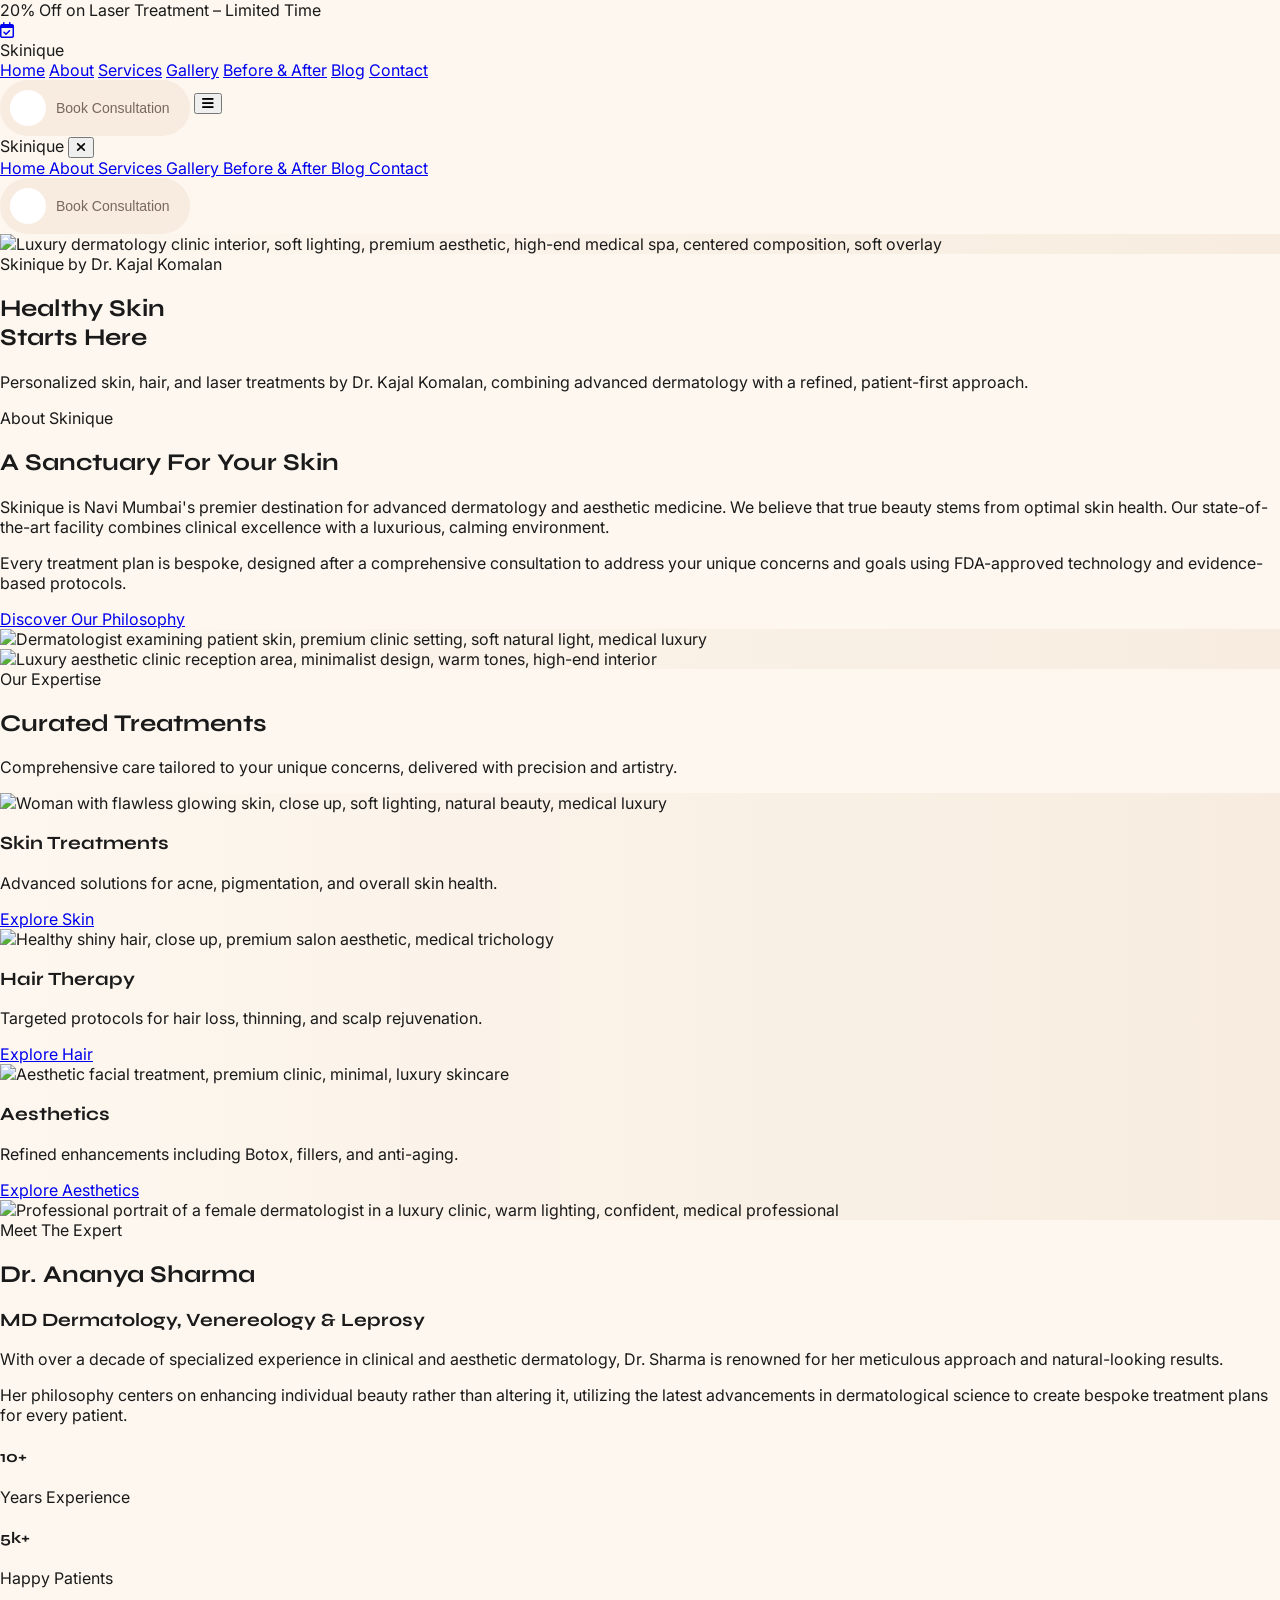
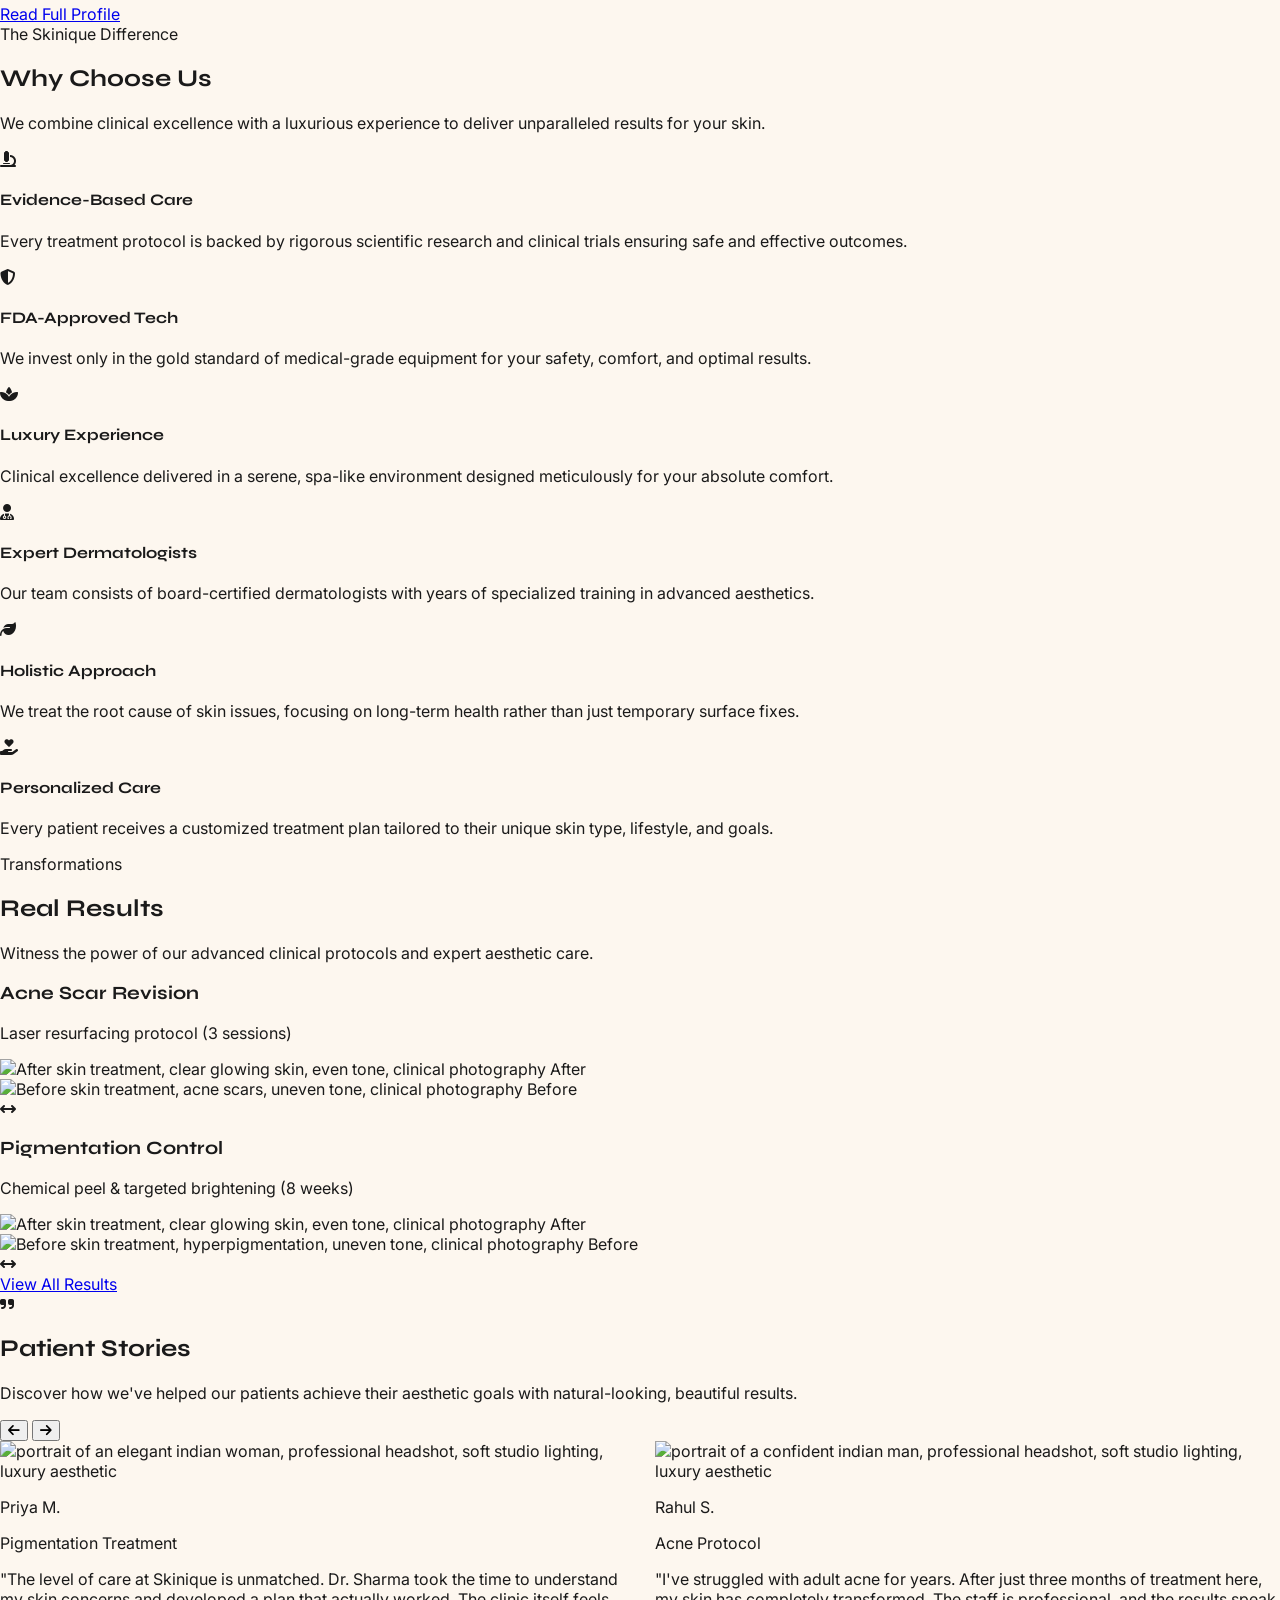
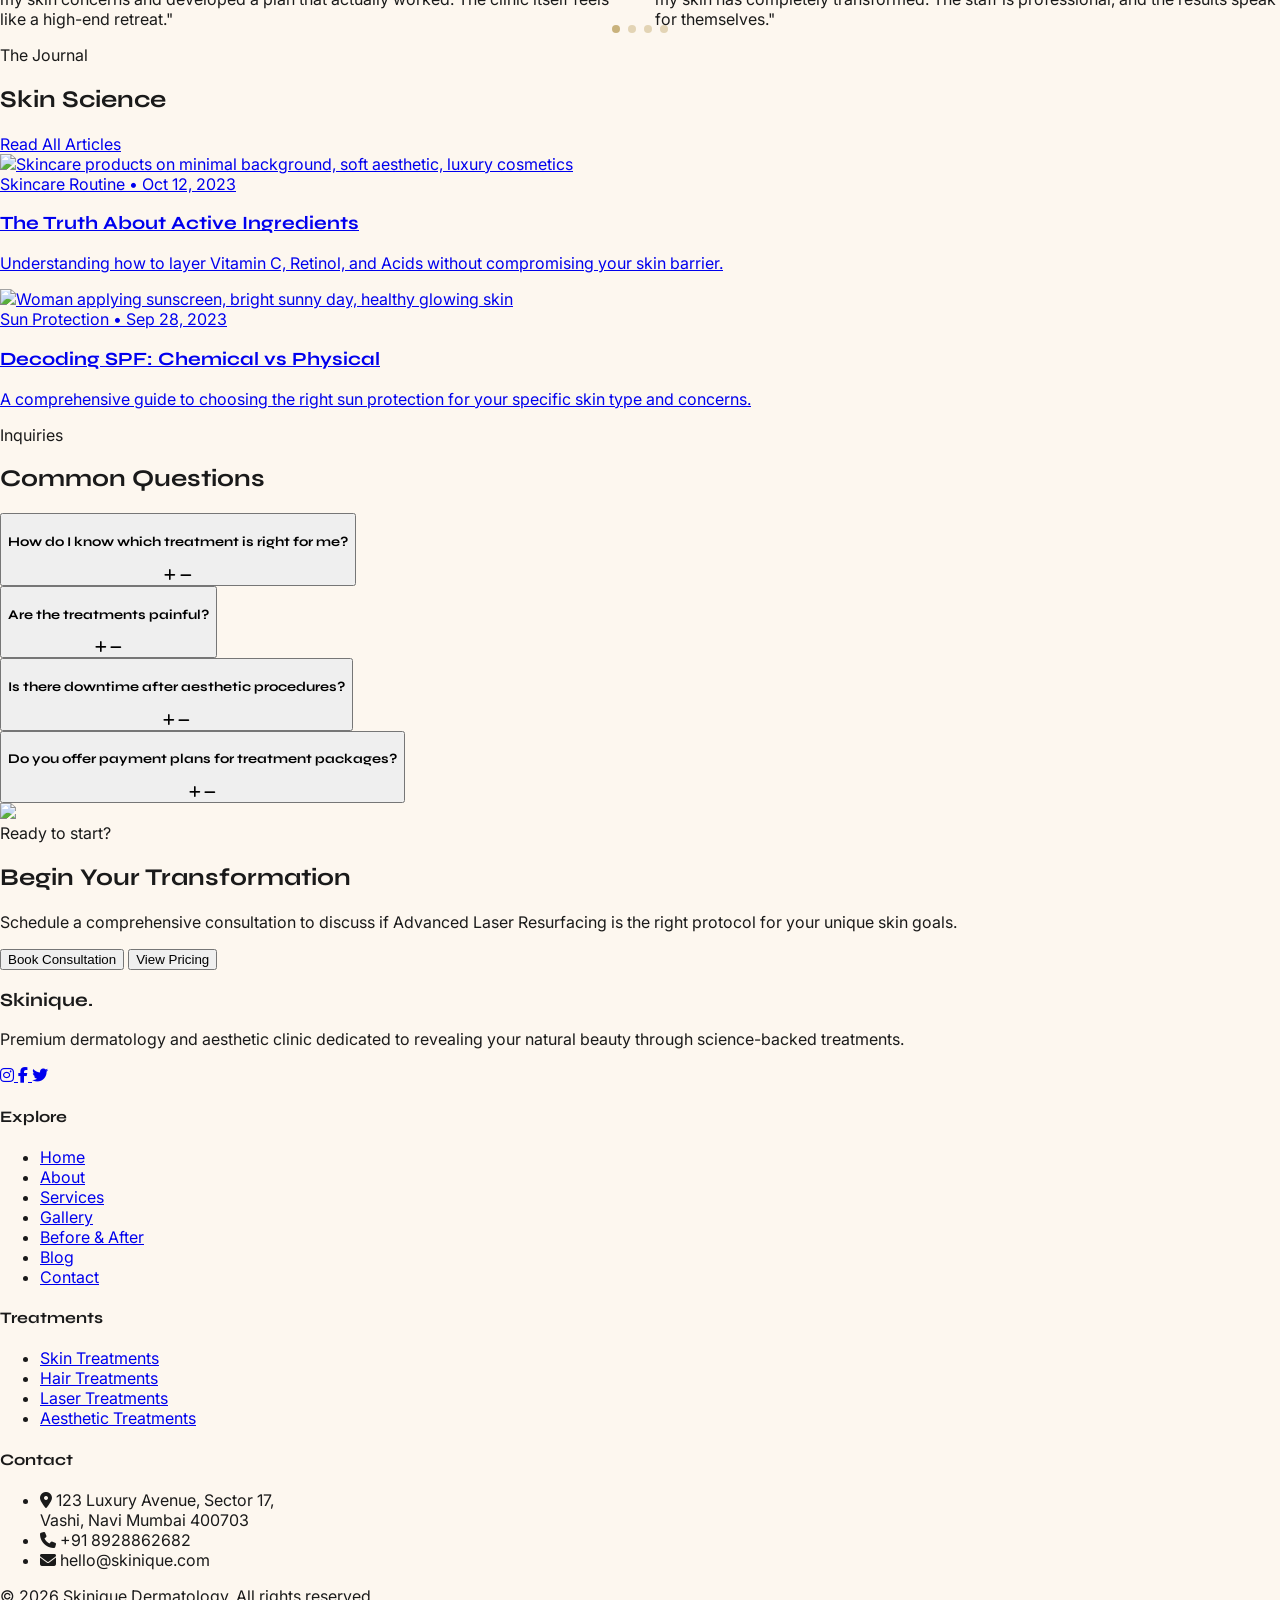
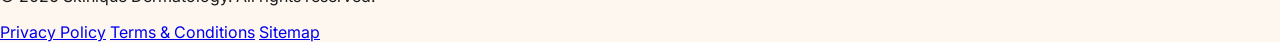
==== index.html @ 9dc1eeaf "iteration-one" ====
<!doctype html>
<html lang="en">
  <head>
    <script>
      window.FontAwesomeConfig = {
        autoReplaceSvg: "nest",
      };
    </script>
    <script
      src="https://cdnjs.cloudflare.com/ajax/libs/font-awesome/6.4.0/js/all.min.js"
      crossorigin="anonymous"
      referrerpolicy="no-referrer"
    ></script>
    <meta charset="UTF-8" />
    <meta name="viewport" content="width=device-width, initial-scale=1.0" />
    <title>Home - Skinique</title>
    <script src="https://cdn.tailwindcss.com"></script>
    <link
      href="https://fonts.googleapis.com/css2?family=Inter:wght@300;400;500;600;700&family=Syne:wght@400;500;600;700;800&display=swap"
      rel="stylesheet"
    />

    <link rel="stylesheet" href="/css/button.css" />
    <link rel="stylesheet" href="/css/common.css" />
    <link
      rel="stylesheet"
      href="https://cdnjs.cloudflare.com/ajax/libs/font-awesome/6.5.2/css/all.min.css"
      integrity="sha512-SnH5WK+bZxgPHs44uWIX+LLJAJ9/2PkPKZ5QiAj6Ta86w+fsb2TkcmfRyVX3pBnMFcV7oQPJkl9QevSCWr3W6A=="
      crossorigin="anonymous"
      referrerpolicy="no-referrer"
    />
    <link
      rel="stylesheet"
      href="https://cdn.jsdelivr.net/npm/swiper@11/swiper-bundle.min.css"
    />
    <script src="https://cdn.jsdelivr.net/npm/swiper@11/swiper-bundle.min.js"></script>

    <script>
      tailwind.config = {
        theme: {
          extend: {
            fontFamily: {
              sans: ["Inter", "sans-serif"],
              heading: ["Syne", "sans-serif"],
            },
            colors: {
              primary: "#C9B27C",
              primaryHover: "#b59e66",
              bgMain: "#FDF7EF",
              bgSection: "#F7ECDF",
              textDark: "#1A1A1A",
              textMuted: "#666666",
            },
            borderRadius: {
              custom: "4px",
              card: "8px",
            },
            boxShadow: {
              soft: "0 4px 20px -2px rgba(0, 0, 0, 0.05)",
              float: "0 10px 30px -5px rgba(201, 178, 124, 0.15)",
            },
          },
        },
      };
    </script>
    <style>
      body {
        margin: 0;
        padding: 0;
        background-color: #fdf7ef;
        color: #1a1a1a;
        font-family: "Inter", sans-serif;
        -webkit-font-smoothing: antialiased;
      }
      h1,
      h2,
      h3,
      h4,
      h5,
      h6 {
        font-family: "Syne", sans-serif;
      }
      ::-webkit-scrollbar {
        display: none;
      }

      .hero-overlay {
        background: linear-gradient(to bottom, rgb(0, 0, 0, 0.4));
      }
      /* FAQ Accordion Transitions */
      .faq-content {
        max-height: 0;
        overflow: hidden;
        transition:
          max-height 0.4s cubic-bezier(0.4, 0, 0.2, 1),
          opacity 0.4s cubic-bezier(0.4, 0, 0.2, 1);
        opacity: 0;
      }
      .faq-item.active .faq-content {
        max-height: 500px;
        opacity: 1;
      }
      .faq-item.active .faq-icon {
        transform: rotate(180deg);
      }
      /* Custom Swiper Styles */
      .swiper-pagination-bullet {
        background: #c9b27c !important;
        opacity: 0.5;
      }
      .swiper-pagination-bullet-active {
        opacity: 1;
      }
      .swiper-button-next,
      .swiper-button-prev {
        color: #c9b27c !important;
        background: white;
        width: 48px !important;
        height: 48px !important;
        border-radius: 50%;
        box-shadow: 0 4px 20px rgba(0, 0, 0, 0.1);
      }
      .swiper-button-next:after,
      .swiper-button-prev:after {
        font-size: 20px !important;
      }

      /* Interactive Micro-states */
      .interactive-btn {
        transition: all 0.3s cubic-bezier(0.4, 0, 0.2, 1);
      }
      .interactive-btn:hover {
        transform: scale(1.02);
        box-shadow: 0 12px 40px rgba(201, 178, 124, 0.3);
      }
      .interactive-btn:active {
        transform: scale(0.95);
      }
      .interactive-link {
        transition: all 0.3s ease;
      }
      .interactive-link:hover {
        color: #c9b27c;
        transform: translateY(-1px);
      }
      .bg-iiii {
      }
      .interactive-link:active {
        transform: translateY(1px);
      }
      .focus-ring {
        outline: none;
      }
      .focus-ring:focus-visible {
        box-shadow: 0 0 0 3px rgba(201, 178, 124, 0.5);
      }

      /* Image Placeholder Animation */
      .img-placeholder {
        background: linear-gradient(
          90deg,
          #fdf7ef 0%,
          #f7ecdf 50%,
          #fdf7ef 100%
        );
        background-size: 200% 100%;
        animation: pulse-bg 1.5s infinite;
      }
      @keyframes pulse-bg {
        0% {
          background-position: 200% 0;
        }
        100% {
          background-position: -200% 0;
        }
      }
    </style>
    <script>
      function toggleFaq(id) {
        const item = document.getElementById(id);
        const allItems = document.querySelectorAll(".faq-item");

        allItems.forEach((i) => {
          if (i.id !== id && i.classList.contains("active")) {
            i.classList.remove("active");
          }
        });

        item.classList.toggle("active");
      }

      function closePromo() {
        const banner = document.getElementById("promo-banner");
        const header = document.getElementById("header");
        const main = document.getElementById("main-content");
        if (banner) banner.style.display = "none";
        if (header) {
          header.classList.remove("top-12");
          header.classList.add("top-0");
        }
        if (main) {
          main.classList.remove("pt-[128px]");
          main.classList.add("pt-20");
        }
      }

      // Initialize Swiper on Load
      window.addEventListener("load", function () {
        new Swiper(".testimonial-swiper", {
          slidesPerView: 1,
          spaceBetween: 30,
          loop: true,
          pagination: {
            el: ".swiper-pagination",
            clickable: true,
          },
          breakpoints: {
            768: {
              slidesPerView: 2,
            },
          },
        });

        // Before/After Slider Logic
        const sliders = document.querySelectorAll(".ba-slider-container");

        const syncImages = () => {
          sliders.forEach((slider) => {
            const img = slider.querySelector(".slider-img-sync");
            if (img) img.style.width = slider.offsetWidth + "px";
          });
        };
        window.addEventListener("resize", syncImages);
        syncImages();

        sliders.forEach((slider) => {
          const beforeContainer = slider.querySelector(".ba-before");
          const handle = slider.querySelector(".ba-handle");
          let isDragging = false;

          const move = (e) => {
            if (!isDragging) return;
            let clientX = e.clientX || (e.touches && e.touches[0].clientX);
            let rect = slider.getBoundingClientRect();
            let x = clientX - rect.left;
            let percentage = (x / rect.width) * 100;

            if (percentage < 0) percentage = 0;
            if (percentage > 100) percentage = 100;

            beforeContainer.style.width = percentage + "%";
            handle.style.left = percentage + "%";
          };

          handle.addEventListener("mousedown", () => (isDragging = true));
          handle.addEventListener("touchstart", () => (isDragging = true), {
            passive: true,
          });
          window.addEventListener("mouseup", () => (isDragging = false));
          window.addEventListener("touchend", () => (isDragging = false));
          window.addEventListener("mousemove", move);
          window.addEventListener("touchmove", move, { passive: true });
        });
      });
    </script>
  </head>
  <body>
    <!-- Top Promotional Banner -->
    <div
      id="promo-banner"
      class="fixed top-0 left-0 w-full z-[100] h-12 bg-textDark flex items-center justify-center px-4 shadow-md transition-transform duration-300"
    >
      <div class="flex items-center justify-center w-full max-w-7xl mx-auto">
        <div class="flex items-center justify-center gap-4 flex-1">
          <span
            class="text-xs md:text-xs font-medium tracking-widest uppercase text-[#C9B27C] text-center"
            >20% Off on Laser Treatment – Limited Time</span
          >
        </div>
      </div>
    </div>

    <!-- Mobile Sticky FAB -->
    <div class="md:hidden fixed bottom-6 right-6 z-[70]">
      <a
        href="#booking"
        aria-label="Book Consultation"
        class="flex items-center justify-center w-14 h-14 bg-primary text-white rounded-full shadow-[0_8px_30px_rgba(201,178,124,0.4)] interactive-btn focus-ring"
      >
        <i class="fa-regular fa-calendar-check text-xl"></i>
      </a>
    </div>

    <!-- Header Navigation -->
    <header
      id="header"
      class="fixed w-full top-12 z-50 bg-bgMain/95 backdrop-blur-md border-b border-primary/20 transition-all duration-300"
    >
      <div
        class="max-w-7xl mx-auto px-6 h-20 flex items-center justify-between"
      >
        <div class="flex flex-1 items-center gap-2">
          <span
            class="font-heading font-bold text-2xl tracking-tight text-textDark"
            >Skinique</span
          >
        </div>

        <nav class="hidden md:flex items-center gap-8">
          <a
            href="./index.html"
            class="text-md font-medium text-textMuted interactive-link focus-ring"
            >Home</a
          >
          <a
            href="./about-us.html"
            class="text-md font-medium text-textMuted interactive-link focus-ring"
            >About</a
          >
          <a
            href="./service.html"
            class="text-md font-medium text-textMuted interactive-link focus-ring"
            >Services</a
          >
          <a
            href="./gallery.html"
            class="text-md font-medium text-textMuted interactive-link focus-ring"
            >Gallery</a
          >
          <a
            href="./before-after.html"
            class="text-md font-medium text-textMuted interactive-link focus-ring"
            >Before & After</a
          >
          <a
            href="./blogs.html"
            class="text-md font-medium text-textMuted interactive-link focus-ring"
            >Blog</a
          >
          <a
            href="./contact.html"
            class="text-md font-medium text-textMuted interactive-link focus-ring"
            >Contact</a
          >
        </nav>

        <div class="flex flex-1 justify-end gap-4">
          <button class=" hidden md:block primary-btn">
            <span class="btn-fill"></span>
            <span class="btn-logo">
              <img
                src="https://framerusercontent.com/images/O1tnocyvBNm6Zym1OQLf7n6GMk.svg?width=13&height=13"
                alt=""
              />
            </span>
            <span class="btn-text">Book Consultation</span>
          </button>

          <!-- Mobile Menu Button -->
          <button
            aria-label="Toggle Mobile Menu"
            class="md:hidden text-textDark p-2 focus-ring interactive-btn"
            onclick="
              document
                .getElementById('mobile-menu')
                .classList.toggle('translate-x-full')
            "
          >
            <i class="fa-solid fa-bars text-xl"></i>
          </button>
        </div>
      </div>
    </header>

    <!-- Mobile Menu Drawer -->
    <div
      id="mobile-menu"
      class="fixed inset-y-0 right-0 z-[100] w-full max-w-sm bg-bgMain shadow-2xl transform translate-x-full transition-transform duration-300 ease-in-out md:hidden flex flex-col"
    >
      <div
        class="flex items-center justify-between p-6 border-b border-primary/10"
      >
        <span
          class="font-heading font-bold text-2xl tracking-tight text-textDark"
        >
          Skinique
        </span>
        <button
          aria-label="Close Mobile Menu"
          class="text-textDark p-2 focus-ring interactive-btn hover:text-primary transition-colors"
          onclick="
            document
              .getElementById('mobile-menu')
              .classList.add('translate-x-full')
          "
        >
          <i class="fa-solid fa-xmark text-2xl"></i>
        </button>
      </div>

      <nav class="flex-1 overflow-y-auto p-6 flex flex-col gap-6">
        <!-- Active -->
        <a
          href="./index.html"
          class="text-lg font-heading font-bold text-textDark border-l-4 border-primary pl-4 interactive-link focus-ring"
        >
          Home
        </a>

        <a
          href="./about-us.html"
          class="text-lg font-heading font-medium text-textMuted pl-4 interactive-link focus-ring"
        >
          About
        </a>

        <a
          href="./service.html"
          class="text-lg font-heading font-medium text-textMuted pl-4 interactive-link focus-ring"
        >
          Services
        </a>

        <a
          href="./gallery.html"
          class="text-lg font-heading font-medium text-textMuted pl-4 interactive-link focus-ring"
        >
          Gallery
        </a>

        <a
          href="./before-after.html"
          class="text-lg font-heading font-medium text-textMuted pl-4 interactive-link focus-ring"
        >
          Before & After
        </a>

        <a
          href="./blogs.html"
          class="text-lg font-heading font-medium text-textMuted pl-4 interactive-link focus-ring"
        >
          Blog
        </a>

        <a
          href="./contact.html"
          class="text-lg font-heading font-medium text-textMuted pl-4 interactive-link focus-ring"
        >
          Contact
        </a>

        <!-- CTA -->
        <div class="mt-8 pt-8 border-t border-primary/10">
          <button class="primary-btn">
            <span class="btn-fill"></span>
            <span class="btn-logo">
              <img
                src="https://framerusercontent.com/images/O1tnocyvBNm6Zym1OQLf7n6GMk.svg?width=13&height=13"
                alt=""
              />
            </span>
            <span class="btn-text">Book Consultation</span>
          </button>
        </div>
      </nav>
    </div>

    <main id="main-content" class="pt-[128px] transition-all duration-300">
      <!-- Hero Section -->
      <section id="hero" class="md:px-20">
        <div
          class="relative md:rounded-[50px] h-[800px] w-full flex items-center justify-center text-center overflow-hidden"
        >
          <div class="absolute bg-iii inset-0 z-0 bg-bgMain img-placeholder">
            <img
              class="w-full h-full object-cover transition-opacity duration-500 opacity-0"
              onload="this.classList.remove('opacity-0')"
              src="https://skinaesthete.in/img/banner22.jpg"
              alt="Luxury dermatology clinic interior, soft lighting, premium aesthetic, high-end medical spa, centered composition, soft overlay"
              loading="lazy"
            />
            <div class="absolute inset-0 hero-overlay"></div>
          </div>

          <div
            class="relative z-10 max-w-7xl mx-auto px-6 w-full flex flex-col items-center"
          >
            <div class="max-w-[1000px] w-full">
              <div
                class="inline-flex items-center gap-2 px-4 py-2 mb-8 border border-white/20 rounded-full bg-white/10 backdrop-blur-md shadow-sm"
              >
                <span
                  class="w-2.5 h-2.5 rounded-full bg-primary animate-pulse"
                ></span>
                <span
                  class="text-xs font-bold tracking-widest uppercase text-white"
                >
                  Skinique by Dr. Kajal Komalan
                </span>
              </div>

              <h1
                class="font-heading text-white text-4xl md:text-7xl lg:text-[90px] font-bold leading-[1.05] mb-8 uppercase tracking-tighter drop-shadow-[0_2px_20px_rgba(0,0,0,0.25)]"
              >
                Healthy Skin <br />
                Starts Here
              </h1>

              <p
                class="text-xl text-white/80 font-medium mb-12 max-w-2xl mx-auto leading-relaxed"
              >
                Personalized skin, hair, and laser treatments by Dr. Kajal
                Komalan, combining advanced dermatology with a refined,
                patient-first approach.
              </p>

              <!-- <div class="flex justify-center flex-col sm:flex-row gap-4">
    <button
      class="bg-primary text-textDark px-10 py-4 rounded-full font-medium hover:bg-primaryHover transition-colors shadow-soft text-sm tracking-widest uppercase"
    >
      Book Consultation
    </button>

    <button
      class="bg-transparent border border-white/40 text-white px-10 py-4 rounded-full font-medium hover:bg-white/10 transition-colors text-sm tracking-widest uppercase"
    >
      View Pricing
    </button>
  </div> -->
            </div>
          </div>
        </div>
      </section>

      <!-- About Clinic -->
      <section id="about" class="py-24 bg-bgMain text-left">
        <div class="max-w-7xl mx-auto px-6">
          <div class="grid grid-cols-1 lg:grid-cols-2 gap-16 items-center">
            <div>
              <span
                class="text-sm font-medium tracking-widest uppercase text-primary mb-4 block"
                >About Skinique</span
              >
              <h2
                class="font-heading text-4xl md:text-5xl font-bold mb-6 text-textDark uppercase tracking-tight"
              >
                A Sanctuary For Your Skin
              </h2>
              <p
                class="text-textMuted text-lg mb-8 leading-relaxed font-normal"
              >
                Skinique is Navi Mumbai's premier destination for advanced
                dermatology and aesthetic medicine. We believe that true beauty
                stems from optimal skin health. Our state-of-the-art facility
                combines clinical excellence with a luxurious, calming
                environment.
              </p>
              <p
                class="text-textMuted text-lg mb-10 leading-relaxed font-normal"
              >
                Every treatment plan is bespoke, designed after a comprehensive
                consultation to address your unique concerns and goals using
                FDA-approved technology and evidence-based protocols.
              </p>
              <a
                href="#"
                aria-label="Discover Our Philosophy"
                class="inline-flex items-center justify-center px-8 py-3 text-sm font-bold tracking-widest uppercase text-textDark border-2 border-textDark hover:bg-textDark hover:text-white rounded-custom interactive-btn focus-ring"
              >
                Discover Our Philosophy
              </a>
            </div>
            <div class="grid grid-cols-2 gap-4">
              <div
                class="h-[400px] rounded-[8px] overflow-hidden mt-12 shadow-[0_8px_30px_rgba(0,0,0,0.08)] bg-bgSection img-placeholder"
              >
                <img
                  class="w-full h-full object-cover hover:scale-105 transition-all duration-700 opacity-0"
                  onload="this.classList.remove('opacity-0')"
                  src="https://storage.googleapis.com/uxpilot-auth.appspot.com/76db08c393-05ffa57e0c4076904047.png"
                  alt="Dermatologist examining patient skin, premium clinic setting, soft natural light, medical luxury"
                  loading="lazy"
                />
              </div>
              <div
                class="h-[400px] rounded-[8px] overflow-hidden shadow-[0_8px_30px_rgba(0,0,0,0.08)] bg-bgSection img-placeholder"
              >
                <img
                  class="w-full h-full object-cover hover:scale-105 transition-all duration-700 opacity-0"
                  onload="this.classList.remove('opacity-0')"
                  src="https://storage.googleapis.com/uxpilot-auth.appspot.com/95c38929e5-372c737a222aa7f0f8d8.png"
                  alt="Luxury aesthetic clinic reception area, minimalist design, warm tones, high-end interior"
                  loading="lazy"
                />
              </div>
            </div>
          </div>
        </div>
      </section>

      <!-- Services Preview -->
      <section id="services" class="py-24 bg-bgSection text-left">
        <div class="max-w-7xl mx-auto px-6">
          <div class="mb-16">
            <span
              class="text-sm font-medium tracking-widest uppercase text-primary mb-4 block"
              >Our Expertise</span
            >
            <h2
              class="font-heading text-4xl md:text-5xl font-bold mb-4 text-textDark uppercase tracking-tight"
            >
              Curated Treatments
            </h2>
            <p class="text-textMuted text-lg max-w-2xl font-normal">
              Comprehensive care tailored to your unique concerns, delivered
              with precision and artistry.
            </p>
          </div>

          <div class="grid grid-cols-1 md:grid-cols-3 gap-6">
            <!-- Skin Treatments -->
            <div
              class="group relative h-[500px] rounded-[8px] overflow-hidden cursor-pointer shadow-[0_8px_30px_rgba(0,0,0,0.08)] bg-bgMain img-placeholder focus-ring"
              tabindex="0"
            >
              <img
                class="absolute inset-0 w-full h-full object-cover transition-all duration-700 group-hover:scale-110 opacity-0"
                onload="this.classList.remove('opacity-0')"
                src="https://storage.googleapis.com/uxpilot-auth.appspot.com/b14bbe04ba-ece495fbead5e746f8f6.png"
                alt="Woman with flawless glowing skin, close up, soft lighting, natural beauty, medical luxury"
                loading="lazy"
              />
              <div
                class="absolute inset-0 bg-gradient-to-t from-black/80 via-black/30 to-transparent group-hover:from-black/90 transition-colors duration-300"
              ></div>
              <div class="absolute inset-0 p-8 flex flex-col justify-end">
                <h3
                  class="font-heading text-3xl font-bold mb-3 text-white uppercase tracking-tight transform translate-y-4 group-hover:translate-y-0 transition-transform duration-300"
                >
                  Skin Treatments
                </h3>
                <p
                  class="text-white/90 mb-6 font-normal opacity-0 group-hover:opacity-100 transform translate-y-4 group-hover:translate-y-0 transition-all duration-300 delay-100"
                >
                  Advanced solutions for acne, pigmentation, and overall skin
                  health.
                </p>
                <a
                  href="#"
                  aria-label="Explore Skin Treatments"
                  class="inline-flex items-center justify-center px-6 py-3 border-2 border-white text-white text-xs font-bold tracking-widest uppercase hover:bg-white hover:text-textDark transition-colors w-fit rounded-custom opacity-0 group-hover:opacity-100 transform translate-y-4 group-hover:translate-y-0 duration-300 delay-200 focus-ring"
                >
                  Explore Skin
                </a>
              </div>
            </div>

            <!-- Hair Treatments -->
            <div
              class="group relative h-[500px] rounded-[8px] overflow-hidden cursor-pointer shadow-[0_8px_30px_rgba(0,0,0,0.08)] bg-bgMain img-placeholder focus-ring"
              tabindex="0"
            >
              <img
                class="absolute inset-0 w-full h-full object-cover transition-all duration-700 group-hover:scale-110 opacity-0"
                onload="this.classList.remove('opacity-0')"
                src="https://storage.googleapis.com/uxpilot-auth.appspot.com/145e55fb94-842e3f1f214a0da42b2e.png"
                alt="Healthy shiny hair, close up, premium salon aesthetic, medical trichology"
                loading="lazy"
              />
              <div
                class="absolute inset-0 bg-gradient-to-t from-black/80 via-black/30 to-transparent group-hover:from-black/90 transition-colors duration-300"
              ></div>
              <div class="absolute inset-0 p-8 flex flex-col justify-end">
                <h3
                  class="font-heading text-3xl font-bold mb-3 text-white uppercase tracking-tight transform translate-y-4 group-hover:translate-y-0 transition-transform duration-300"
                >
                  Hair Therapy
                </h3>
                <p
                  class="text-white/90 mb-6 font-normal opacity-0 group-hover:opacity-100 transform translate-y-4 group-hover:translate-y-0 transition-all duration-300 delay-100"
                >
                  Targeted protocols for hair loss, thinning, and scalp
                  rejuvenation.
                </p>
                <a
                  href="#"
                  aria-label="Explore Hair Treatments"
                  class="inline-flex items-center justify-center px-6 py-3 border-2 border-white text-white text-xs font-bold tracking-widest uppercase hover:bg-white hover:text-textDark transition-colors w-fit rounded-custom opacity-0 group-hover:opacity-100 transform translate-y-4 group-hover:translate-y-0 duration-300 delay-200 focus-ring"
                >
                  Explore Hair
                </a>
              </div>
            </div>

            <!-- Aesthetic Treatments -->
            <div
              class="group relative h-[500px] rounded-[8px] overflow-hidden cursor-pointer shadow-[0_8px_30px_rgba(0,0,0,0.08)] bg-bgMain img-placeholder focus-ring"
              tabindex="0"
            >
              <img
                class="absolute inset-0 w-full h-full object-cover transition-all duration-700 group-hover:scale-110 opacity-0"
                onload="this.classList.remove('opacity-0')"
                src="https://storage.googleapis.com/uxpilot-auth.appspot.com/77c7452643-6c39bbbfc9924133c71f.png"
                alt="Aesthetic facial treatment, premium clinic, minimal, luxury skincare"
                loading="lazy"
              />
              <div
                class="absolute inset-0 bg-gradient-to-t from-black/80 via-black/30 to-transparent group-hover:from-black/90 transition-colors duration-300"
              ></div>
              <div class="absolute inset-0 p-8 flex flex-col justify-end">
                <h3
                  class="font-heading text-3xl font-bold mb-3 text-white uppercase tracking-tight transform translate-y-4 group-hover:translate-y-0 transition-transform duration-300"
                >
                  Aesthetics
                </h3>
                <p
                  class="text-white/90 mb-6 font-normal opacity-0 group-hover:opacity-100 transform translate-y-4 group-hover:translate-y-0 transition-all duration-300 delay-100"
                >
                  Refined enhancements including Botox, fillers, and anti-aging.
                </p>
                <a
                  href="#"
                  aria-label="Explore Aesthetic Treatments"
                  class="inline-flex items-center justify-center px-6 py-3 border-2 border-white text-white text-xs font-bold tracking-widest uppercase hover:bg-white hover:text-textDark transition-colors w-fit rounded-custom opacity-0 group-hover:opacity-100 transform translate-y-4 group-hover:translate-y-0 duration-300 delay-200 focus-ring"
                >
                  Explore Aesthetics
                </a>
              </div>
            </div>
          </div>
        </div>
      </section>

      <!-- About Doctor -->
      <section id="doctor" class="py-24 bg-bgMain text-left">
        <div class="max-w-7xl mx-auto px-6">
          <div class="grid grid-cols-1 lg:grid-cols-12 gap-16 items-center">
            <div
              class="lg:col-span-5 relative h-[700px] rounded-[8px] overflow-hidden shadow-[0_12px_40px_rgba(0,0,0,0.1)] bg-bgSection img-placeholder"
            >
              <img
                class="w-full h-full object-cover opacity-0 transition-opacity duration-500"
                onload="this.classList.remove('opacity-0')"
                src="https://storage.googleapis.com/uxpilot-auth.appspot.com/3fc05a202c-23f792e9f07f87e53e1f.png"
                alt="Professional portrait of a female dermatologist in a luxury clinic, warm lighting, confident, medical professional"
                loading="lazy"
              />
            </div>

            <div class="lg:col-span-7">
              <span
                class="text-sm font-medium tracking-widest uppercase text-primary mb-4 block"
                >Meet The Expert</span
              >
              <h2
                class="font-heading text-4xl md:text-5xl font-bold mb-6 text-textDark uppercase tracking-tight"
              >
                Dr. Ananya Sharma
              </h2>
              <h3 class="text-xl text-textDark font-medium mb-8">
                MD Dermatology, Venereology & Leprosy
              </h3>

              <p
                class="text-textMuted text-lg mb-6 leading-relaxed font-normal"
              >
                With over a decade of specialized experience in clinical and
                aesthetic dermatology, Dr. Sharma is renowned for her meticulous
                approach and natural-looking results.
              </p>
              <p
                class="text-textMuted text-lg mb-10 leading-relaxed font-normal"
              >
                Her philosophy centers on enhancing individual beauty rather
                than altering it, utilizing the latest advancements in
                dermatological science to create bespoke treatment plans for
                every patient.
              </p>

              <div
                class="grid grid-cols-2 gap-8 mb-10 border-t border-b border-primary/20 py-8"
              >
                <div>
                  <h4
                    class="font-heading text-3xl font-bold text-textDark mb-2"
                  >
                    10+
                  </h4>
                  <p
                    class="text-xs text-textMuted uppercase tracking-widest font-bold"
                  >
                    Years Experience
                  </p>
                </div>
                <div>
                  <h4
                    class="font-heading text-3xl font-bold text-textDark mb-2"
                  >
                    5k+
                  </h4>
                  <p
                    class="text-xs text-textMuted uppercase tracking-widest font-bold"
                  >
                    Happy Patients
                  </p>
                </div>
              </div>

              <a
                href="#"
                aria-label="Read Dr. Ananya Sharma's Full Profile"
                class="inline-flex items-center justify-center px-8 py-4 text-sm font-bold tracking-widest uppercase text-white bg-primary rounded-custom interactive-btn shadow-md focus-ring"
              >
                Read Full Profile
              </a>
            </div>
          </div>
        </div>
      </section>

      <!-- Why Choose Us & Before/After -->
      <section id="why-choose-us" class="py-24 bg-bgSection text-center">
        <div class="max-w-7xl mx-auto px-6">
          <div class="mb-20 max-w-3xl mx-auto">
            <span
              class="text-sm font-semibold tracking-widest uppercase text-primary mb-4 block"
              >The Skinique Difference</span
            >
            <h2
              class="font-heading text-4xl md:text-6xl font-bold mb-6 text-textDark uppercase tracking-tight"
            >
              Why Choose Us
            </h2>
            <p class="text-textMuted text-lg font-normal leading-relaxed">
              We combine clinical excellence with a luxurious experience to
              deliver unparalleled results for your skin.
            </p>
          </div>

          <div class="grid grid-cols-1 md:grid-cols-3 gap-8">
            <div
              class="bg-white p-10 rounded-[8px] shadow-[0_8px_30px_rgb(0,0,0,0.04)] border border-primary/10 hover:shadow-[0_12px_40px_rgb(0,0,0,0.08)] hover:-translate-y-1 transition-all duration-300 text-left group"
            >
              <div
                class="w-14 h-14 rounded-full bg-bgSection flex items-center justify-center mb-8 text-primary shadow-sm group-hover:bg-primary group-hover:text-white transition-colors duration-300"
              >
                <i class="fa-solid fa-microscope text-xl"></i>
              </div>
              <h4 class="font-heading text-2xl font-bold mb-4 text-textDark">
                Evidence-Based Care
              </h4>
              <p class="text-[#4B5563] font-normal leading-relaxed">
                Every treatment protocol is backed by rigorous scientific
                research and clinical trials ensuring safe and effective
                outcomes.
              </p>
            </div>

            <div
              class="bg-white p-10 rounded-[8px] shadow-[0_8px_30px_rgb(0,0,0,0.04)] border border-primary/10 hover:shadow-[0_12px_40px_rgb(0,0,0,0.08)] hover:-translate-y-1 transition-all duration-300 text-left group"
            >
              <div
                class="w-14 h-14 rounded-full bg-bgSection flex items-center justify-center mb-8 text-primary shadow-sm group-hover:bg-primary group-hover:text-white transition-colors duration-300"
              >
                <i class="fa-solid fa-shield-halved text-xl"></i>
              </div>
              <h4 class="font-heading text-2xl font-bold mb-4 text-textDark">
                FDA-Approved Tech
              </h4>
              <p class="text-[#4B5563] font-normal leading-relaxed">
                We invest only in the gold standard of medical-grade equipment
                for your safety, comfort, and optimal results.
              </p>
            </div>

            <div
              class="bg-white p-10 rounded-[8px] shadow-[0_8px_30px_rgb(0,0,0,0.04)] border border-primary/10 hover:shadow-[0_12px_40px_rgb(0,0,0,0.08)] hover:-translate-y-1 transition-all duration-300 text-left group"
            >
              <div
                class="w-14 h-14 rounded-full bg-bgSection flex items-center justify-center mb-8 text-primary shadow-sm group-hover:bg-primary group-hover:text-white transition-colors duration-300"
              >
                <i class="fa-solid fa-spa text-xl"></i>
              </div>
              <h4 class="font-heading text-2xl font-bold mb-4 text-textDark">
                Luxury Experience
              </h4>
              <p class="text-[#4B5563] font-normal leading-relaxed">
                Clinical excellence delivered in a serene, spa-like environment
                designed meticulously for your absolute comfort.
              </p>
            </div>

            <div
              class="bg-white p-10 rounded-[8px] shadow-[0_8px_30px_rgb(0,0,0,0.04)] border border-primary/10 hover:shadow-[0_12px_40px_rgb(0,0,0,0.08)] hover:-translate-y-1 transition-all duration-300 text-left group"
            >
              <div
                class="w-14 h-14 rounded-full bg-bgSection flex items-center justify-center mb-8 text-primary shadow-sm group-hover:bg-primary group-hover:text-white transition-colors duration-300"
              >
                <i class="fa-solid fa-user-doctor text-xl"></i>
              </div>
              <h4 class="font-heading text-2xl font-bold mb-4 text-textDark">
                Expert Dermatologists
              </h4>
              <p class="text-[#4B5563] font-normal leading-relaxed">
                Our team consists of board-certified dermatologists with years
                of specialized training in advanced aesthetics.
              </p>
            </div>

            <div
              class="bg-white p-10 rounded-[8px] shadow-[0_8px_30px_rgb(0,0,0,0.04)] border border-primary/10 hover:shadow-[0_12px_40px_rgb(0,0,0,0.08)] hover:-translate-y-1 transition-all duration-300 text-left group"
            >
              <div
                class="w-14 h-14 rounded-full bg-bgSection flex items-center justify-center mb-8 text-primary shadow-sm group-hover:bg-primary group-hover:text-white transition-colors duration-300"
              >
                <i class="fa-solid fa-leaf text-xl"></i>
              </div>
              <h4 class="font-heading text-2xl font-bold mb-4 text-textDark">
                Holistic Approach
              </h4>
              <p class="text-[#4B5563] font-normal leading-relaxed">
                We treat the root cause of skin issues, focusing on long-term
                health rather than just temporary surface fixes.
              </p>
            </div>

            <div
              class="bg-white p-10 rounded-[8px] shadow-[0_8px_30px_rgb(0,0,0,0.04)] border border-primary/10 hover:shadow-[0_12px_40px_rgb(0,0,0,0.08)] hover:-translate-y-1 transition-all duration-300 text-left group"
            >
              <div
                class="w-14 h-14 rounded-full bg-bgSection flex items-center justify-center mb-8 text-primary shadow-sm group-hover:bg-primary group-hover:text-white transition-colors duration-300"
              >
                <i class="fa-solid fa-hand-holding-heart text-xl"></i>
              </div>
              <h4 class="font-heading text-2xl font-bold mb-4 text-textDark">
                Personalized Care
              </h4>
              <p class="text-[#4B5563] font-normal leading-relaxed">
                Every patient receives a customized treatment plan tailored to
                their unique skin type, lifestyle, and goals.
              </p>
            </div>
          </div>
        </div>
      </section>

      <!-- Before & After Section -->
      <section id="before-after" class="py-24 bg-bgMain text-center">
        <div class="max-w-7xl mx-auto px-6">
          <div class="mb-16 max-w-3xl mx-auto">
            <span
              class="text-sm font-semibold tracking-widest uppercase text-primary mb-4 block"
              >Transformations</span
            >
            <h2
              class="font-heading text-4xl md:text-5xl font-bold text-textDark uppercase tracking-tight mb-6"
            >
              Real Results
            </h2>
            <p class="text-textMuted text-lg font-normal leading-relaxed">
              Witness the power of our advanced clinical protocols and expert
              aesthetic care.
            </p>
          </div>

          <div class="grid grid-cols-1 md:grid-cols-2 gap-10 mb-16 text-left">
            <div
              class="bg-white p-8 rounded-[8px] shadow-[0_8px_30px_rgb(0,0,0,0.04)] border border-primary/10 hover:shadow-[0_12px_40px_rgb(0,0,0,0.08)] transition-all duration-300"
            >
              <h3
                class="font-heading text-2xl font-bold mb-2 text-textDark uppercase tracking-tight"
              >
                Acne Scar Revision
              </h3>
              <p class="text-[#4B5563] font-normal mb-8">
                Laser resurfacing protocol (3 sessions)
              </p>

              <div
                class="relative h-[400px] rounded-custom overflow-hidden group ba-slider-container select-none"
              >
                <div class="absolute inset-0 w-full h-full">
                  <img
                    class="w-full h-full object-cover"
                    src="https://storage.googleapis.com/uxpilot-auth.appspot.com/1e7e80efde-bb34de32d57fdd7d9423.png"
                    alt="After skin treatment, clear glowing skin, even tone, clinical photography"
                    draggable="false"
                  />
                  <span
                    class="absolute top-6 right-6 bg-white/95 text-textDark text-xs px-4 py-2 rounded-custom tracking-widest uppercase backdrop-blur-md font-bold shadow-sm z-10"
                    >After</span
                  >
                </div>
                <div
                  class="absolute inset-0 w-1/2 overflow-hidden border-r-2 border-white z-10 ba-before"
                >
                  <img
                    class="absolute top-0 left-0 h-full w-full object-cover object-left max-w-none slider-img-sync"
                    src="https://storage.googleapis.com/uxpilot-auth.appspot.com/7dca98a636-fcdb39c7bfd11a5c4ecb.png"
                    alt="Before skin treatment, acne scars, uneven tone, clinical photography"
                    draggable="false"
                  />
                  <span
                    class="absolute top-6 left-6 bg-white/95 text-textDark text-xs px-4 py-2 rounded-custom tracking-widest uppercase backdrop-blur-md font-bold shadow-sm"
                    >Before</span
                  >
                </div>
                <div
                  class="absolute top-0 bottom-0 left-1/2 w-1 bg-white z-20 cursor-ew-resize ba-handle -ml-[2px]"
                >
                  <div
                    class="absolute top-1/2 left-1/2 -translate-x-1/2 -translate-y-1/2 w-10 h-10 bg-white rounded-full shadow-[0_4px_20px_rgba(0,0,0,0.15)] flex items-center justify-center text-textDark border border-gray-100 transition-transform hover:scale-110"
                  >
                    <i class="fa-solid fa-arrows-left-right text-sm"></i>
                  </div>
                </div>
              </div>
            </div>

            <div
              class="bg-white p-8 rounded-[8px] shadow-[0_8px_30px_rgb(0,0,0,0.04)] border border-primary/10 hover:shadow-[0_12px_40px_rgb(0,0,0,0.08)] transition-all duration-300"
            >
              <h3
                class="font-heading text-2xl font-bold mb-2 text-textDark uppercase tracking-tight"
              >
                Pigmentation Control
              </h3>
              <p class="text-[#4B5563] font-normal mb-8">
                Chemical peel & targeted brightening (8 weeks)
              </p>

              <div
                class="relative h-[400px] rounded-custom overflow-hidden group ba-slider-container select-none"
              >
                <div class="absolute inset-0 w-full h-full">
                  <img
                    class="w-full h-full object-cover"
                    src="https://storage.googleapis.com/uxpilot-auth.appspot.com/1e7e80efde-bb34de32d57fdd7d9423.png"
                    alt="After skin treatment, clear glowing skin, even tone, clinical photography"
                    draggable="false"
                  />
                  <span
                    class="absolute top-6 right-6 bg-white/95 text-textDark text-xs px-4 py-2 rounded-custom tracking-widest uppercase backdrop-blur-md font-bold shadow-sm z-10"
                    >After</span
                  >
                </div>
                <div
                  class="absolute inset-0 w-1/2 overflow-hidden border-r-2 border-white z-10 ba-before"
                >
                  <img
                    class="absolute top-0 left-0 h-full w-full object-cover object-left max-w-none slider-img-sync"
                    src="https://storage.googleapis.com/uxpilot-auth.appspot.com/e23b8e5822-c21fb8b9c765db803c54.png"
                    alt="Before skin treatment, hyperpigmentation, uneven tone, clinical photography"
                    draggable="false"
                  />
                  <span
                    class="absolute top-6 left-6 bg-white/95 text-textDark text-xs px-4 py-2 rounded-custom tracking-widest uppercase backdrop-blur-md font-bold shadow-sm"
                    >Before</span
                  >
                </div>
                <div
                  class="absolute top-0 bottom-0 left-1/2 w-1 bg-white z-20 cursor-ew-resize ba-handle -ml-[2px]"
                >
                  <div
                    class="absolute top-1/2 left-1/2 -translate-x-1/2 -translate-y-1/2 w-10 h-10 bg-white rounded-full shadow-[0_4px_20px_rgba(0,0,0,0.15)] flex items-center justify-center text-textDark border border-gray-100 transition-transform hover:scale-110"
                  >
                    <i class="fa-solid fa-arrows-left-right text-sm"></i>
                  </div>
                </div>
              </div>
            </div>
          </div>

          <a
            href="#"
            class="inline-flex items-center justify-center px-10 py-4 text-sm font-bold tracking-widest uppercase text-textDark border-2 border-textDark hover:bg-textDark hover:text-white rounded-custom transition-all duration-300 hover:scale-105 bg-transparent"
          >
            View All Results
          </a>
        </div>
      </section>

      <!-- Testimonials (Updated to match Home page style) -->
      <section
        id="testimonials"
        class="py-24 bg-bgSection text-left relative overflow-hidden"
      >
        <div class="max-w-7xl mx-auto px-6 relative z-10">
          <div
            class="flex flex-col md:flex-row justify-between items-end mb-16 gap-8"
          >
            <div class="max-w-xl">
              <div
                class="inline-flex items-center justify-center w-12 h-12 rounded-full bg-primary/10 text-primary mb-6"
              >
                <i class="fa-solid fa-quote-right text-xl"></i>
              </div>
              <h2
                class="font-heading text-4xl md:text-5xl font-bold text-textDark tracking-tight mb-4"
              >
                Patient Stories
              </h2>
              <p class="text-lg text-textMuted">
                Discover how we've helped our patients achieve their aesthetic
                goals with natural-looking, beautiful results.
              </p>
            </div>

            <!-- Carousel Navigation -->
            <div class="flex items-center gap-3">
  <button
    class="w-10 h-10 rounded-full border border-primary/30 flex items-center justify-center text-textDark hover:bg-primary hover:text-white hover:border-primary transition-all duration-300 swiper-button-prev-custom"
    aria-label="Previous testimonial"
  >
    <i class="fa-solid fa-arrow-left text-sm"></i>
  </button>

  <button
    class="w-10 h-10 rounded-full border border-primary/30 flex items-center justify-center text-textDark hover:bg-primary hover:text-white hover:border-primary transition-all duration-300 swiper-button-next-custom"
    aria-label="Next testimonial"
  >
    <i class="fa-solid fa-arrow-right text-sm"></i>
  </button>
</div>
          </div>

          <div class="relative w-full overflow-visible">
            <div class="swiper testimonial-swiper !overflow-visible">
              <div class="swiper-wrapper">
                <!-- Testimonial 1 -->
                <div class="swiper-slide h-auto w-full max-w-[400px]">
                  <div
                    class="h-full bg-white p-8 md:p-10 rounded-[16px] flex flex-col shadow-[0_4px_24px_rgba(0,0,0,0.03)] border border-primary/5 hover:shadow-[0_8px_32px_rgba(0,0,0,0.06)] transition-shadow duration-300"
                  >
                    <div class="flex items-center gap-4 mb-8">
                      <div
                        class="w-14 h-14 rounded-full overflow-hidden shrink-0 border-2 border-bgMain"
                      >
                        <img
                          class="w-full h-full object-cover"
                          src="https://storage.googleapis.com/uxpilot-auth.appspot.com/88856723a9-359d977dd03132077c40.png"
                          alt="portrait of an elegant indian woman, professional headshot, soft studio lighting, luxury aesthetic"
                        />
                      </div>
                      <div>
                        <p class="font-heading font-bold text-lg text-textDark">
                          Priya M.
                        </p>
                        <p
                          class="text-xs text-textMuted font-medium uppercase tracking-wider mt-1"
                        >
                          Pigmentation Treatment
                        </p>
                      </div>
                    </div>

                    <p
                      class="text-textDark text-lg leading-relaxed font-medium flex-grow"
                    >
                      "The level of care at Skinique is unmatched. Dr. Sharma
                      took the time to understand my skin concerns and developed
                      a plan that actually worked. The clinic itself feels like
                      a high-end retreat."
                    </p>
                  </div>
                </div>

                <!-- Testimonial 2 -->
                <div class="swiper-slide h-auto w-full max-w-[400px]">
                  <div
                    class="h-full bg-white p-8 md:p-10 rounded-[16px] flex flex-col shadow-[0_4px_24px_rgba(0,0,0,0.03)] border border-primary/5 hover:shadow-[0_8px_32px_rgba(0,0,0,0.06)] transition-shadow duration-300"
                  >
                    <div class="flex items-center gap-4 mb-8">
                      <div
                        class="w-14 h-14 rounded-full overflow-hidden shrink-0 border-2 border-bgMain"
                      >
                        <img
                          class="w-full h-full object-cover"
                          src="https://storage.googleapis.com/uxpilot-auth.appspot.com/36c15737f6-81eeaa0131002516e9d7.png"
                          alt="portrait of a confident indian man, professional headshot, soft studio lighting, luxury aesthetic"
                        />
                      </div>
                      <div>
                        <p class="font-heading font-bold text-lg text-textDark">
                          Rahul S.
                        </p>
                        <p
                          class="text-xs text-textMuted font-medium uppercase tracking-wider mt-1"
                        >
                          Acne Protocol
                        </p>
                      </div>
                    </div>

                    <p
                      class="text-textDark text-lg leading-relaxed font-medium flex-grow"
                    >
                      "I've struggled with adult acne for years. After just
                      three months of treatment here, my skin has completely
                      transformed. The staff is professional, and the results
                      speak for themselves."
                    </p>
                  </div>
                </div>

                <!-- Testimonial 3 -->
                <div class="swiper-slide h-auto w-full max-w-[400px]">
                  <div
                    class="h-full bg-white p-8 md:p-10 rounded-[16px] flex flex-col shadow-[0_4px_24px_rgba(0,0,0,0.03)] border border-primary/5 hover:shadow-[0_8px_32px_rgba(0,0,0,0.06)] transition-shadow duration-300"
                  >
                    <div class="flex items-center gap-4 mb-8">
                      <div
                        class="w-14 h-14 rounded-full overflow-hidden shrink-0 border-2 border-bgMain"
                      >
                        <img
                          class="w-full h-full object-cover"
                          src="https://storage.googleapis.com/uxpilot-auth.appspot.com/e1b135b0e5-eb0844f254604ade6c55.png"
                          alt="portrait of a sophisticated indian woman, professional headshot, soft studio lighting, luxury aesthetic"
                        />
                      </div>
                      <div>
                        <p class="font-heading font-bold text-lg text-textDark">
                          Neha K.
                        </p>
                        <p
                          class="text-xs text-textMuted font-medium uppercase tracking-wider mt-1"
                        >
                          Aesthetic Procedures
                        </p>
                      </div>
                    </div>

                    <p
                      class="text-textDark text-lg leading-relaxed font-medium flex-grow"
                    >
                      "My go-to place for aesthetic treatments. They never
                      overdo it; the results are always subtle, natural, and
                      exactly what I asked for. Highly recommend their
                      anti-aging services."
                    </p>
                  </div>
                </div>

                <!-- Testimonial 4 -->
                <div class="swiper-slide h-auto w-full max-w-[400px]">
                  <div
                    class="h-full bg-white p-8 md:p-10 rounded-[16px] flex flex-col shadow-[0_4px_24px_rgba(0,0,0,0.03)] border border-primary/5 hover:shadow-[0_8px_32px_rgba(0,0,0,0.06)] transition-shadow duration-300"
                  >
                    <div class="flex items-center gap-4 mb-8">
                      <div
                        class="w-14 h-14 rounded-full overflow-hidden shrink-0 border-2 border-bgMain"
                      >
                        <img
                          class="w-full h-full object-cover"
                          src="https://storage.googleapis.com/uxpilot-auth.appspot.com/bb83e9d264-c996e465c9abdca686c5.png"
                          alt="portrait of an older indian woman, elegant, professional headshot, soft studio lighting, luxury aesthetic"
                        />
                      </div>
                      <div>
                        <p class="font-heading font-bold text-lg text-textDark">
                          Anjali D.
                        </p>
                        <p
                          class="text-xs text-textMuted font-medium uppercase tracking-wider mt-1"
                        >
                          Hair Restoration
                        </p>
                      </div>
                    </div>

                    <p
                      class="text-textDark text-lg leading-relaxed font-medium flex-grow"
                    >
                      "After years of trying different clinics for my thinning
                      hair, I finally found a solution that works. The advanced
                      treatments here restored not just my hair, but my
                      confidence."
                    </p>
                  </div>
                </div>
              </div>

              <!-- Pagination dots for mobile/tablet -->
              <div
                class="swiper-pagination mt-12 !bottom-auto !relative lg:hidden"
              ></div>
            </div>
          </div>
        </div>
      </section>

      <!-- Blog Preview -->
      <section id="blog" class="py-24 bg-bgSection text-left">
        <div class="max-w-7xl mx-auto px-6">
          <div class="flex justify-between items-end mb-16">
            <div>
              <span
                class="text-sm font-medium tracking-widest uppercase text-primary mb-4 block"
                >The Journal</span
              >
              <h2
                class="font-heading text-4xl md:text-5xl font-bold text-textDark uppercase tracking-tight"
              >
                Skin Science
              </h2>
            </div>
            <a
              href="#"
              class="hidden md:inline-flex text-sm font-medium tracking-widest uppercase text-textDark border-b border-textDark pb-1 hover:text-primary hover:border-primary transition-colors"
            >
              Read All Articles
            </a>
          </div>

          <div class="grid grid-cols-1 md:grid-cols-2 gap-8">
            <a
              href="#"
              class="group block bg-white p-6 rounded-[8px] shadow-[0_8px_30px_rgb(0,0,0,0.04)] border border-primary/10 hover:shadow-[0_12px_40px_rgb(0,0,0,0.08)] transition-all duration-300"
            >
              <div class="h-[400px] rounded-[4px] overflow-hidden mb-6">
                <img
                  class="w-full h-full object-cover transition-transform duration-700 group-hover:scale-110"
                  src="https://storage.googleapis.com/uxpilot-auth.appspot.com/e01a164aba-9d3a8fc1aa9e968fd37c.png"
                  alt="Skincare products on minimal background, soft aesthetic, luxury cosmetics"
                />
              </div>
              <span
                class="text-xs font-bold tracking-widest uppercase text-primary mb-3 block"
                >Skincare Routine • Oct 12, 2023</span
              >
              <h3
                class="font-heading text-2xl font-bold text-textDark mb-3 group-hover:text-primary transition-colors uppercase tracking-tight"
              >
                The Truth About Active Ingredients
              </h3>
              <p class="text-[#4B5563] leading-relaxed font-normal">
                Understanding how to layer Vitamin C, Retinol, and Acids without
                compromising your skin barrier.
              </p>
            </a>

            <a
              href="#"
              class="group block bg-white p-6 rounded-[8px] shadow-[0_8px_30px_rgb(0,0,0,0.04)] border border-primary/10 hover:shadow-[0_12px_40px_rgb(0,0,0,0.08)] transition-all duration-300"
            >
              <div class="h-[400px] rounded-[4px] overflow-hidden mb-6">
                <img
                  class="w-full h-full object-cover transition-transform duration-700 group-hover:scale-110"
                  src="https://storage.googleapis.com/uxpilot-auth.appspot.com/70f4c192b2-7d90429a69f0aaf06f5a.png"
                  alt="Woman applying sunscreen, bright sunny day, healthy glowing skin"
                />
              </div>
              <span
                class="text-xs font-bold tracking-widest uppercase text-primary mb-3 block"
                >Sun Protection • Sep 28, 2023</span
              >
              <h3
                class="font-heading text-2xl font-bold text-textDark mb-3 group-hover:text-primary transition-colors uppercase tracking-tight"
              >
                Decoding SPF: Chemical vs Physical
              </h3>
              <p class="text-[#4B5563] leading-relaxed font-normal">
                A comprehensive guide to choosing the right sun protection for
                your specific skin type and concerns.
              </p>
            </a>
          </div>
        </div>
      </section>

      <!-- FAQ -->
      <section id="faq" class="py-32 bg-bgSection text-left">
        <div class="max-w-4xl mx-auto px-6">
          <div class="mb-20 text-center">
            <span
              class="text-sm font-semibold tracking-widest uppercase text-primary mb-4 block"
              >Inquiries</span
            >
            <h2
              class="font-heading text-4xl md:text-6xl font-bold text-textDark uppercase tracking-tight"
            >
              Common Questions
            </h2>
          </div>

          <div class="space-y-4">
            <div
              id="faq-1"
              class="faq-item group bg-white border border-primary/20 rounded-[8px] shadow-[0_4px_20px_rgba(0,0,0,0.04)] overflow-hidden transition-all duration-300 hover:shadow-[0_8px_30px_rgba(0,0,0,0.08)]"
            >
              <button
                onclick="toggleFaq('faq-1')"
                class="w-full px-8 py-6 flex items-center justify-between text-left focus:outline-none focus-visible:ring-2 focus-visible:ring-primary focus-visible:ring-inset"
              >
                <h4
                  class="font-heading text-xl font-bold text-textDark group-[.active]:text-primary transition-colors"
                >
                  How do I know which treatment is right for me?
                </h4>
                <div
                  class="faq-icon text-textDark group-[.active]:text-primary transition-all duration-300 w-10 h-10 rounded-full bg-bgSection flex items-center justify-center group-[.active]:bg-primary/10 border border-primary/10"
                >
                  <i class="fa-solid fa-plus group-[.active]:hidden"></i>
                  <i class="fa-solid fa-minus hidden group-[.active]:block"></i>
                </div>
              </button>
              <div class="faq-content bg-white">
                <div class="px-8 pb-8 pt-0 border-t border-gray-100 mt-2">
                  <p
                    class="text-[#4B5563] text-lg leading-relaxed font-normal pt-6"
                  >
                    We require a comprehensive initial consultation for all new
                    patients. During this session, Dr. Sharma will assess your
                    skin type, concerns, and goals to create a customized
                    treatment plan specifically for you.
                  </p>
                </div>
              </div>
            </div>

            <div
              id="faq-2"
              class="faq-item group bg-white border border-primary/20 rounded-[8px] shadow-[0_4px_20px_rgba(0,0,0,0.04)] overflow-hidden transition-all duration-300 hover:shadow-[0_8px_30px_rgba(0,0,0,0.08)]"
            >
              <button
                onclick="toggleFaq('faq-2')"
                class="w-full px-8 py-6 flex items-center justify-between text-left focus:outline-none focus-visible:ring-2 focus-visible:ring-primary focus-visible:ring-inset"
              >
                <h4
                  class="font-heading text-xl font-bold text-textDark group-[.active]:text-primary transition-colors"
                >
                  Are the treatments painful?
                </h4>
                <div
                  class="faq-icon text-textDark group-[.active]:text-primary transition-all duration-300 w-10 h-10 rounded-full bg-bgSection flex items-center justify-center group-[.active]:bg-primary/10 border border-primary/10"
                >
                  <i class="fa-solid fa-plus group-[.active]:hidden"></i>
                  <i class="fa-solid fa-minus hidden group-[.active]:block"></i>
                </div>
              </button>
              <div class="faq-content bg-white">
                <div class="px-8 pb-8 pt-0 border-t border-gray-100 mt-2">
                  <p
                    class="text-[#4B5563] text-lg leading-relaxed font-normal pt-6"
                  >
                    Patient comfort is a priority. Most of our non-invasive
                    treatments involve minimal to no discomfort. For procedures
                    that may cause slight sensitivity, we use medical-grade
                    topical numbing creams.
                  </p>
                </div>
              </div>
            </div>

            <div
              id="faq-3"
              class="faq-item group bg-white border border-primary/20 rounded-[8px] shadow-[0_4px_20px_rgba(0,0,0,0.04)] overflow-hidden transition-all duration-300 hover:shadow-[0_8px_30px_rgba(0,0,0,0.08)]"
            >
              <button
                onclick="toggleFaq('faq-3')"
                class="w-full px-8 py-6 flex items-center justify-between text-left focus:outline-none focus-visible:ring-2 focus-visible:ring-primary focus-visible:ring-inset"
              >
                <h4
                  class="font-heading text-xl font-bold text-textDark group-[.active]:text-primary transition-colors"
                >
                  Is there downtime after aesthetic procedures?
                </h4>
                <div
                  class="faq-icon text-textDark group-[.active]:text-primary transition-all duration-300 w-10 h-10 rounded-full bg-bgSection flex items-center justify-center group-[.active]:bg-primary/10 border border-primary/10"
                >
                  <i class="fa-solid fa-plus group-[.active]:hidden"></i>
                  <i class="fa-solid fa-minus hidden group-[.active]:block"></i>
                </div>
              </button>
              <div class="faq-content bg-white">
                <div class="px-8 pb-8 pt-0 border-t border-gray-100 mt-2">
                  <p
                    class="text-[#4B5563] text-lg leading-relaxed font-normal pt-6"
                  >
                    Downtime varies significantly depending on the specific
                    treatment. While many of our signature facials and light
                    peels have zero downtime, deeper lasers or injectables may
                    require 24-48 hours of recovery. This will be thoroughly
                    discussed during your consultation.
                  </p>
                </div>
              </div>
            </div>

            <div
              id="faq-4"
              class="faq-item group bg-white border border-primary/20 rounded-[8px] shadow-[0_4px_20px_rgba(0,0,0,0.04)] overflow-hidden transition-all duration-300 hover:shadow-[0_8px_30px_rgba(0,0,0,0.08)]"
            >
              <button
                onclick="toggleFaq('faq-4')"
                class="w-full px-8 py-6 flex items-center justify-between text-left focus:outline-none focus-visible:ring-2 focus-visible:ring-primary focus-visible:ring-inset"
              >
                <h4
                  class="font-heading text-xl font-bold text-textDark group-[.active]:text-primary transition-colors"
                >
                  Do you offer payment plans for treatment packages?
                </h4>
                <div
                  class="faq-icon text-textDark group-[.active]:text-primary transition-all duration-300 w-10 h-10 rounded-full bg-bgSection flex items-center justify-center group-[.active]:bg-primary/10 border border-primary/10"
                >
                  <i class="fa-solid fa-plus group-[.active]:hidden"></i>
                  <i class="fa-solid fa-minus hidden group-[.active]:block"></i>
                </div>
              </button>
              <div class="faq-content bg-white">
                <div class="px-8 pb-8 pt-0 border-t border-gray-100 mt-2">
                  <p
                    class="text-[#4B5563] text-lg leading-relaxed font-normal pt-6"
                  >
                    Yes, we offer flexible payment options and structured EMI
                    plans for extensive treatment protocols and aesthetic
                    packages to ensure our premium care is accessible.
                  </p>
                </div>
              </div>
            </div>
          </div>
        </div>
      </section>

      <section
        class="py-32 w-full max-w-6xl mx-auto border-t border-textMuted/20 stagger-enter"
      >
        <div
          class="bg-textDark text-white rounded-[32px] overflow-hidden relative"
        >
          <div class="absolute inset-0 opacity-20">
            <img
              class="w-full h-full object-cover"
              src="https://storage.googleapis.com/uxpilot-auth.appspot.com/3382df8161-88e7a12e2fe2adcaa710.png"
            />
          </div>

          <div
            class="relative z-10 px-8 py-20 md:py-32 flex flex-col items-center text-center max-w-3xl mx-auto"
          >
            <span
              class="text-primary text-xs font-semibold tracking-widest uppercase mb-6 block"
            >
              Ready to start?
            </span>

            <h2
              class="font-heading text-5xl md:text-6xl lg:text-[70px] font-bold tracking-tight leading-[1.1] mb-8"
            >
              Begin Your Transformation
            </h2>

            <p
              class="text-white/80 text-lg md:text-xl leading-relaxed font-light mb-12"
            >
              Schedule a comprehensive consultation to discuss if Advanced Laser
              Resurfacing is the right protocol for your unique skin goals.
            </p>

            <div class="flex flex-col sm:flex-row gap-4">
              <button
                class="bg-white text-textDark px-10 py-4 rounded-full font-medium hover:bg-primary hover:text-white transition-colors shadow-soft text-sm tracking-widest uppercase"
              >
                Book Consultation
              </button>

              <button
                class="bg-transparent border border-white/30 text-white px-10 py-4 rounded-full font-medium hover:bg-white/10 transition-colors text-sm tracking-widest uppercase"
              >
                View Pricing
              </button>
            </div>
          </div>
        </div>
      </section>
    </main>

    <!-- Footer -->
    <footer id="footer" class="bg-bgMain py-10 border-t border-primary/20">
      <div class="max-w-7xl mx-auto px-6">
        <div class="grid grid-cols-1 md:grid-cols-12 gap-12">
          <div class="md:col-span-4">
            <h3
              class="font-heading text-3xl font-bold mb-6 text-textDark tracking-tight uppercase"
            >
              Skinique.
            </h3>
            <p class="text-textMuted text-sm leading-relaxed mb-8 max-w-xs">
              Premium dermatology and aesthetic clinic dedicated to revealing
              your natural beauty through science-backed treatments.
            </p>
           <div class="flex gap-4">
  <a
    href="#"
    aria-label="Instagram"
    class="w-12 h-12 flex items-center justify-center rounded-full bg-bgSection text-textDark hover:bg-primary hover:text-white transition-all duration-300 shadow-sm hover:shadow-md"
  >
    <i class="fa-brands fa-instagram text-lg"></i>
  </a>

  <a
    href="#"
    aria-label="Facebook"
    class="w-12 h-12 flex items-center justify-center rounded-full bg-bgSection text-textDark hover:bg-primary hover:text-white transition-all duration-300 shadow-sm hover:shadow-md"
  >
    <i class="fa-brands fa-facebook-f text-lg"></i>
  </a>

  <a
    href="#"
    aria-label="Twitter"
    class="w-12 h-12 flex items-center justify-center rounded-full bg-bgSection text-textDark hover:bg-primary hover:text-white transition-all duration-300 shadow-sm hover:shadow-md"
  >
    <i class="fa-brands fa-twitter text-lg"></i>
  </a>
</div>
          </div>

          <div class="md:col-span-2">
            <h4
              class="text-xs font-medium tracking-widest uppercase text-textDark mb-6"
            >
              Explore
            </h4>

            <ul class="space-y-4 text-sm hover-anchor text-textMuted">
              <li>
                <a
                  href="./index.html"
                  class="hover:text-textDark transition-colors"
                >
                  Home
                </a>
              </li>
              <li>
                <a
                  href="./about-us.html"
                  class="hover:text-textDark transition-colors"
                >
                  About
                </a>
              </li>
              <li>
                <a
                  href="./service.html"
                  class="hover:text-textDark transition-colors"
                >
                  Services
                </a>
              </li>
              <li>
                <a
                  href="./gallery.html"
                  class="hover:text-textDark transition-colors"
                >
                  Gallery
                </a>
              </li>
              <li>
                <a
                  href="./before-after.html"
                  class="hover:text-textDark transition-colors"
                >
                  Before & After
                </a>
              </li>
              <li>
                <a
                  href="./blogs.html"
                  class="hover:text-textDark transition-colors"
                >
                  Blog
                </a>
              </li>
              <li>
                <a
                  href="./contact.html"
                  class="hover:text-textDark transition-colors"
                >
                  Contact
                </a>
              </li>
            </ul>
          </div>

          <div class="md:col-span-3">
            <h4
              class="text-xs font-medium tracking-widest uppercase text-textDark mb-6"
            >
              Treatments
            </h4>

            <ul class="space-y-4 text-sm hover-anchor text-textMuted">
              <li>
                <a href="#" class="hover:text-textDark transition-colors">
                  Skin Treatments
                </a>
              </li>
              <li>
                <a href="#" class="hover:text-textDark transition-colors">
                  Hair Treatments
                </a>
              </li>
              <li>
                <a href="#" class="hover:text-textDark transition-colors">
                  Laser Treatments
                </a>
              </li>
              <li>
                <a href="#" class="hover:text-textDark transition-colors">
                  Aesthetic Treatments
                </a>
              </li>
            </ul>
          </div>

          <div class="md:col-span-3">
            <h4
              class="text-xs font-medium tracking-widest uppercase text-textDark mb-6"
            >
              Contact
            </h4>
            <ul class="space-y-4 text-sm text-textMuted">
              <li class="flex items-start gap-3">
                <i class="fa-solid fa-location-dot mt-1 text-primary"></i>
                <span
                  >123 Luxury Avenue, Sector 17,<br />Vashi, Navi Mumbai
                  400703</span
                >
              </li>
              <li class="flex items-center gap-3">
                <i class="fa-solid fa-phone text-primary"></i>
                <span>+91 8928862682</span>
              </li>
              <li class="flex items-center gap-3">
                <i class="fa-solid fa-envelope text-primary"></i>
                <span>hello@skinique.com</span>
              </li>
            </ul>
          </div>
        </div>
      </div>
    </footer>
    <div
      id="footer"
      class="w-full border-t border-skinique-container py-4 px-8 lg:px-16 flex flex-col md:flex-row items-center justify-between gap-4 bg-white/50"
    >
      <p class="text-xs text-skinique-textLight">
        © 2026 Skinique Dermatology. All rights reserved.
      </p>
      <div class="flex items-center gap-6">
        <a
          href="./privacy-policy.html"
          class="text-xs text-skinique-textLight hover:text-skinique-accent transition-colors"
          >Privacy Policy</a
        >
        <a
          href="./terms-condition.html"
          class="text-xs text-skinique-textLight hover:text-skinique-accent transition-colors"
          >Terms & Conditions</a
        >
        <a
          href="#"
          class="text-xs text-skinique-textLight hover:text-skinique-accent transition-colors"
          >Sitemap</a
        >
      </div>
    </div>
  </body>
</html>
---- css/button.css ----
.primary-btn {
    
    flex-shrink: 0;
  position: relative;
  font-size: 14px;
  line-height: 18px;
  font-weight: 500;
  color: rgb(122, 104, 93);
  background-color: #f7ecdf;
  padding: 10px 20px 10px 10px;
  border: none;
  border-radius: 62px;
  display: inline-flex;
  justify-content: center;
  align-items: center;
  gap: 10px;
  overflow: hidden;
  z-index: 1;
}

.btn-fill {
  position: absolute;
  left: 10px;
  width: 24px;
  height: 24px;
  background-color: #fff;
  border-radius: 50%;
  z-index: 0;
  transition: transform 0.5s cubic-bezier(0.19, 1, 0.22, 1);
}

.primary-btn:hover .btn-fill {
  transform: scale(20);
}

.primary-btn:hover .btn-logo {
  transform: rotate(160deg);
}

.btn-logo,
.btn-text {
  position: relative;
  z-index: 2;
}

.btn-logo {
  display: inline-flex;
  justify-content: center;
  width: 24px;
  height: 24px;
  align-items: center;
  background-color: #fff;
  padding: 6px;
  border-radius: 50%;
  transition: all cubic-bezier(0.19, 1, 0.22, 1) 0.5s;
}

.btn-text {
  transition: color 0.3s ease;
}

.primary-btn:hover .btn-text,
.primary-btn:hover .btn-logo {
  color: #633b2c;
}
---- css/common.css ----
.hover-anchor > li > a{
    position: relative;
    padding-bottom: 4px;
    /* font-weight: 500; */
}


.hover-anchor > li > a::before{
    content:"";
    position: absolute;
    width:0%;
    bottom:0% !important;
    transition: all cubic-bezier(0.19, 1, 0.22, 1) 0.5s;
    left:0;
    border-bottom: 2px solid #000;
}



.hover-anchor > li > a:hover::before {
  width: 100%;
}
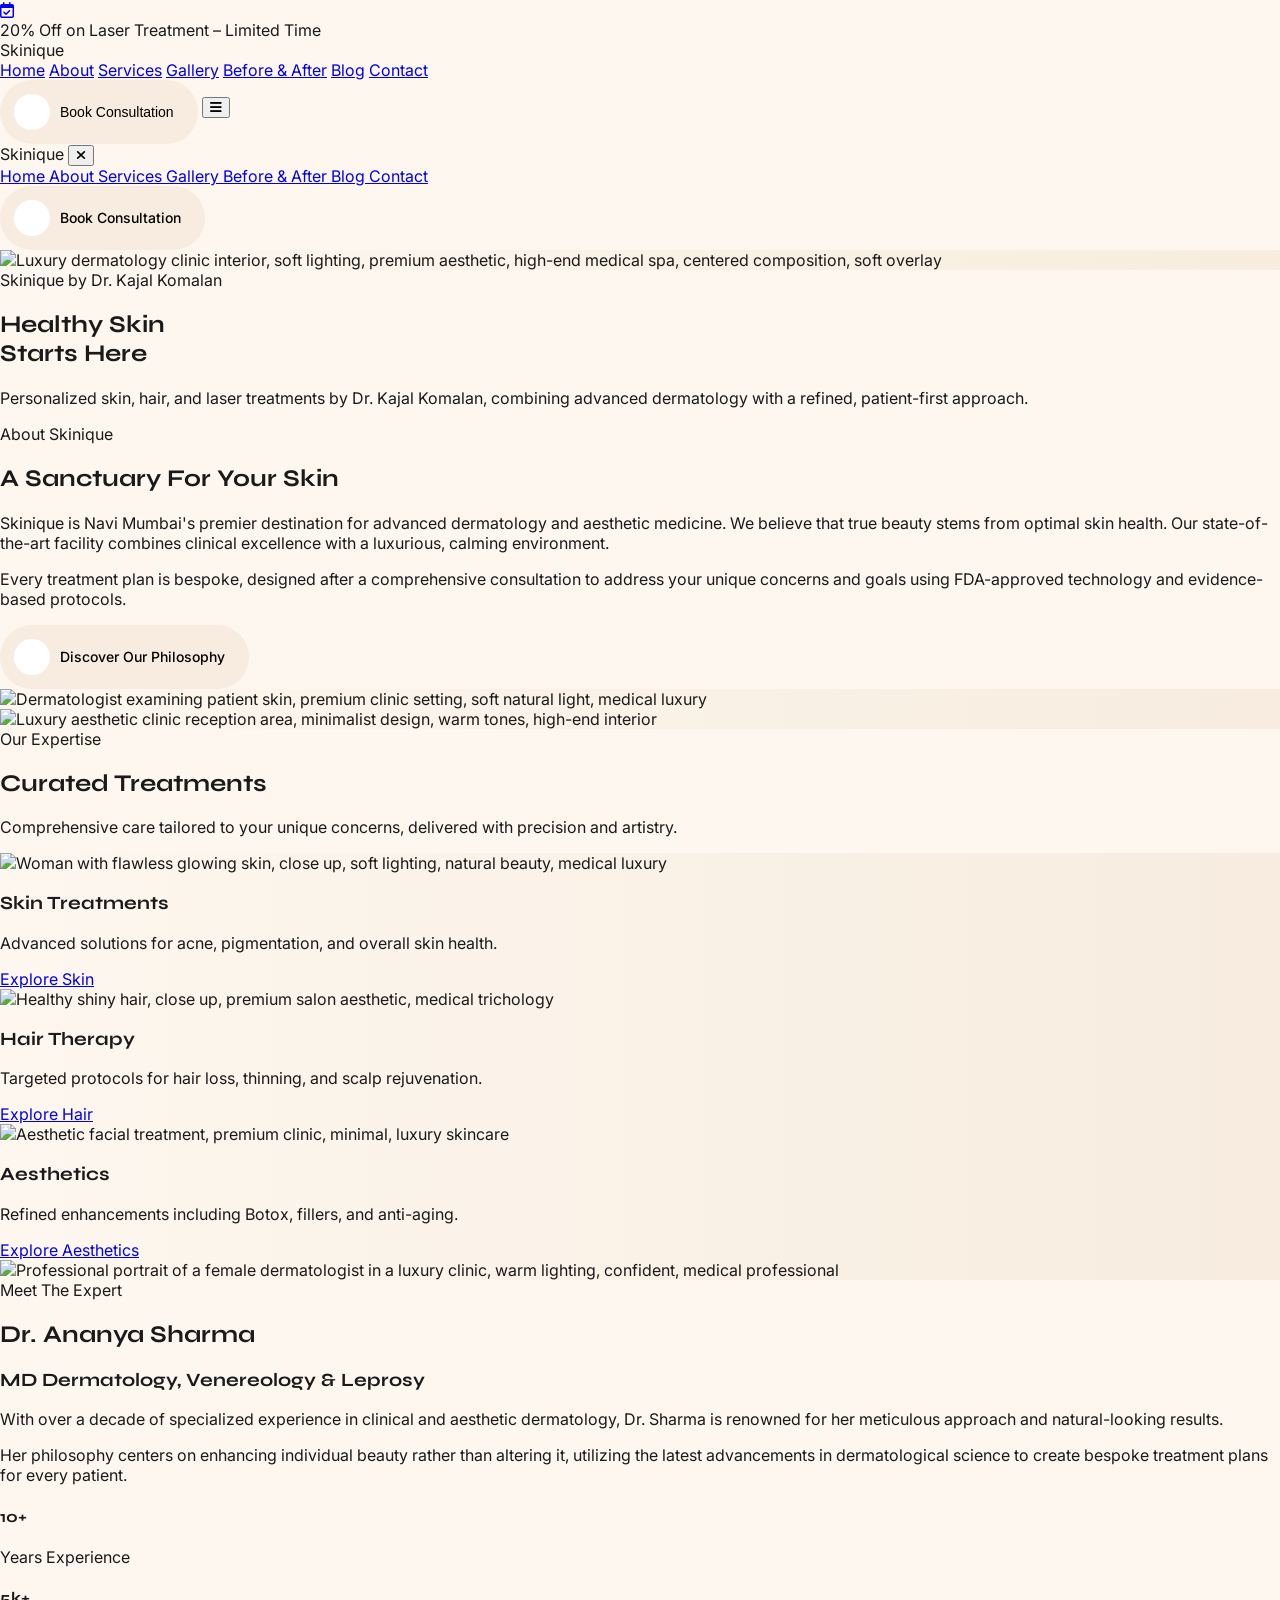
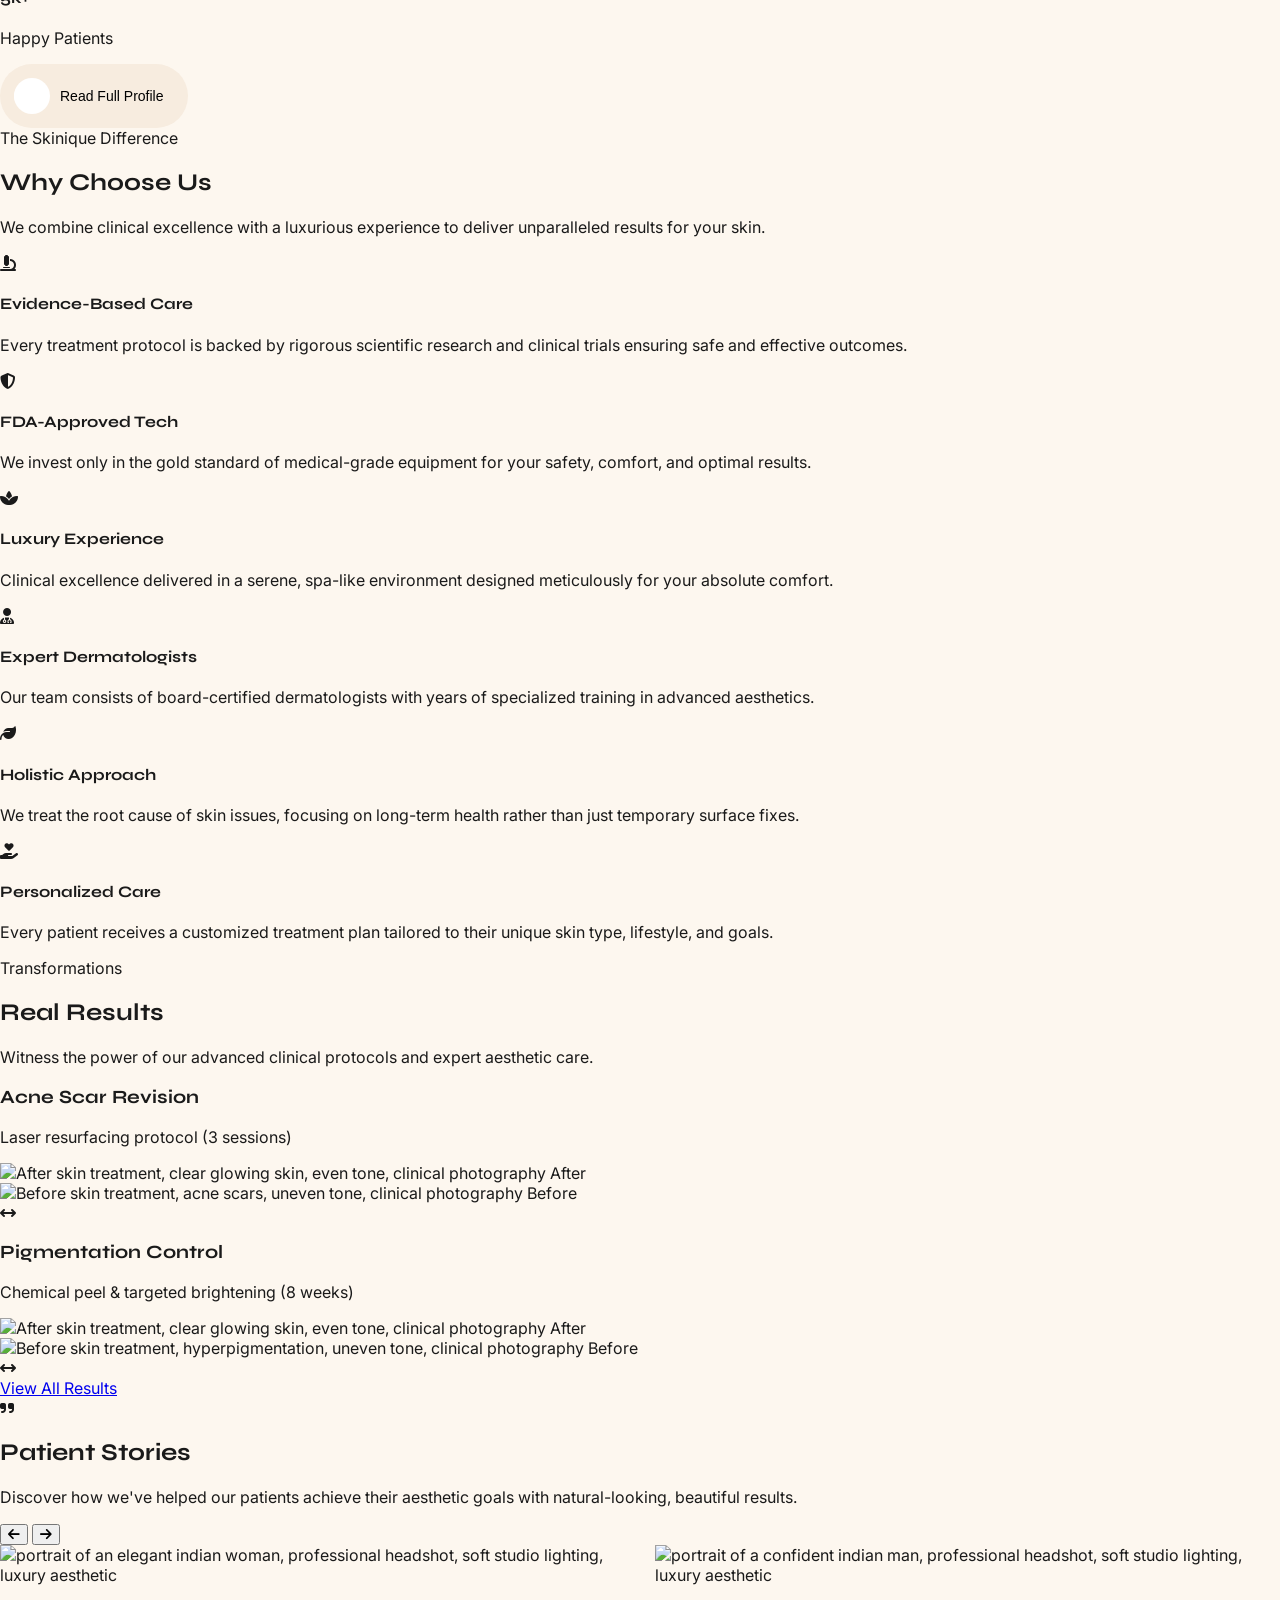
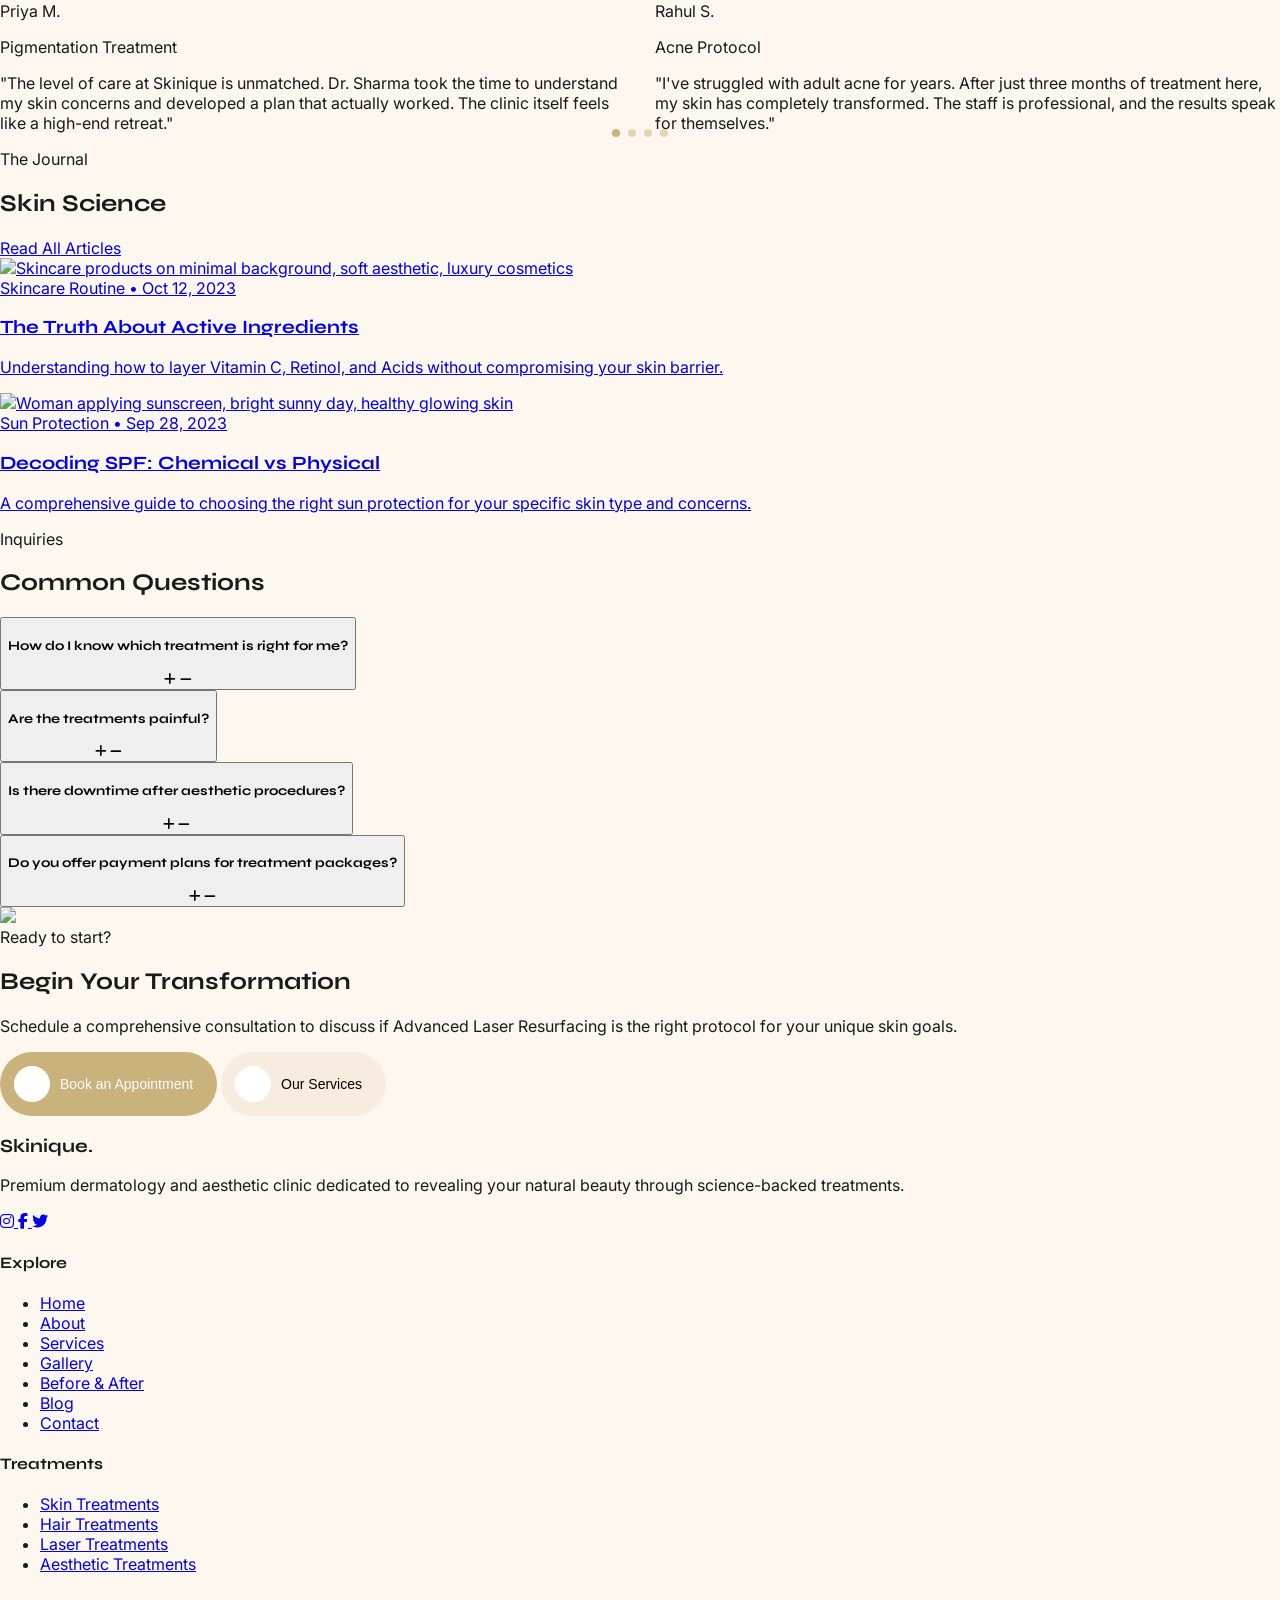
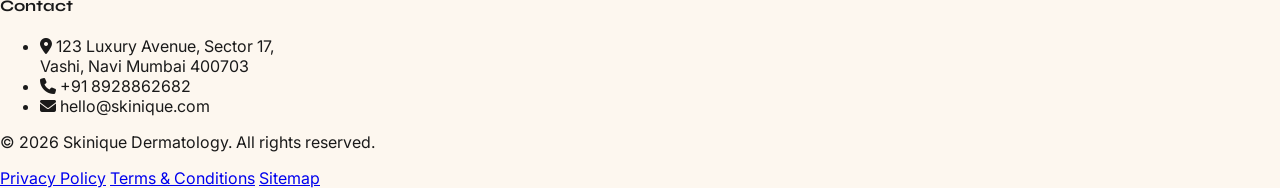
==== commit aaa409ca: "iteration-two" ====
--- a/index.html
+++ b/index.html
@@ -265,20 +265,7 @@
     </script>
   </head>
   <body>
-    <!-- Top Promotional Banner -->
-    <div
-      id="promo-banner"
-      class="fixed top-0 left-0 w-full z-[100] h-12 bg-textDark flex items-center justify-center px-4 shadow-md transition-transform duration-300"
-    >
-      <div class="flex items-center justify-center w-full max-w-7xl mx-auto">
-        <div class="flex items-center justify-center gap-4 flex-1">
-          <span
-            class="text-xs md:text-xs font-medium tracking-widest uppercase text-[#C9B27C] text-center"
-            >20% Off on Laser Treatment – Limited Time</span
-          >
-        </div>
-      </div>
-    </div>
+   
 
     <!-- Mobile Sticky FAB -->
     <div class="md:hidden fixed bottom-6 right-6 z-[70]">
@@ -291,14 +278,22 @@
       </a>
     </div>
 
+   <div id="nav-wrapper" class="fixed top-0 left-0 w-full z-[100]" style="transition: transform 0.5s cubic-bezier(0.4, 0, 0.2, 1);">
+       <!-- Promo Banner -->
+  <div id="promo-banner" class="h-12 bg-textDark flex items-center justify-center px-4 shadow-md">
+    <div class="flex items-center justify-center w-full max-w-7xl mx-auto">
+      <div class="flex items-center justify-center gap-4 flex-1">
+        <span class="text-xs md:text-xs font-medium tracking-widest uppercase text-[#C9B27C] text-center">
+          20% Off on Laser Treatment – Limited Time
+        </span>
+      </div>
+    </div>
+  </div>
+
+
     <!-- Header Navigation -->
-    <header
-      id="header"
-      class="fixed w-full top-12 z-50 bg-bgMain/95 backdrop-blur-md border-b border-primary/20 transition-all duration-300"
-    >
-      <div
-        class="max-w-7xl mx-auto px-6 h-20 flex items-center justify-between"
-      >
+   <header id="header" class="w-full bg-bgMain/95 backdrop-blur-md ">
+    <div class="max-w-7xl mx-auto px-6 h-20 flex items-center justify-between">
         <div class="flex flex-1 items-center gap-2">
           <span
             class="font-heading font-bold text-2xl tracking-tight text-textDark"
@@ -306,7 +301,7 @@
           >
         </div>
 
-        <nav class="hidden md:flex items-center gap-8">
+        <nav class="hidden lg:flex items-center gap-8">
           <a
             href="./index.html"
             class="text-md font-medium text-textMuted interactive-link focus-ring"
@@ -345,7 +340,7 @@
         </nav>
 
         <div class="flex flex-1 justify-end gap-4">
-          <button class=" hidden md:block primary-btn">
+          <button class="  primary-btn">
             <span class="btn-fill"></span>
             <span class="btn-logo">
               <img
@@ -359,7 +354,7 @@
           <!-- Mobile Menu Button -->
           <button
             aria-label="Toggle Mobile Menu"
-            class="md:hidden text-textDark p-2 focus-ring interactive-btn"
+            class="lg:hidden text-textDark p-2 focus-ring interactive-btn"
             onclick="
               document
                 .getElementById('mobile-menu')
@@ -371,11 +366,12 @@
         </div>
       </div>
     </header>
+    </div>
 
     <!-- Mobile Menu Drawer -->
     <div
       id="mobile-menu"
-      class="fixed inset-y-0 right-0 z-[100] w-full max-w-sm bg-bgMain shadow-2xl transform translate-x-full transition-transform duration-300 ease-in-out md:hidden flex flex-col"
+      class="fixed inset-y-0 right-0 z-[100] w-full max-w-sm bg-bgMain shadow-2xl transform translate-x-full transition-transform duration-300 ease-in-out lg:hidden flex flex-col"
     >
       <div
         class="flex items-center justify-between p-6 border-b border-primary/10"
@@ -451,7 +447,7 @@
 
         <!-- CTA -->
         <div class="mt-8 pt-8 border-t border-primary/10">
-          <button class="primary-btn">
+          <a class="primary-btn">
             <span class="btn-fill"></span>
             <span class="btn-logo">
               <img
@@ -460,16 +456,16 @@
               />
             </span>
             <span class="btn-text">Book Consultation</span>
-          </button>
+          </a>
         </div>
       </nav>
     </div>
 
     <main id="main-content" class="pt-[128px] transition-all duration-300">
       <!-- Hero Section -->
-      <section id="hero" class="md:px-20">
+      <section id="hero" class="max-w-7xl mt-[20px] mx-auto">
         <div
-          class="relative md:rounded-[50px] h-[800px] w-full flex items-center justify-center text-center overflow-hidden"
+          class="relative lg:rounded-[50px] h-[800px] w-full flex items-center justify-center text-center overflow-hidden"
         >
           <div class="absolute bg-iii inset-0 z-0 bg-bgMain img-placeholder">
             <img
@@ -562,13 +558,25 @@
                 consultation to address your unique concerns and goals using
                 FDA-approved technology and evidence-based protocols.
               </p>
-              <a
+              <!-- <a
                 href="#"
                 aria-label="Discover Our Philosophy"
                 class="inline-flex items-center justify-center px-8 py-3 text-sm font-bold tracking-widest uppercase text-textDark border-2 border-textDark hover:bg-textDark hover:text-white rounded-custom interactive-btn focus-ring"
               >
                 Discover Our Philosophy
-              </a>
+              </a> -->
+
+
+              <a class="primary-btn">
+            <span class="btn-fill"></span>
+            <span class="btn-logo">
+              <img
+                src="https://framerusercontent.com/images/O1tnocyvBNm6Zym1OQLf7n6GMk.svg?width=13&height=13"
+                alt=""
+              />
+            </span>
+            <span class="btn-text">Discover Our Philosophy</span>
+          </a>
             </div>
             <div class="grid grid-cols-2 gap-4">
               <div
@@ -635,20 +643,20 @@
               ></div>
               <div class="absolute inset-0 p-8 flex flex-col justify-end">
                 <h3
-                  class="font-heading text-3xl font-bold mb-3 text-white uppercase tracking-tight transform translate-y-4 group-hover:translate-y-0 transition-transform duration-300"
+                  class="font-heading text-3xl font-bold mb-3 text-white uppercase tracking-tight "
                 >
                   Skin Treatments
                 </h3>
                 <p
-                  class="text-white/90 mb-6 font-normal opacity-0 group-hover:opacity-100 transform translate-y-4 group-hover:translate-y-0 transition-all duration-300 delay-100"
+                  class="text-white/90 mb-6 font-normal  transform "
                 >
                   Advanced solutions for acne, pigmentation, and overall skin
                   health.
                 </p>
                 <a
-                  href="#"
+                  href="./service.html"
                   aria-label="Explore Skin Treatments"
-                  class="inline-flex items-center justify-center px-6 py-3 border-2 border-white text-white text-xs font-bold tracking-widest uppercase hover:bg-white hover:text-textDark transition-colors w-fit rounded-custom opacity-0 group-hover:opacity-100 transform translate-y-4 group-hover:translate-y-0 duration-300 delay-200 focus-ring"
+                  class="inline-flex items-center justify-center px-6 py-3 border-[1px] border-white text-white text-xs font-bold tracking-widest uppercase hover:bg-bgSection hover:text-textDark transition-colors w-fit rounded-[36px]  duration-300  "
                 >
                   Explore Skin
                 </a>
@@ -672,23 +680,25 @@
               ></div>
               <div class="absolute inset-0 p-8 flex flex-col justify-end">
                 <h3
-                  class="font-heading text-3xl font-bold mb-3 text-white uppercase tracking-tight transform translate-y-4 group-hover:translate-y-0 transition-transform duration-300"
+                  class="font-heading text-3xl font-bold mb-3 text-white uppercase tracking-tight "
                 >
                   Hair Therapy
                 </h3>
                 <p
-                  class="text-white/90 mb-6 font-normal opacity-0 group-hover:opacity-100 transform translate-y-4 group-hover:translate-y-0 transition-all duration-300 delay-100"
+                  class="text-white/90 mb-6 font-normal o"
                 >
                   Targeted protocols for hair loss, thinning, and scalp
                   rejuvenation.
                 </p>
-                <a
-                  href="#"
-                  aria-label="Explore Hair Treatments"
-                  class="inline-flex items-center justify-center px-6 py-3 border-2 border-white text-white text-xs font-bold tracking-widest uppercase hover:bg-white hover:text-textDark transition-colors w-fit rounded-custom opacity-0 group-hover:opacity-100 transform translate-y-4 group-hover:translate-y-0 duration-300 delay-200 focus-ring"
+
+                 <a
+                  href="./service.html"
+                  aria-label="Explore Skin Treatments"
+                  class="inline-flex items-center justify-center px-6 py-3 border-[1px] border-white text-white text-xs font-bold tracking-widest uppercase hover:bg-bgSection hover:text-textDark transition-colors w-fit rounded-[36px]  duration-300  "
                 >
                   Explore Hair
                 </a>
+               
               </div>
             </div>
 
@@ -709,22 +719,24 @@
               ></div>
               <div class="absolute inset-0 p-8 flex flex-col justify-end">
                 <h3
-                  class="font-heading text-3xl font-bold mb-3 text-white uppercase tracking-tight transform translate-y-4 group-hover:translate-y-0 transition-transform duration-300"
+                  class="font-heading text-3xl font-bold mb-3 text-white uppercase tracking-tight "
                 >
                   Aesthetics
                 </h3>
                 <p
-                  class="text-white/90 mb-6 font-normal opacity-0 group-hover:opacity-100 transform translate-y-4 group-hover:translate-y-0 transition-all duration-300 delay-100"
+                  class="text-white/90 mb-6 font-normal  "
                 >
                   Refined enhancements including Botox, fillers, and anti-aging.
                 </p>
-                <a
-                  href="#"
-                  aria-label="Explore Aesthetic Treatments"
-                  class="inline-flex items-center justify-center px-6 py-3 border-2 border-white text-white text-xs font-bold tracking-widest uppercase hover:bg-white hover:text-textDark transition-colors w-fit rounded-custom opacity-0 group-hover:opacity-100 transform translate-y-4 group-hover:translate-y-0 duration-300 delay-200 focus-ring"
-                >
-                  Explore Aesthetics
+
+                 <a
+                  href="./service.html"
+                  aria-label="Explore Skin Treatments"
+                  class="inline-flex items-center justify-center px-6 py-3 border-[1px] border-white text-white text-xs font-bold tracking-widest uppercase hover:bg-bgSection hover:text-textDark transition-colors w-fit rounded-[36px]  duration-300  "
+                >
+                   Explore Aesthetics
                 </a>
+                
               </div>
             </div>
           </div>
@@ -806,13 +818,24 @@
                 </div>
               </div>
 
-              <a
+               <button class=" hidden md:block primary-btn">
+            <span class="btn-fill"></span>
+            <span class="btn-logo">
+              <img
+                src="https://framerusercontent.com/images/O1tnocyvBNm6Zym1OQLf7n6GMk.svg?width=13&height=13"
+                alt=""
+              />
+            </span>
+            <span class="btn-text"> Read Full Profile</span>
+          </button>
+
+              <!-- <a
                 href="#"
                 aria-label="Read Dr. Ananya Sharma's Full Profile"
                 class="inline-flex items-center justify-center px-8 py-4 text-sm font-bold tracking-widest uppercase text-white bg-primary rounded-custom interactive-btn shadow-md focus-ring"
               >
                 Read Full Profile
-              </a>
+              </a> -->
             </div>
           </div>
         </div>
@@ -1072,8 +1095,8 @@
           </div>
 
           <a
-            href="#"
-            class="inline-flex items-center justify-center px-10 py-4 text-sm font-bold tracking-widest uppercase text-textDark border-2 border-textDark hover:bg-textDark hover:text-white rounded-custom transition-all duration-300 hover:scale-105 bg-transparent"
+            href="./before-after.html"
+            class="inline-flex items-center justify-center px-10 py-4 text-sm font-bold tracking-widest uppercase text-textDark border border-textDark hover:bg-textDark hover:text-white rounded-[50px] transition-all duration-300 hover:scale-105 bg-transparent"
           >
             View All Results
           </a>
@@ -1559,17 +1582,29 @@
             </p>
 
             <div class="flex flex-col sm:flex-row gap-4">
-              <button
-                class="bg-white text-textDark px-10 py-4 rounded-full font-medium hover:bg-primary hover:text-white transition-colors shadow-soft text-sm tracking-widest uppercase"
-              >
-                Book Consultation
-              </button>
-
-              <button
-                class="bg-transparent border border-white/30 text-white px-10 py-4 rounded-full font-medium hover:bg-white/10 transition-colors text-sm tracking-widest uppercase"
-              >
-                View Pricing
-              </button>
+
+               <button class="  primary-btn btn-variant-two">
+            <span class="btn-fill"></span>
+            <span class="btn-logo">
+              <img
+                src="https://framerusercontent.com/images/O1tnocyvBNm6Zym1OQLf7n6GMk.svg?width=13&height=13"
+                alt=""
+              />
+            </span>
+            <span class="btn-text">Book an Appointment</span>
+          </button>
+             
+
+              <button class="  primary-btn">
+            <span class="btn-fill"></span>
+            <span class="btn-logo">
+              <img
+                src="https://framerusercontent.com/images/O1tnocyvBNm6Zym1OQLf7n6GMk.svg?width=13&height=13"
+                alt=""
+              />
+            </span>
+            <span class="btn-text">Our Services</span>
+          </button>
             </div>
           </div>
         </div>
@@ -1767,5 +1802,33 @@
         >
       </div>
     </div>
+
+
+
+  <script>
+  const navWrapper = document.getElementById('nav-wrapper');
+  let lastScrollY = window.scrollY;
+  let ticking = false;
+
+  window.addEventListener('scroll', () => {
+    if (!ticking) {
+      window.requestAnimationFrame(() => {
+        const currentScrollY = window.scrollY;
+        const scrollingDown = currentScrollY > lastScrollY;
+        const pastThreshold = currentScrollY > 20;
+
+        if (scrollingDown && pastThreshold) {
+          navWrapper.style.transform = 'translateY(-100%)';
+        } else {
+          navWrapper.style.transform = 'translateY(0)';
+        }
+
+        lastScrollY = currentScrollY;
+        ticking = false;
+      });
+      ticking = true;
+    }
+  });
+</script>
   </body>
 </html>
--- a/css/button.css
+++ b/css/button.css
@@ -8,22 +8,22 @@
   font-size: 14px;
   line-height: 18px;
   font-weight: 500;
-  color: rgb(122, 104, 93);
+  color:#000;
   background-color: #f7ecdf;
-  padding: 10px 20px 10px 10px;
+  padding: 14px 24px 14px 14px;
   border: none;
-  border-radius: 62px;
+  border-radius: 100px;
   display: inline-flex;
   justify-content: center;
   align-items: center;
-  gap: 10px;
+  gap: 10px !important;
   overflow: hidden;
   z-index: 1;
 }
 
 .btn-fill {
   position: absolute;
-  left: 10px;
+  left: 14px;
   width: 24px;
   height: 24px;
   background-color: #fff;
@@ -66,3 +66,10 @@
 .primary-btn:hover .btn-logo {
   color: #633b2c;
 }
+
+
+
+.btn-variant-two {
+  background-color: #C9B27C;
+  color: #fff;
+}
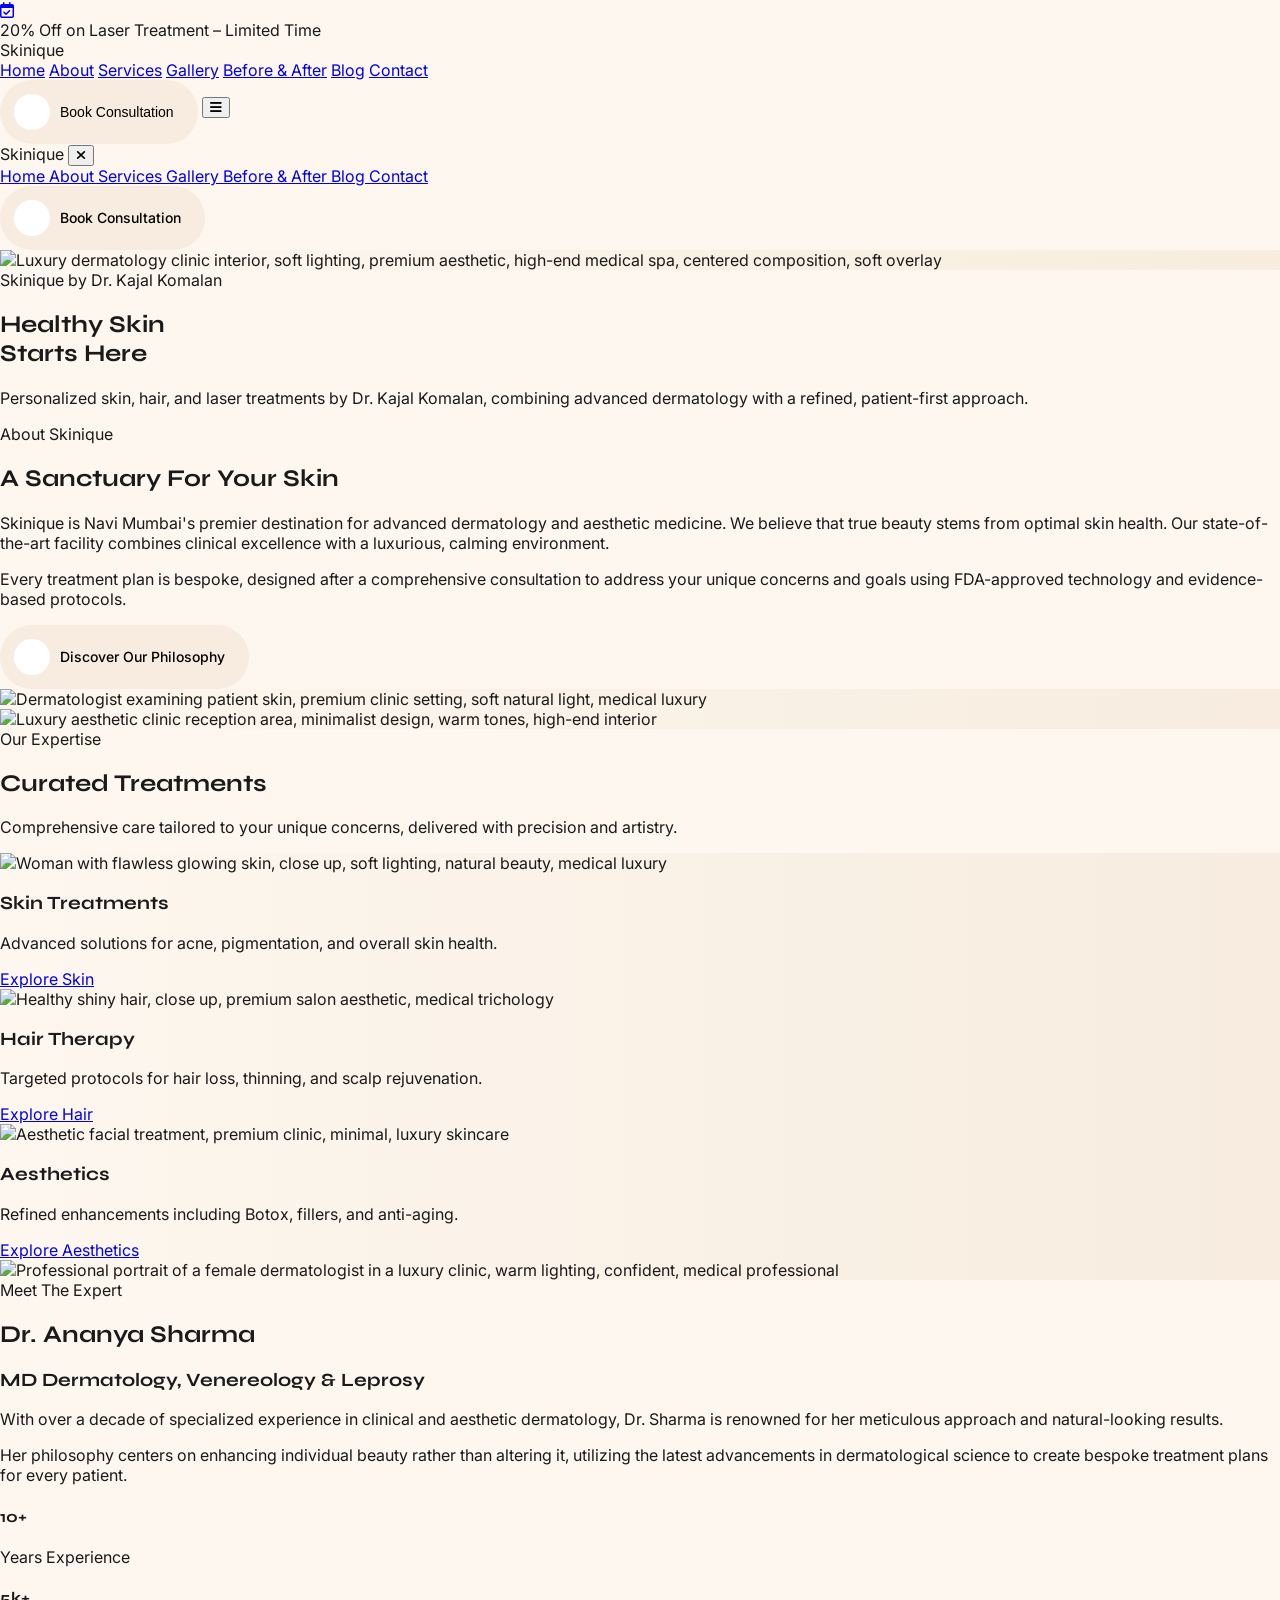
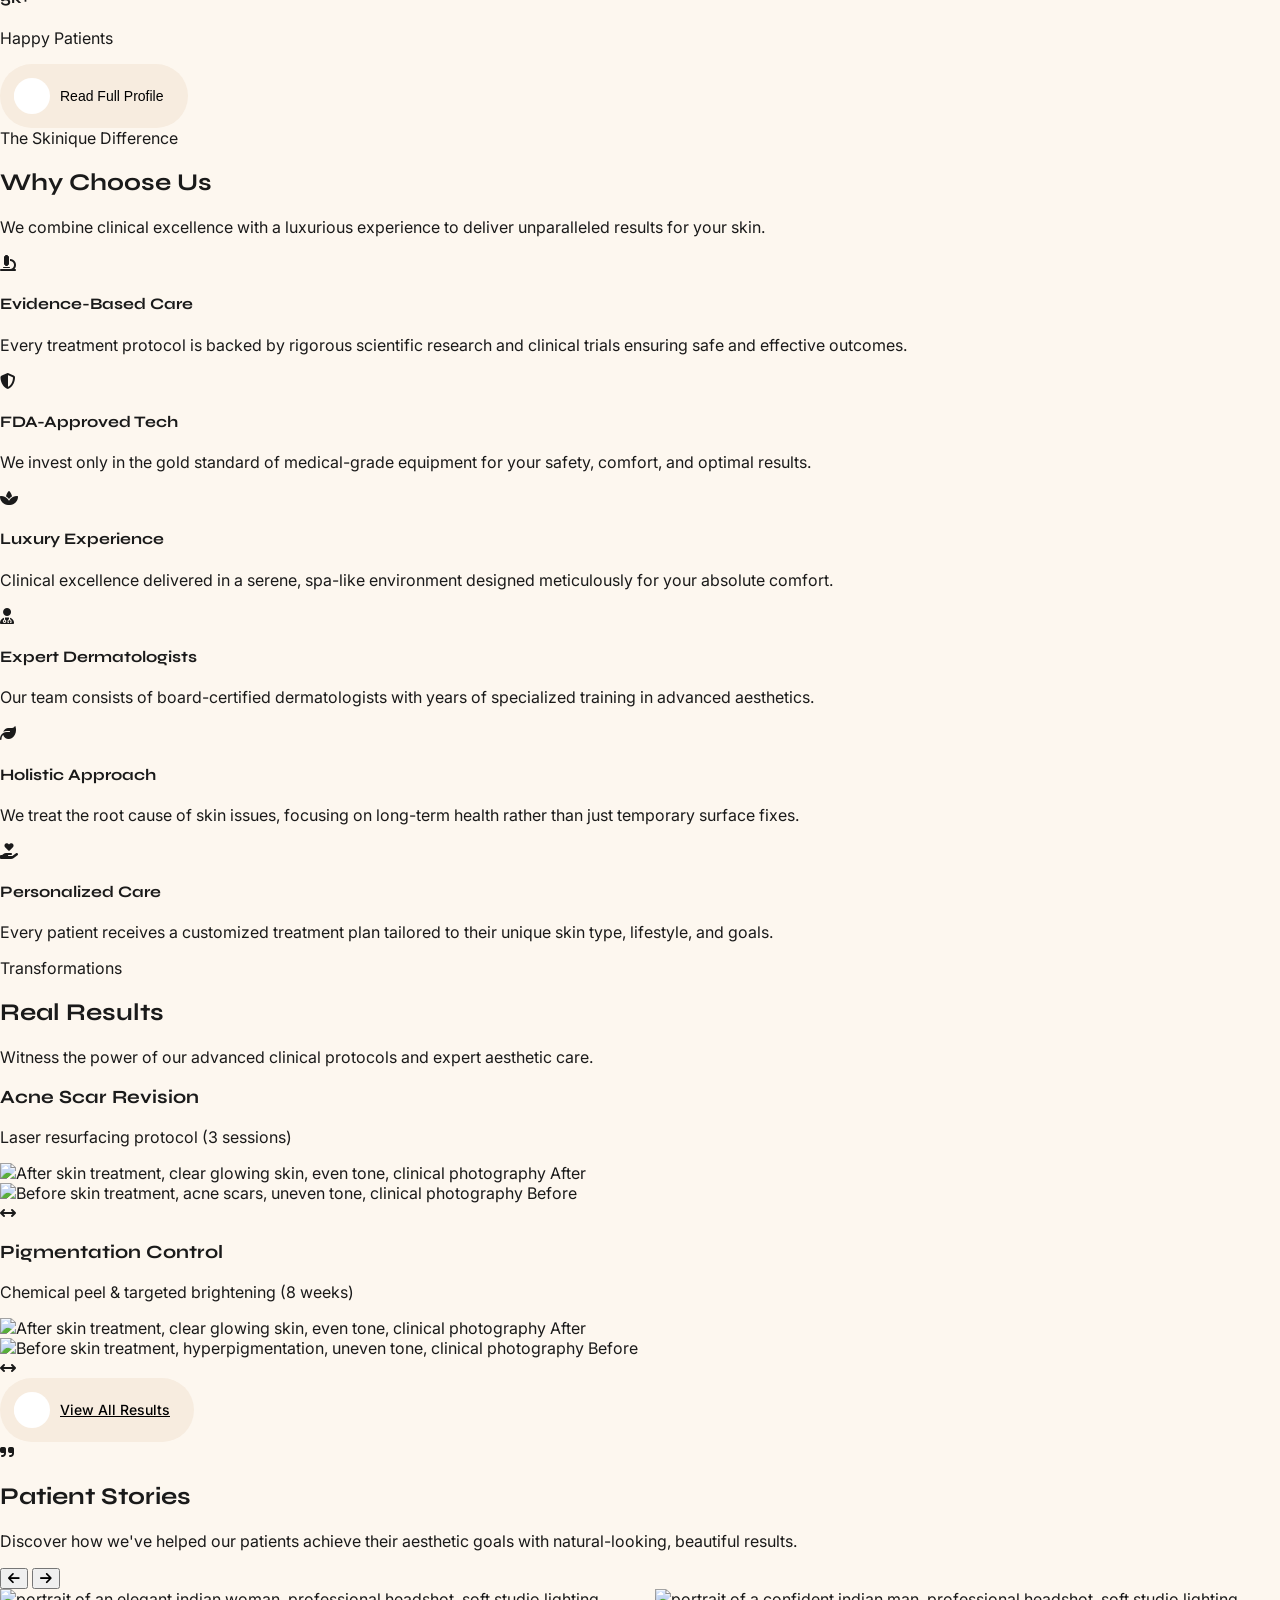
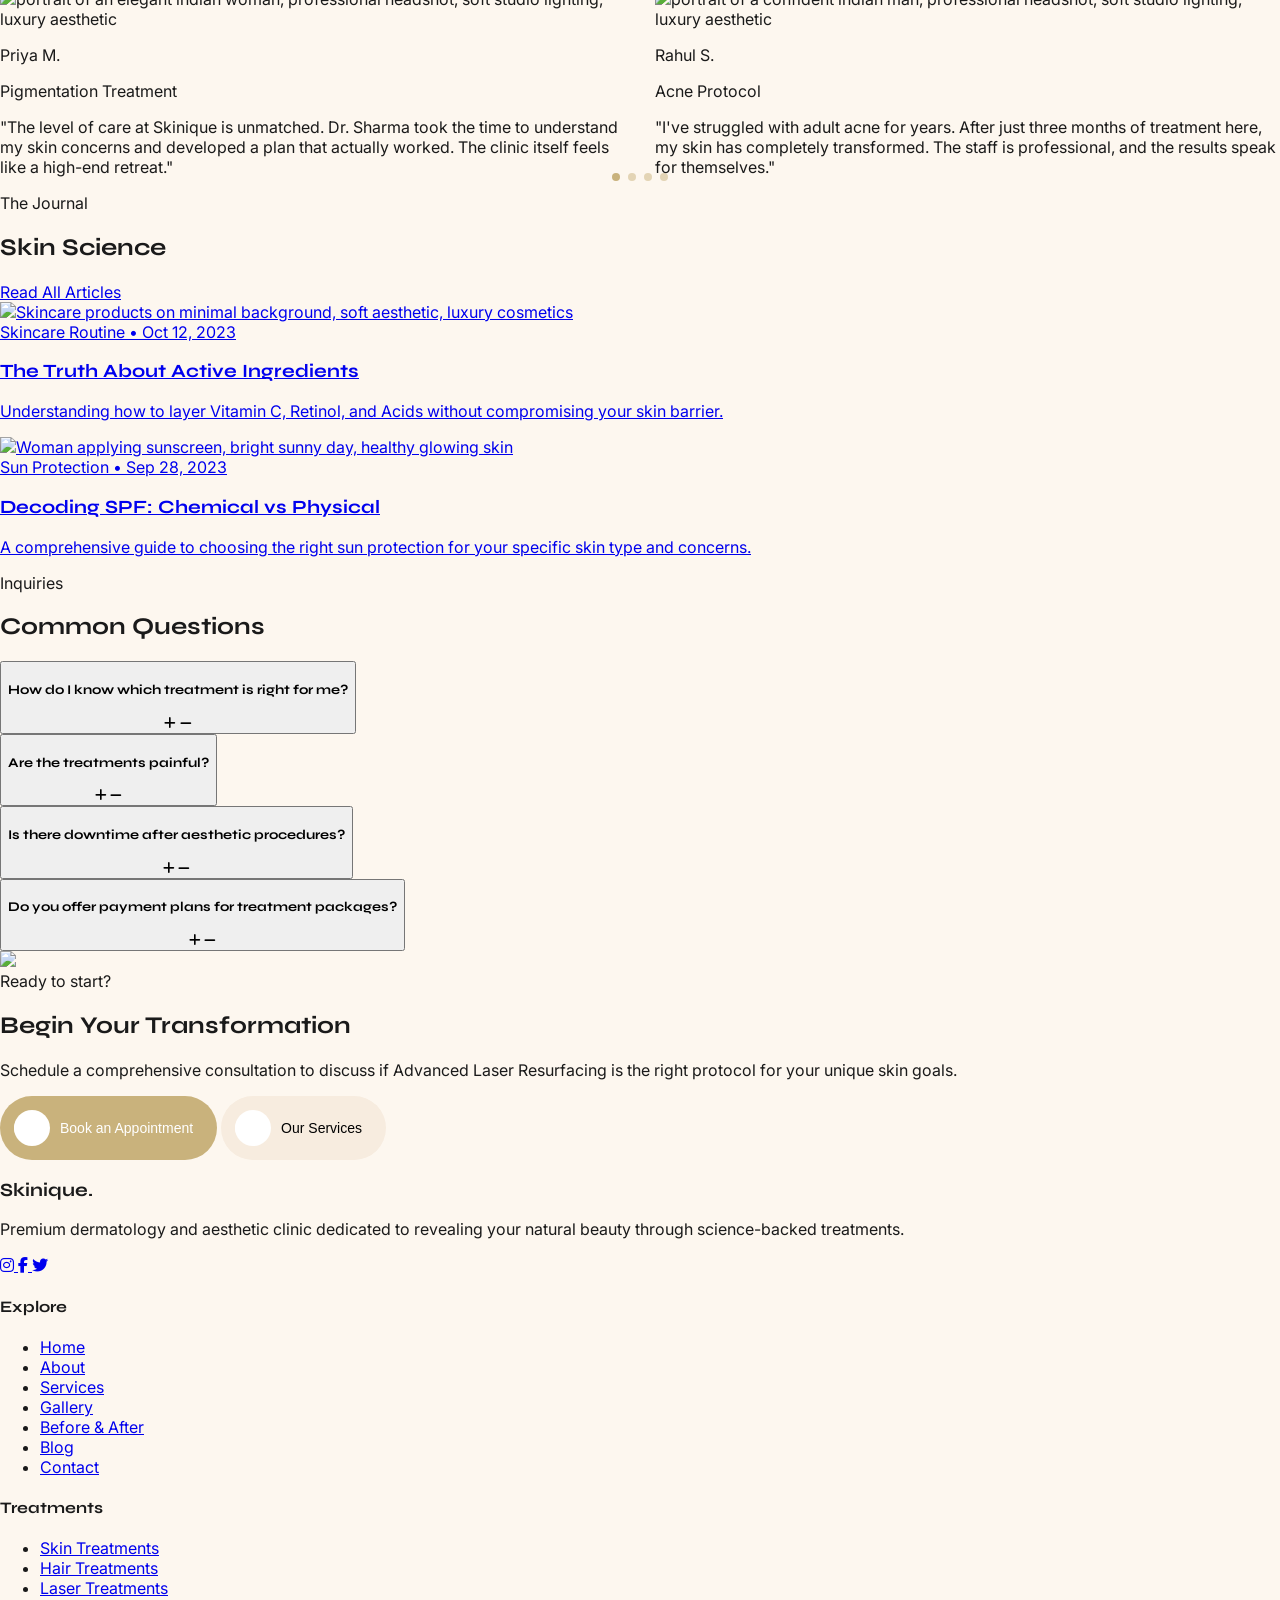
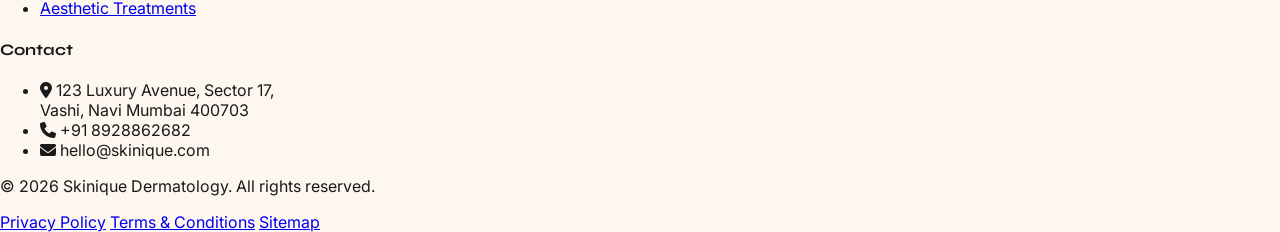
==== commit fba4ef9f: "iteration-three" ====
--- a/index.html
+++ b/index.html
@@ -41,7 +41,7 @@
           extend: {
             fontFamily: {
               sans: ["Inter", "sans-serif"],
-              heading: ["Syne", "sans-serif"],
+              heading: [ "Hedvig Letters Sans", "sans-serif"],
             },
             colors: {
               primary: "#C9B27C",
@@ -51,10 +51,11 @@
               textDark: "#1A1A1A",
               textMuted: "#666666",
             },
-            borderRadius: {
-              custom: "4px",
-              card: "8px",
-            },
+           borderRadius: {
+  card: "8px",
+  medium: "16px",
+  large: "32px",
+},
             boxShadow: {
               soft: "0 4px 20px -2px rgba(0, 0, 0, 0.05)",
               float: "0 10px 30px -5px rgba(201, 178, 124, 0.15)",
@@ -465,7 +466,7 @@
       <!-- Hero Section -->
       <section id="hero" class="max-w-7xl mt-[20px] mx-auto">
         <div
-          class="relative lg:rounded-[50px] h-[800px] w-full flex items-center justify-center text-center overflow-hidden"
+          class="relative lg:rounded-large h-[800px] w-full flex items-center justify-center text-center overflow-hidden"
         >
           <div class="absolute bg-iii inset-0 z-0 bg-bgMain img-placeholder">
             <img
@@ -580,7 +581,7 @@
             </div>
             <div class="grid grid-cols-2 gap-4">
               <div
-                class="h-[400px] rounded-[8px] overflow-hidden mt-12 shadow-[0_8px_30px_rgba(0,0,0,0.08)] bg-bgSection img-placeholder"
+                class="h-[400px] rounded-medium overflow-hidden mt-12 shadow-[0_8px_30px_rgba(0,0,0,0.08)] bg-bgSection img-placeholder"
               >
                 <img
                   class="w-full h-full object-cover hover:scale-105 transition-all duration-700 opacity-0"
@@ -591,7 +592,7 @@
                 />
               </div>
               <div
-                class="h-[400px] rounded-[8px] overflow-hidden shadow-[0_8px_30px_rgba(0,0,0,0.08)] bg-bgSection img-placeholder"
+                class="h-[400px] rounded-medium overflow-hidden shadow-[0_8px_30px_rgba(0,0,0,0.08)] bg-bgSection img-placeholder"
               >
                 <img
                   class="w-full h-full object-cover hover:scale-105 transition-all duration-700 opacity-0"
@@ -628,7 +629,7 @@
           <div class="grid grid-cols-1 md:grid-cols-3 gap-6">
             <!-- Skin Treatments -->
             <div
-              class="group relative h-[500px] rounded-[8px] overflow-hidden cursor-pointer shadow-[0_8px_30px_rgba(0,0,0,0.08)] bg-bgMain img-placeholder focus-ring"
+              class="group relative h-[500px] rounded-medium overflow-hidden cursor-pointer shadow-[0_8px_30px_rgba(0,0,0,0.08)] bg-bgMain img-placeholder focus-ring"
               tabindex="0"
             >
               <img
@@ -665,7 +666,7 @@
 
             <!-- Hair Treatments -->
             <div
-              class="group relative h-[500px] rounded-[8px] overflow-hidden cursor-pointer shadow-[0_8px_30px_rgba(0,0,0,0.08)] bg-bgMain img-placeholder focus-ring"
+              class="group relative h-[500px] rounded-medium overflow-hidden cursor-pointer shadow-[0_8px_30px_rgba(0,0,0,0.08)] bg-bgMain img-placeholder focus-ring"
               tabindex="0"
             >
               <img
@@ -704,7 +705,7 @@
 
             <!-- Aesthetic Treatments -->
             <div
-              class="group relative h-[500px] rounded-[8px] overflow-hidden cursor-pointer shadow-[0_8px_30px_rgba(0,0,0,0.08)] bg-bgMain img-placeholder focus-ring"
+              class="group relative h-[500px] rounded-medium overflow-hidden cursor-pointer shadow-[0_8px_30px_rgba(0,0,0,0.08)] bg-bgMain img-placeholder focus-ring"
               tabindex="0"
             >
               <img
@@ -748,7 +749,7 @@
         <div class="max-w-7xl mx-auto px-6">
           <div class="grid grid-cols-1 lg:grid-cols-12 gap-16 items-center">
             <div
-              class="lg:col-span-5 relative h-[700px] rounded-[8px] overflow-hidden shadow-[0_12px_40px_rgba(0,0,0,0.1)] bg-bgSection img-placeholder"
+              class="lg:col-span-5 relative h-[700px] rounded-medium overflow-hidden shadow-[0_12px_40px_rgba(0,0,0,0.1)] bg-bgSection img-placeholder"
             >
               <img
                 class="w-full h-full object-cover opacity-0 transition-opacity duration-500"
@@ -818,7 +819,7 @@
                 </div>
               </div>
 
-               <button class=" hidden md:block primary-btn">
+               <button class="  primary-btn">
             <span class="btn-fill"></span>
             <span class="btn-logo">
               <img
@@ -862,7 +863,7 @@
 
           <div class="grid grid-cols-1 md:grid-cols-3 gap-8">
             <div
-              class="bg-white p-10 rounded-[8px] shadow-[0_8px_30px_rgb(0,0,0,0.04)] border border-primary/10 hover:shadow-[0_12px_40px_rgb(0,0,0,0.08)] hover:-translate-y-1 transition-all duration-300 text-left group"
+              class="bg-white p-10 rounded-medium shadow-[0_8px_30px_rgb(0,0,0,0.04)] border border-primary/10 hover:shadow-[0_12px_40px_rgb(0,0,0,0.08)] hover:-translate-y-1 transition-all duration-300 text-left group"
             >
               <div
                 class="w-14 h-14 rounded-full bg-bgSection flex items-center justify-center mb-8 text-primary shadow-sm group-hover:bg-primary group-hover:text-white transition-colors duration-300"
@@ -880,7 +881,7 @@
             </div>
 
             <div
-              class="bg-white p-10 rounded-[8px] shadow-[0_8px_30px_rgb(0,0,0,0.04)] border border-primary/10 hover:shadow-[0_12px_40px_rgb(0,0,0,0.08)] hover:-translate-y-1 transition-all duration-300 text-left group"
+              class="bg-white p-10 rounded-medium shadow-[0_8px_30px_rgb(0,0,0,0.04)] border border-primary/10 hover:shadow-[0_12px_40px_rgb(0,0,0,0.08)] hover:-translate-y-1 transition-all duration-300 text-left group"
             >
               <div
                 class="w-14 h-14 rounded-full bg-bgSection flex items-center justify-center mb-8 text-primary shadow-sm group-hover:bg-primary group-hover:text-white transition-colors duration-300"
@@ -897,7 +898,7 @@
             </div>
 
             <div
-              class="bg-white p-10 rounded-[8px] shadow-[0_8px_30px_rgb(0,0,0,0.04)] border border-primary/10 hover:shadow-[0_12px_40px_rgb(0,0,0,0.08)] hover:-translate-y-1 transition-all duration-300 text-left group"
+              class="bg-white p-10 rounded-medium shadow-[0_8px_30px_rgb(0,0,0,0.04)] border border-primary/10 hover:shadow-[0_12px_40px_rgb(0,0,0,0.08)] hover:-translate-y-1 transition-all duration-300 text-left group"
             >
               <div
                 class="w-14 h-14 rounded-full bg-bgSection flex items-center justify-center mb-8 text-primary shadow-sm group-hover:bg-primary group-hover:text-white transition-colors duration-300"
@@ -914,7 +915,7 @@
             </div>
 
             <div
-              class="bg-white p-10 rounded-[8px] shadow-[0_8px_30px_rgb(0,0,0,0.04)] border border-primary/10 hover:shadow-[0_12px_40px_rgb(0,0,0,0.08)] hover:-translate-y-1 transition-all duration-300 text-left group"
+              class="bg-white p-10 rounded-medium shadow-[0_8px_30px_rgb(0,0,0,0.04)] border border-primary/10 hover:shadow-[0_12px_40px_rgb(0,0,0,0.08)] hover:-translate-y-1 transition-all duration-300 text-left group"
             >
               <div
                 class="w-14 h-14 rounded-full bg-bgSection flex items-center justify-center mb-8 text-primary shadow-sm group-hover:bg-primary group-hover:text-white transition-colors duration-300"
@@ -931,7 +932,7 @@
             </div>
 
             <div
-              class="bg-white p-10 rounded-[8px] shadow-[0_8px_30px_rgb(0,0,0,0.04)] border border-primary/10 hover:shadow-[0_12px_40px_rgb(0,0,0,0.08)] hover:-translate-y-1 transition-all duration-300 text-left group"
+              class="bg-white p-10 rounded-medium shadow-[0_8px_30px_rgb(0,0,0,0.04)] border border-primary/10 hover:shadow-[0_12px_40px_rgb(0,0,0,0.08)] hover:-translate-y-1 transition-all duration-300 text-left group"
             >
               <div
                 class="w-14 h-14 rounded-full bg-bgSection flex items-center justify-center mb-8 text-primary shadow-sm group-hover:bg-primary group-hover:text-white transition-colors duration-300"
@@ -948,7 +949,7 @@
             </div>
 
             <div
-              class="bg-white p-10 rounded-[8px] shadow-[0_8px_30px_rgb(0,0,0,0.04)] border border-primary/10 hover:shadow-[0_12px_40px_rgb(0,0,0,0.08)] hover:-translate-y-1 transition-all duration-300 text-left group"
+              class="bg-white p-10 rounded-medium shadow-[0_8px_30px_rgb(0,0,0,0.04)] border border-primary/10 hover:shadow-[0_12px_40px_rgb(0,0,0,0.08)] hover:-translate-y-1 transition-all duration-300 text-left group"
             >
               <div
                 class="w-14 h-14 rounded-full bg-bgSection flex items-center justify-center mb-8 text-primary shadow-sm group-hover:bg-primary group-hover:text-white transition-colors duration-300"
@@ -988,7 +989,7 @@
 
           <div class="grid grid-cols-1 md:grid-cols-2 gap-10 mb-16 text-left">
             <div
-              class="bg-white p-8 rounded-[8px] shadow-[0_8px_30px_rgb(0,0,0,0.04)] border border-primary/10 hover:shadow-[0_12px_40px_rgb(0,0,0,0.08)] transition-all duration-300"
+              class="bg-white p-8 rounded-medium shadow-[0_8px_30px_rgb(0,0,0,0.04)] border border-primary/10 hover:shadow-[0_12px_40px_rgb(0,0,0,0.08)] transition-all duration-300"
             >
               <h3
                 class="font-heading text-2xl font-bold mb-2 text-textDark uppercase tracking-tight"
@@ -1041,7 +1042,7 @@
             </div>
 
             <div
-              class="bg-white p-8 rounded-[8px] shadow-[0_8px_30px_rgb(0,0,0,0.04)] border border-primary/10 hover:shadow-[0_12px_40px_rgb(0,0,0,0.08)] transition-all duration-300"
+              class="bg-white p-8 rounded-medium shadow-[0_8px_30px_rgb(0,0,0,0.04)] border border-primary/10 hover:shadow-[0_12px_40px_rgb(0,0,0,0.08)] transition-all duration-300"
             >
               <h3
                 class="font-heading text-2xl font-bold mb-2 text-textDark uppercase tracking-tight"
@@ -1094,12 +1095,20 @@
             </div>
           </div>
 
-          <a
-            href="./before-after.html"
-            class="inline-flex items-center justify-center px-10 py-4 text-sm font-bold tracking-widest uppercase text-textDark border border-textDark hover:bg-textDark hover:text-white rounded-[50px] transition-all duration-300 hover:scale-105 bg-transparent"
-          >
-            View All Results
+
+          <a   href="./before-after.html" class="  primary-btn">
+            <span class="btn-fill"></span>
+            <span class="btn-logo">
+              <img
+                src="https://framerusercontent.com/images/O1tnocyvBNm6Zym1OQLf7n6GMk.svg?width=13&height=13"
+                alt=""
+              />
+            </span>
+            <span class="btn-text">View All Results</span>
           </a>
+
+
+         
         </div>
       </section>
 
@@ -1153,7 +1162,7 @@
                 <!-- Testimonial 1 -->
                 <div class="swiper-slide h-auto w-full max-w-[400px]">
                   <div
-                    class="h-full bg-white p-8 md:p-10 rounded-[16px] flex flex-col shadow-[0_4px_24px_rgba(0,0,0,0.03)] border border-primary/5 hover:shadow-[0_8px_32px_rgba(0,0,0,0.06)] transition-shadow duration-300"
+                    class="h-full bg-white p-8 md:p-10 rounded-medium flex flex-col shadow-[0_4px_24px_rgba(0,0,0,0.03)] border border-primary/5 hover:shadow-[0_8px_32px_rgba(0,0,0,0.06)] transition-shadow duration-300"
                   >
                     <div class="flex items-center gap-4 mb-8">
                       <div
@@ -1191,7 +1200,7 @@
                 <!-- Testimonial 2 -->
                 <div class="swiper-slide h-auto w-full max-w-[400px]">
                   <div
-                    class="h-full bg-white p-8 md:p-10 rounded-[16px] flex flex-col shadow-[0_4px_24px_rgba(0,0,0,0.03)] border border-primary/5 hover:shadow-[0_8px_32px_rgba(0,0,0,0.06)] transition-shadow duration-300"
+                    class="h-full bg-white p-8 md:p-10 rounded-medium flex flex-col shadow-[0_4px_24px_rgba(0,0,0,0.03)] border border-primary/5 hover:shadow-[0_8px_32px_rgba(0,0,0,0.06)] transition-shadow duration-300"
                   >
                     <div class="flex items-center gap-4 mb-8">
                       <div
@@ -1229,7 +1238,7 @@
                 <!-- Testimonial 3 -->
                 <div class="swiper-slide h-auto w-full max-w-[400px]">
                   <div
-                    class="h-full bg-white p-8 md:p-10 rounded-[16px] flex flex-col shadow-[0_4px_24px_rgba(0,0,0,0.03)] border border-primary/5 hover:shadow-[0_8px_32px_rgba(0,0,0,0.06)] transition-shadow duration-300"
+                    class="h-full bg-white p-8 md:p-10 rounded-medium flex flex-col shadow-[0_4px_24px_rgba(0,0,0,0.03)] border border-primary/5 hover:shadow-[0_8px_32px_rgba(0,0,0,0.06)] transition-shadow duration-300"
                   >
                     <div class="flex items-center gap-4 mb-8">
                       <div
@@ -1267,7 +1276,7 @@
                 <!-- Testimonial 4 -->
                 <div class="swiper-slide h-auto w-full max-w-[400px]">
                   <div
-                    class="h-full bg-white p-8 md:p-10 rounded-[16px] flex flex-col shadow-[0_4px_24px_rgba(0,0,0,0.03)] border border-primary/5 hover:shadow-[0_8px_32px_rgba(0,0,0,0.06)] transition-shadow duration-300"
+                    class="h-full bg-white p-8 md:p-10 rounded-medium flex flex-col shadow-[0_4px_24px_rgba(0,0,0,0.03)] border border-primary/5 hover:shadow-[0_8px_32px_rgba(0,0,0,0.06)] transition-shadow duration-300"
                   >
                     <div class="flex items-center gap-4 mb-8">
                       <div
@@ -1338,7 +1347,7 @@
           <div class="grid grid-cols-1 md:grid-cols-2 gap-8">
             <a
               href="#"
-              class="group block bg-white p-6 rounded-[8px] shadow-[0_8px_30px_rgb(0,0,0,0.04)] border border-primary/10 hover:shadow-[0_12px_40px_rgb(0,0,0,0.08)] transition-all duration-300"
+              class="group block bg-white p-6 rounded-medium shadow-[0_8px_30px_rgb(0,0,0,0.04)] border border-primary/10 hover:shadow-[0_12px_40px_rgb(0,0,0,0.08)] transition-all duration-300"
             >
               <div class="h-[400px] rounded-[4px] overflow-hidden mb-6">
                 <img
@@ -1364,7 +1373,7 @@
 
             <a
               href="#"
-              class="group block bg-white p-6 rounded-[8px] shadow-[0_8px_30px_rgb(0,0,0,0.04)] border border-primary/10 hover:shadow-[0_12px_40px_rgb(0,0,0,0.08)] transition-all duration-300"
+              class="group block bg-white p-6 rounded-medium shadow-[0_8px_30px_rgb(0,0,0,0.04)] border border-primary/10 hover:shadow-[0_12px_40px_rgb(0,0,0,0.08)] transition-all duration-300"
             >
               <div class="h-[400px] rounded-[4px] overflow-hidden mb-6">
                 <img
@@ -1409,11 +1418,11 @@
           <div class="space-y-4">
             <div
               id="faq-1"
-              class="faq-item group bg-white border border-primary/20 rounded-[8px] shadow-[0_4px_20px_rgba(0,0,0,0.04)] overflow-hidden transition-all duration-300 hover:shadow-[0_8px_30px_rgba(0,0,0,0.08)]"
+              class="faq-item group bg-white border border-primary/20 rounded-medium shadow-[0_4px_20px_rgba(0,0,0,0.04)] overflow-hidden transition-all duration-300 hover:shadow-[0_8px_30px_rgba(0,0,0,0.08)]"
             >
               <button
                 onclick="toggleFaq('faq-1')"
-                class="w-full px-8 py-6 flex items-center justify-between text-left focus:outline-none focus-visible:ring-2 focus-visible:ring-primary focus-visible:ring-inset"
+                class="w-full px-6 py-4 flex items-center justify-between text-left focus:outline-none focus-visible:ring-2 focus-visible:ring-primary focus-visible:ring-inset"
               >
                 <h4
                   class="font-heading text-xl font-bold text-textDark group-[.active]:text-primary transition-colors"
@@ -1443,11 +1452,11 @@
 
             <div
               id="faq-2"
-              class="faq-item group bg-white border border-primary/20 rounded-[8px] shadow-[0_4px_20px_rgba(0,0,0,0.04)] overflow-hidden transition-all duration-300 hover:shadow-[0_8px_30px_rgba(0,0,0,0.08)]"
+              class="faq-item group bg-white border border-primary/20 rounded-medium shadow-[0_4px_20px_rgba(0,0,0,0.04)] overflow-hidden transition-all duration-300 hover:shadow-[0_8px_30px_rgba(0,0,0,0.08)]"
             >
               <button
                 onclick="toggleFaq('faq-2')"
-                class="w-full px-8 py-6 flex items-center justify-between text-left focus:outline-none focus-visible:ring-2 focus-visible:ring-primary focus-visible:ring-inset"
+                class="w-full px-6 py-4 flex items-center justify-between text-left focus:outline-none focus-visible:ring-2 focus-visible:ring-primary focus-visible:ring-inset"
               >
                 <h4
                   class="font-heading text-xl font-bold text-textDark group-[.active]:text-primary transition-colors"
@@ -1477,11 +1486,11 @@
 
             <div
               id="faq-3"
-              class="faq-item group bg-white border border-primary/20 rounded-[8px] shadow-[0_4px_20px_rgba(0,0,0,0.04)] overflow-hidden transition-all duration-300 hover:shadow-[0_8px_30px_rgba(0,0,0,0.08)]"
+              class="faq-item group bg-white border border-primary/20 rounded-medium shadow-[0_4px_20px_rgba(0,0,0,0.04)] overflow-hidden transition-all duration-300 hover:shadow-[0_8px_30px_rgba(0,0,0,0.08)]"
             >
               <button
                 onclick="toggleFaq('faq-3')"
-                class="w-full px-8 py-6 flex items-center justify-between text-left focus:outline-none focus-visible:ring-2 focus-visible:ring-primary focus-visible:ring-inset"
+                class="w-full px-6 py-4 flex items-center justify-between text-left focus:outline-none focus-visible:ring-2 focus-visible:ring-primary focus-visible:ring-inset"
               >
                 <h4
                   class="font-heading text-xl font-bold text-textDark group-[.active]:text-primary transition-colors"
@@ -1512,11 +1521,11 @@
 
             <div
               id="faq-4"
-              class="faq-item group bg-white border border-primary/20 rounded-[8px] shadow-[0_4px_20px_rgba(0,0,0,0.04)] overflow-hidden transition-all duration-300 hover:shadow-[0_8px_30px_rgba(0,0,0,0.08)]"
+              class="faq-item group bg-white border border-primary/20 rounded-medium shadow-[0_4px_20px_rgba(0,0,0,0.04)] overflow-hidden transition-all duration-300 hover:shadow-[0_8px_30px_rgba(0,0,0,0.08)]"
             >
               <button
                 onclick="toggleFaq('faq-4')"
-                class="w-full px-8 py-6 flex items-center justify-between text-left focus:outline-none focus-visible:ring-2 focus-visible:ring-primary focus-visible:ring-inset"
+                class="w-full px-6 py-4 flex items-center justify-between text-left focus:outline-none focus-visible:ring-2 focus-visible:ring-primary focus-visible:ring-inset"
               >
                 <h4
                   class="font-heading text-xl font-bold text-textDark group-[.active]:text-primary transition-colors"
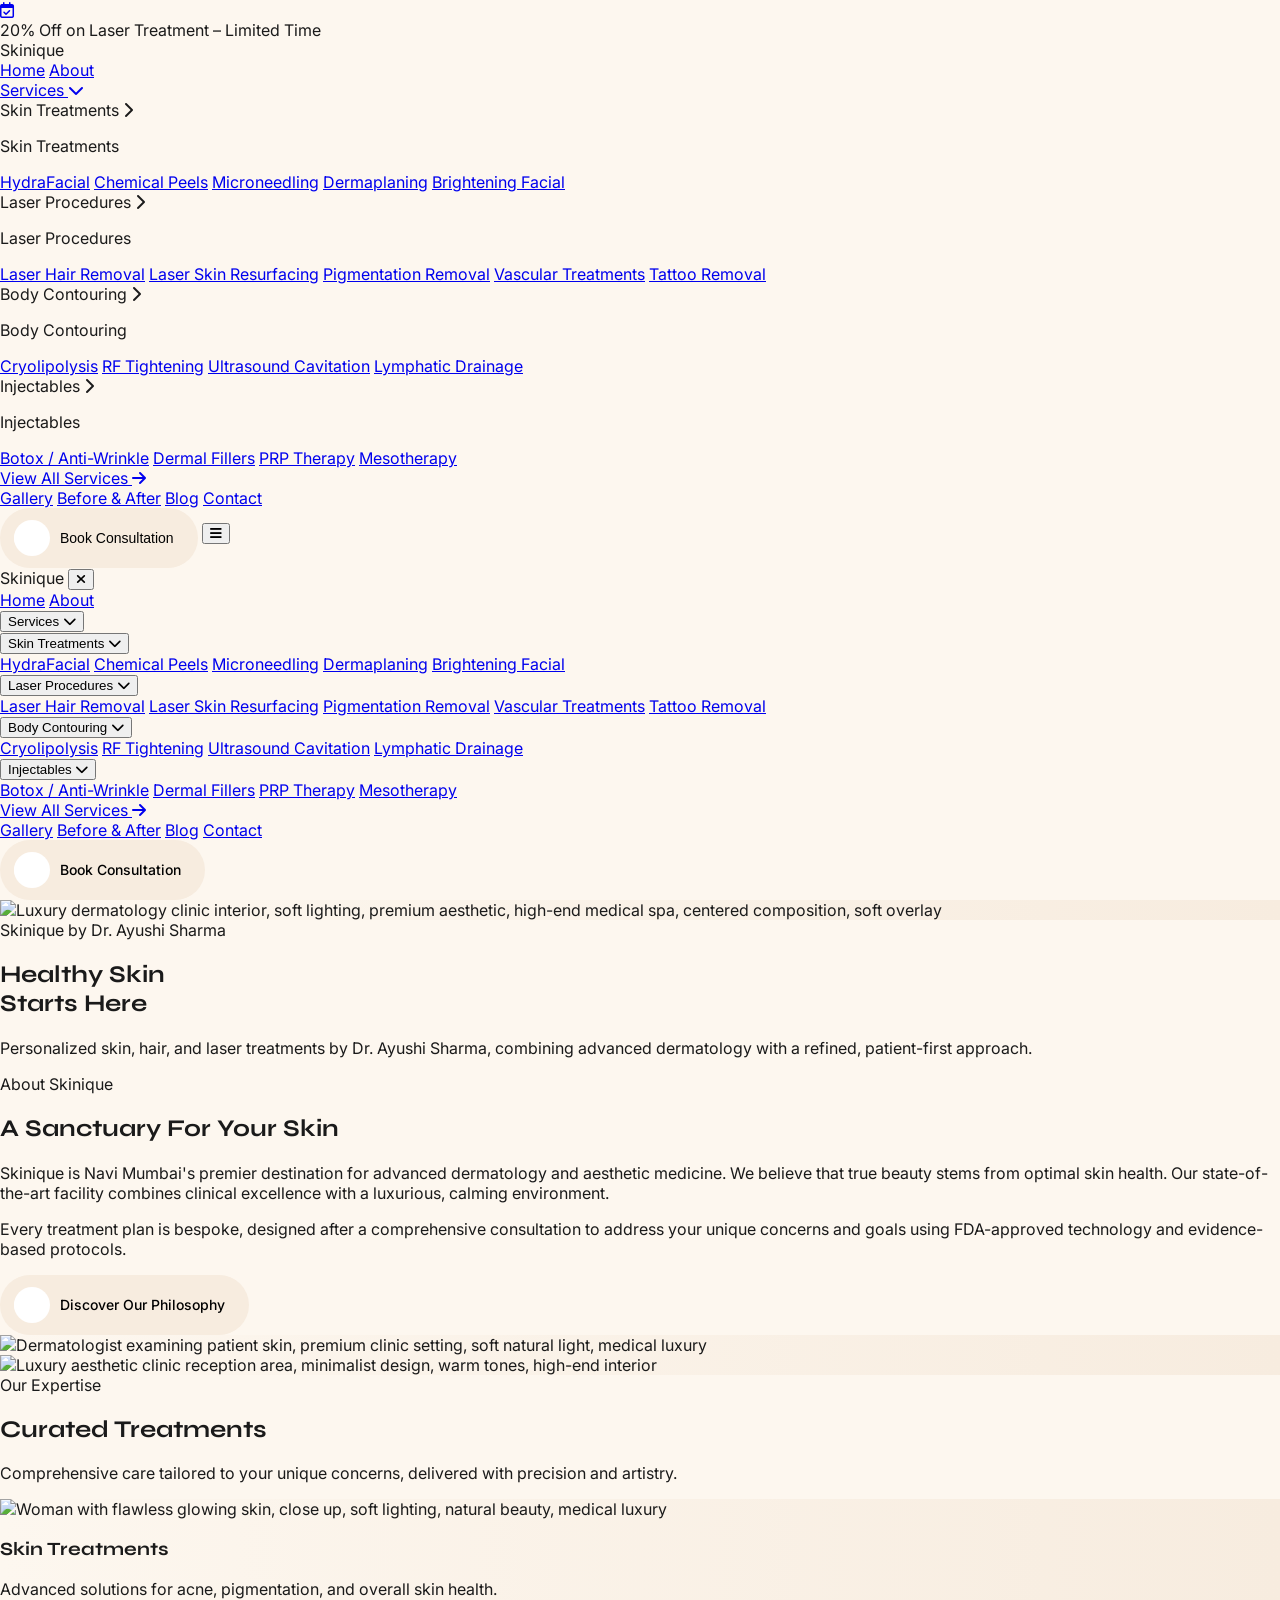
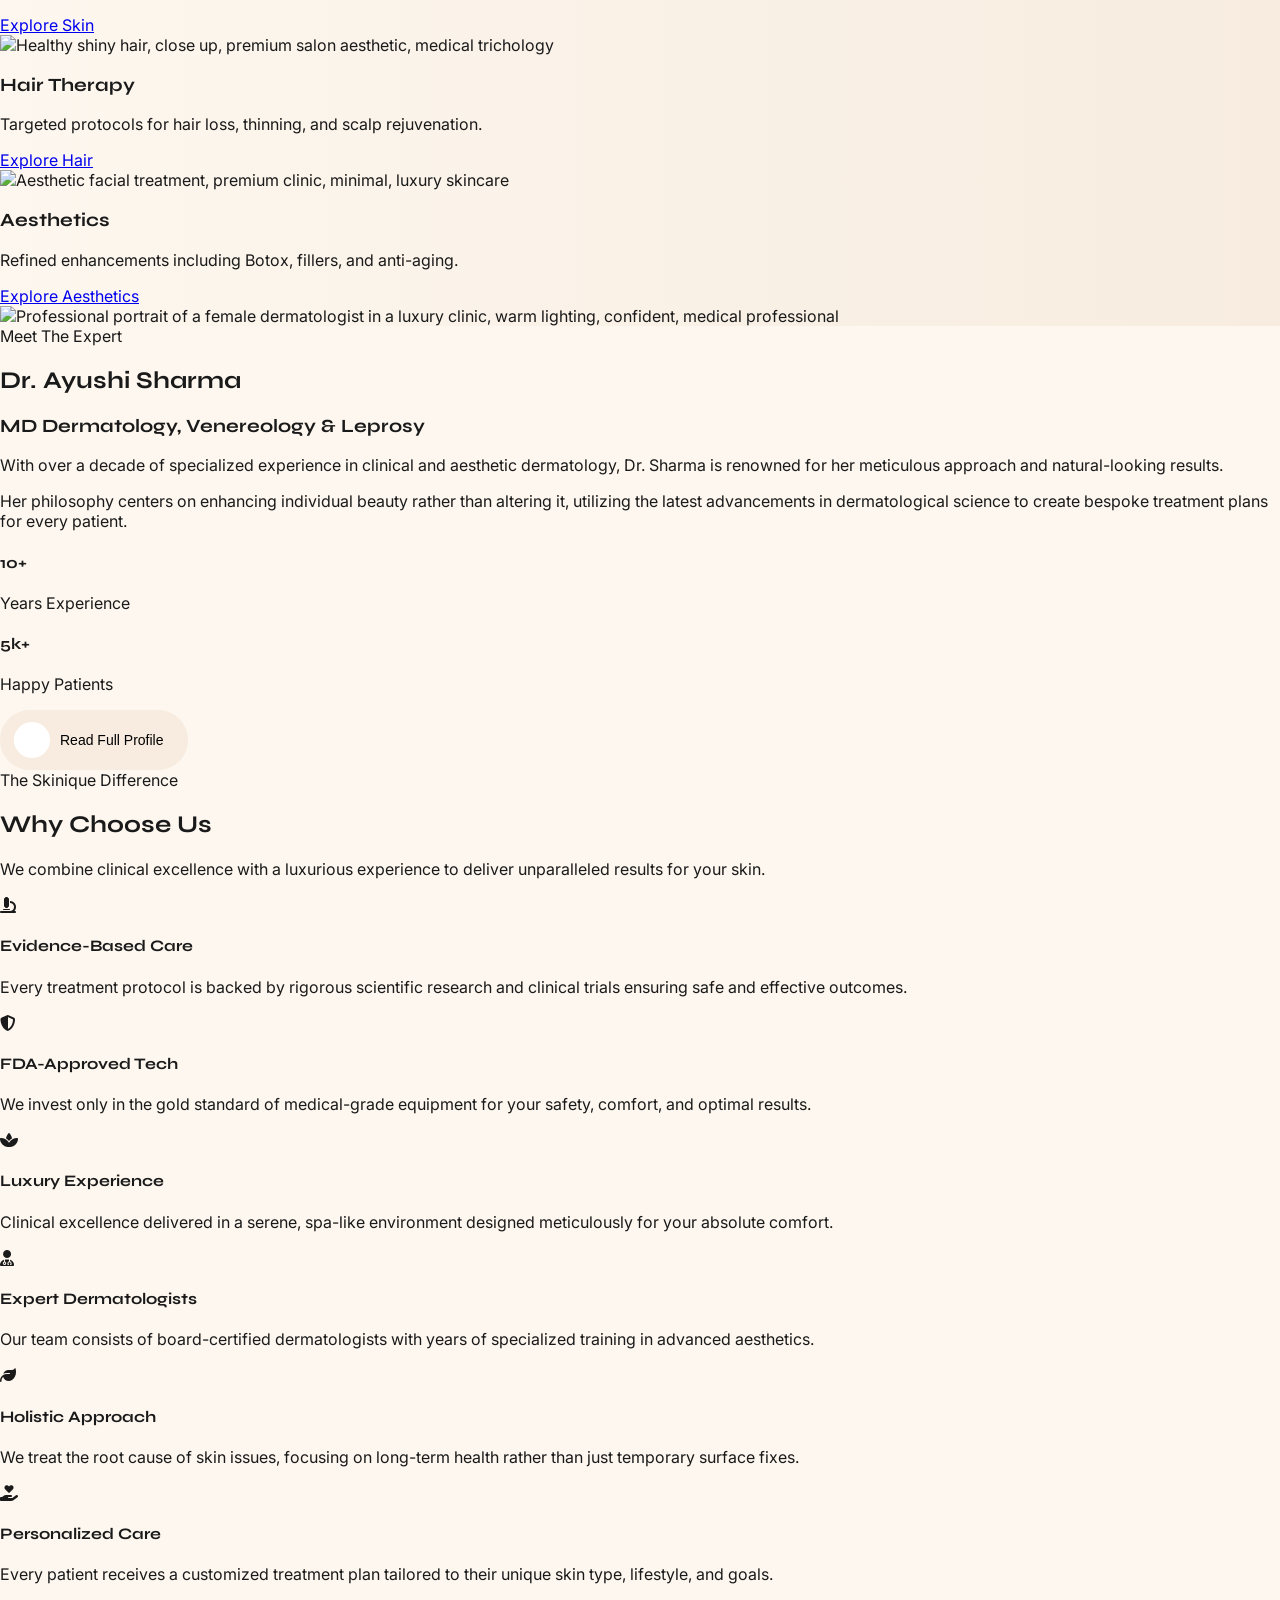
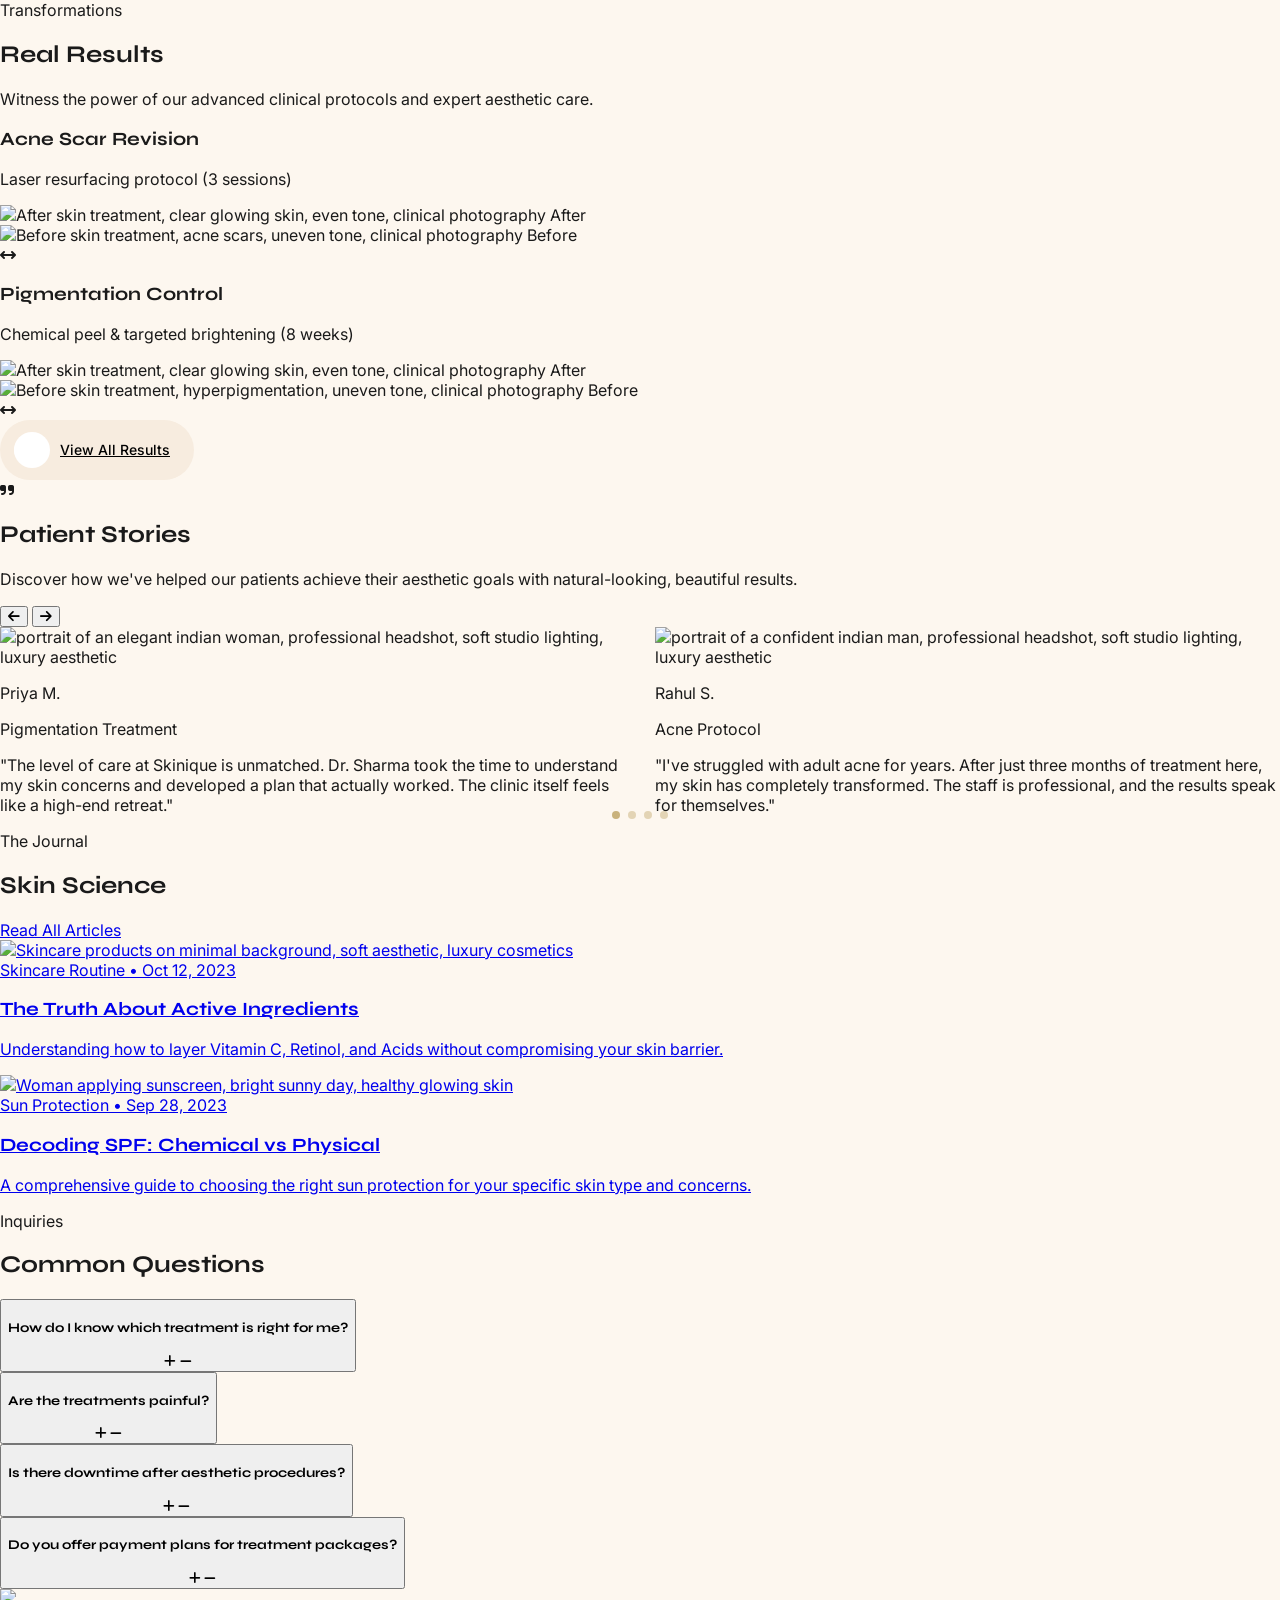
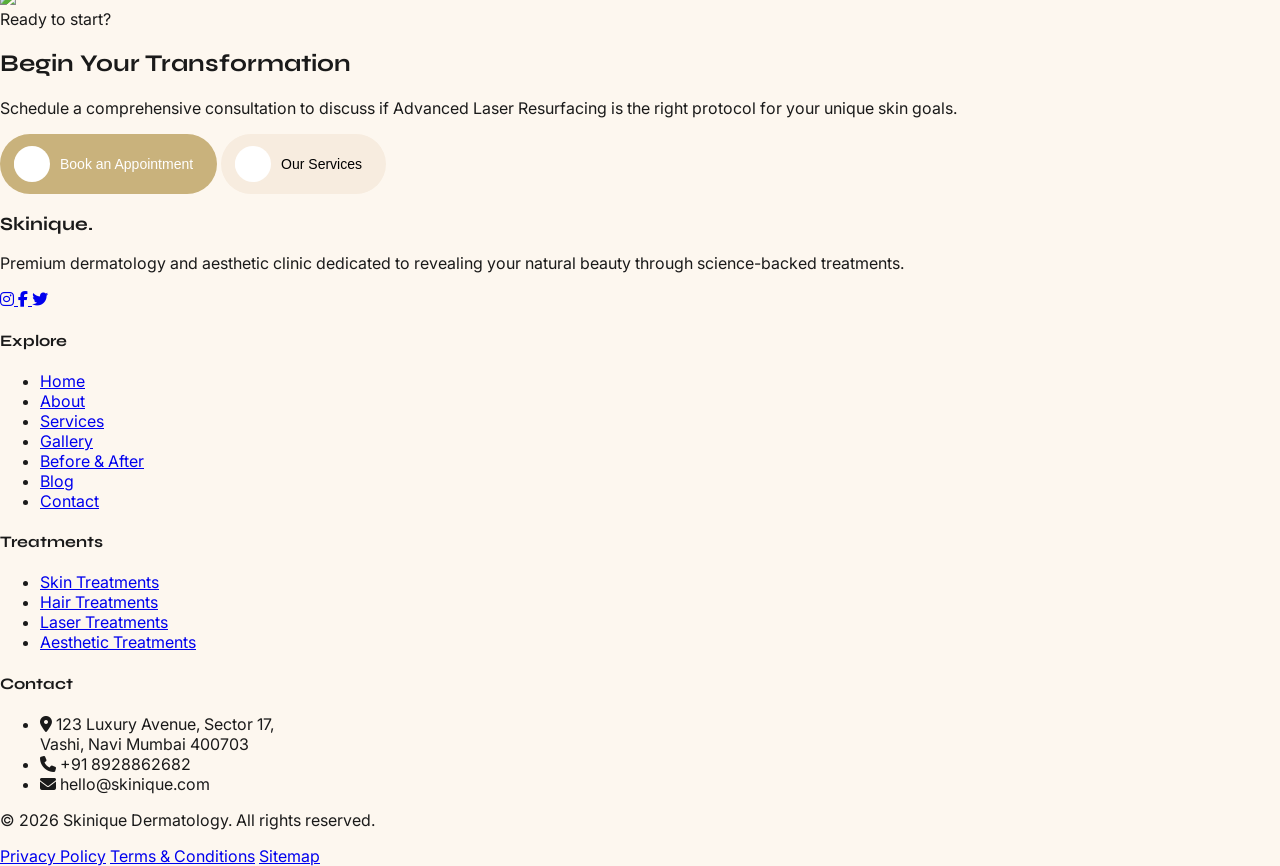
==== commit f4ce545c: "iteration-05" ====
--- a/index.html
+++ b/index.html
@@ -41,7 +41,7 @@
           extend: {
             fontFamily: {
               sans: ["Inter", "sans-serif"],
-              heading: [ "Hedvig Letters Sans", "sans-serif"],
+              heading: ["Hedvig Letters Sans", "sans-serif"],
             },
             colors: {
               primary: "#C9B27C",
@@ -51,11 +51,11 @@
               textDark: "#1A1A1A",
               textMuted: "#666666",
             },
-           borderRadius: {
-  card: "8px",
-  medium: "16px",
-  large: "32px",
-},
+            borderRadius: {
+              card: "8px",
+              medium: "16px",
+              large: "32px",
+            },
             boxShadow: {
               soft: "0 4px 20px -2px rgba(0, 0, 0, 0.05)",
               float: "0 10px 30px -5px rgba(201, 178, 124, 0.15)",
@@ -266,107 +266,343 @@
     </script>
   </head>
   <body>
-   
-
     <!-- Mobile Sticky FAB -->
     <div class="md:hidden fixed bottom-6 right-6 z-[70]">
       <a
         href="#booking"
         aria-label="Book Consultation"
-        class="flex items-center justify-center w-14 h-14 bg-primary text-white rounded-full shadow-[0_8px_30px_rgba(201,178,124,0.4)] interactive-btn focus-ring"
+        class="flex items-center justify-center w-14 h-14 bg-primary text-white rounded-full shadow-[0_8px_30px_rgba(201,178,124,0.4)] focus:outline-none"
       >
         <i class="fa-regular fa-calendar-check text-xl"></i>
       </a>
     </div>
 
-   <div id="nav-wrapper" class="fixed top-0 left-0 w-full z-[100]" style="transition: transform 0.5s cubic-bezier(0.4, 0, 0.2, 1);">
-       <!-- Promo Banner -->
-  <div id="promo-banner" class="h-12 bg-textDark flex items-center justify-center px-4 shadow-md">
-    <div class="flex items-center justify-center w-full max-w-7xl mx-auto">
-      <div class="flex items-center justify-center gap-4 flex-1">
-        <span class="text-xs md:text-xs font-medium tracking-widest uppercase text-[#C9B27C] text-center">
+    <div
+      id="nav-wrapper"
+      class="fixed top-0 left-0 w-full z-[100]"
+      style="transition: transform 0.5s cubic-bezier(0.4, 0, 0.2, 1)"
+    >
+      <!-- Promo Banner -->
+      <div
+        id="promo-banner"
+        class="h-12 bg-textDark flex items-center justify-center px-4 shadow-md"
+      >
+        <span
+          class="text-xs font-medium tracking-widest uppercase text-primary text-center"
+        >
           20% Off on Laser Treatment – Limited Time
         </span>
       </div>
-    </div>
-  </div>
-
-
-    <!-- Header Navigation -->
-   <header id="header" class="w-full bg-bgMain/95 backdrop-blur-md ">
-    <div class="max-w-7xl mx-auto px-6 h-20 flex items-center justify-between">
-        <div class="flex flex-1 items-center gap-2">
-          <span
-            class="font-heading font-bold text-2xl tracking-tight text-textDark"
-            >Skinique</span
-          >
+
+      <!-- Header Navigation -->
+      <header id="header" class="w-full bg-bgMain/95 backdrop-blur-md">
+        <div
+          class="max-w-7xl mx-auto px-6 h-20 flex items-center justify-between"
+        >
+          <!-- Logo -->
+          <div class="flex flex-1 items-center gap-2">
+            <span
+              class="font-heading font-bold text-2xl tracking-tight text-textDark"
+              >Skinique</span
+            >
+          </div>
+
+          <!-- Desktop Nav -->
+          <nav class="hidden lg:flex items-center gap-8">
+            <a
+              href="./index.html"
+              class="text-md font-medium text-textMuted interactive-link focus-ring"
+              >Home</a
+            >
+            <a
+              href="./about-us.html"
+              class="text-md font-medium text-textMuted interactive-link focus-ring"
+              >About</a
+            >
+
+            <!-- ★ Services Dropdown ★ -->
+            <div class="relative group py-6">
+              <a
+                href="./service.html"
+                class="text-md font-medium text-textMuted interactive-link focus-ring flex items-center gap-1 bg-transparent border-none cursor-pointer"
+              >
+                Services
+                <i
+                  class="fa-solid fa-chevron-down text-[10px] opacity-60 transition-transform duration-300 group-hover:rotate-180"
+                ></i>
+              </a>
+
+              <!-- L1 Dropdown Panel -->
+              <div
+                class="absolute top-full left-1/2 -translate-x-1/2 pt-2 opacity-0 invisible group-hover:opacity-100 group-hover:visible transition-all duration-250 z-[200]"
+              >
+                <div
+                  class="w-52 bg-bgMain border border-primary/20 rounded-card shadow-float py-2 translate-y-2 group-hover:translate-y-0 transition-transform duration-250"
+                >
+                  <!-- Arrow -->
+                  <div
+                    class="absolute -top-1.5 left-1/2 -translate-x-1/2 w-3 h-3 bg-bgMain border-l border-t border-primary/20 rotate-45"
+                  ></div>
+
+                  <!-- Category: Skin Treatments -->
+                  <div class="relative group/cat">
+                    <div
+                      class="flex items-center justify-between px-4 py-2.5 text-xs font-medium tracking-widest uppercase text-textDark cursor-default hover:bg-primary/10 hover:text-primary transition-colors duration-150 mx-1 rounded"
+                    >
+                      Skin Treatments
+                      <i
+                        class="fa-solid fa-chevron-right text-[10px] opacity-50"
+                      ></i>
+                    </div>
+                    <!-- L2 Fly-out -->
+                    <div
+                      class="absolute top-0 left-full pl-1.5 opacity-0 invisible group-hover/cat:opacity-100 group-hover/cat:visible transition-all duration-200 z-[210] translate-x-1 group-hover/cat:translate-x-0"
+                    >
+                      <div
+                        class="w-52 bg-bgMain border border-primary/20 rounded-card shadow-float py-2"
+                      >
+                        <p
+                          class="px-4 pt-1 pb-2 text-[10px] font-semibold tracking-[0.12em] uppercase text-primary"
+                        >
+                          Skin Treatments
+                        </p>
+                        <a
+                          href="#"
+                          class="block px-4 py-2 text-sm text-textMuted hover:text-primary hover:pl-5 hover:bg-primary/5 transition-all duration-150"
+                          >HydraFacial</a
+                        >
+                        <a
+                          href="#"
+                          class="block px-4 py-2 text-sm text-textMuted hover:text-primary hover:pl-5 hover:bg-primary/5 transition-all duration-150"
+                          >Chemical Peels</a
+                        >
+                        <a
+                          href="#"
+                          class="block px-4 py-2 text-sm text-textMuted hover:text-primary hover:pl-5 hover:bg-primary/5 transition-all duration-150"
+                          >Microneedling</a
+                        >
+                        <a
+                          href="#"
+                          class="block px-4 py-2 text-sm text-textMuted hover:text-primary hover:pl-5 hover:bg-primary/5 transition-all duration-150"
+                          >Dermaplaning</a
+                        >
+                        <a
+                          href="#"
+                          class="block px-4 py-2 text-sm text-textMuted hover:text-primary hover:pl-5 hover:bg-primary/5 transition-all duration-150"
+                          >Brightening Facial</a
+                        >
+                      </div>
+                    </div>
+                  </div>
+
+                  <div class="h-px bg-primary/15 mx-3 my-1"></div>
+
+                  <!-- Category: Laser Procedures -->
+                  <div class="relative group/cat">
+                    <div
+                      class="flex items-center justify-between px-4 py-2.5 text-xs font-medium tracking-widest uppercase text-textDark cursor-default hover:bg-primary/10 hover:text-primary transition-colors duration-150 mx-1 rounded"
+                    >
+                      Laser Procedures
+                      <i
+                        class="fa-solid fa-chevron-right text-[10px] opacity-50"
+                      ></i>
+                    </div>
+                    <div
+                      class="absolute top-0 left-full pl-1.5 opacity-0 invisible group-hover/cat:opacity-100 group-hover/cat:visible transition-all duration-200 z-[210] translate-x-1 group-hover/cat:translate-x-0"
+                    >
+                      <div
+                        class="w-52 bg-bgMain border border-primary/20 rounded-card shadow-float py-2"
+                      >
+                        <p
+                          class="px-4 pt-1 pb-2 text-[10px] font-semibold tracking-[0.12em] uppercase text-primary"
+                        >
+                          Laser Procedures
+                        </p>
+                        <a
+                          href="#"
+                          class="block px-4 py-2 text-sm text-textMuted hover:text-primary hover:pl-5 hover:bg-primary/5 transition-all duration-150"
+                          >Laser Hair Removal</a
+                        >
+                        <a
+                          href="#"
+                          class="block px-4 py-2 text-sm text-textMuted hover:text-primary hover:pl-5 hover:bg-primary/5 transition-all duration-150"
+                          >Laser Skin Resurfacing</a
+                        >
+                        <a
+                          href="#"
+                          class="block px-4 py-2 text-sm text-textMuted hover:text-primary hover:pl-5 hover:bg-primary/5 transition-all duration-150"
+                          >Pigmentation Removal</a
+                        >
+                        <a
+                          href="#"
+                          class="block px-4 py-2 text-sm text-textMuted hover:text-primary hover:pl-5 hover:bg-primary/5 transition-all duration-150"
+                          >Vascular Treatments</a
+                        >
+                        <a
+                          href="#"
+                          class="block px-4 py-2 text-sm text-textMuted hover:text-primary hover:pl-5 hover:bg-primary/5 transition-all duration-150"
+                          >Tattoo Removal</a
+                        >
+                      </div>
+                    </div>
+                  </div>
+
+                  <div class="h-px bg-primary/15 mx-3 my-1"></div>
+
+                  <!-- Category: Body Contouring -->
+                  <div class="relative group/cat">
+                    <div
+                      class="flex items-center justify-between px-4 py-2.5 text-xs font-medium tracking-widest uppercase text-textDark cursor-default hover:bg-primary/10 hover:text-primary transition-colors duration-150 mx-1 rounded"
+                    >
+                      Body Contouring
+                      <i
+                        class="fa-solid fa-chevron-right text-[10px] opacity-50"
+                      ></i>
+                    </div>
+                    <div
+                      class="absolute top-0 left-full pl-1.5 opacity-0 invisible group-hover/cat:opacity-100 group-hover/cat:visible transition-all duration-200 z-[210] translate-x-1 group-hover/cat:translate-x-0"
+                    >
+                      <div
+                        class="w-52 bg-bgMain border border-primary/20 rounded-card shadow-float py-2"
+                      >
+                        <p
+                          class="px-4 pt-1 pb-2 text-[10px] font-semibold tracking-[0.12em] uppercase text-primary"
+                        >
+                          Body Contouring
+                        </p>
+                        <a
+                          href="#"
+                          class="block px-4 py-2 text-sm text-textMuted hover:text-primary hover:pl-5 hover:bg-primary/5 transition-all duration-150"
+                          >Cryolipolysis</a
+                        >
+                        <a
+                          href="#"
+                          class="block px-4 py-2 text-sm text-textMuted hover:text-primary hover:pl-5 hover:bg-primary/5 transition-all duration-150"
+                          >RF Tightening</a
+                        >
+                        <a
+                          href="#"
+                          class="block px-4 py-2 text-sm text-textMuted hover:text-primary hover:pl-5 hover:bg-primary/5 transition-all duration-150"
+                          >Ultrasound Cavitation</a
+                        >
+                        <a
+                          href="#"
+                          class="block px-4 py-2 text-sm text-textMuted hover:text-primary hover:pl-5 hover:bg-primary/5 transition-all duration-150"
+                          >Lymphatic Drainage</a
+                        >
+                      </div>
+                    </div>
+                  </div>
+
+                  <div class="h-px bg-primary/15 mx-3 my-1"></div>
+
+                  <!-- Category: Injectables -->
+                  <div class="relative group/cat">
+                    <div
+                      class="flex items-center justify-between px-4 py-2.5 text-xs font-medium tracking-widest uppercase text-textDark cursor-default hover:bg-primary/10 hover:text-primary transition-colors duration-150 mx-1 rounded"
+                    >
+                      Injectables
+                      <i
+                        class="fa-solid fa-chevron-right text-[10px] opacity-50"
+                      ></i>
+                    </div>
+                    <div
+                      class="absolute top-0 left-full pl-1.5 opacity-0 invisible group-hover/cat:opacity-100 group-hover/cat:visible transition-all duration-200 z-[210] translate-x-1 group-hover/cat:translate-x-0"
+                    >
+                      <div
+                        class="w-52 bg-bgMain border border-primary/20 rounded-card shadow-float py-2"
+                      >
+                        <p
+                          class="px-4 pt-1 pb-2 text-[10px] font-semibold tracking-[0.12em] uppercase text-primary"
+                        >
+                          Injectables
+                        </p>
+                        <a
+                          href="#"
+                          class="block px-4 py-2 text-sm text-textMuted hover:text-primary hover:pl-5 hover:bg-primary/5 transition-all duration-150"
+                          >Botox / Anti-Wrinkle</a
+                        >
+                        <a
+                          href="#"
+                          class="block px-4 py-2 text-sm text-textMuted hover:text-primary hover:pl-5 hover:bg-primary/5 transition-all duration-150"
+                          >Dermal Fillers</a
+                        >
+                        <a
+                          href="#"
+                          class="block px-4 py-2 text-sm text-textMuted hover:text-primary hover:pl-5 hover:bg-primary/5 transition-all duration-150"
+                          >PRP Therapy</a
+                        >
+                        <a
+                          href="#"
+                          class="block px-4 py-2 text-sm text-textMuted hover:text-primary hover:pl-5 hover:bg-primary/5 transition-all duration-150"
+                          >Mesotherapy</a
+                        >
+                      </div>
+                    </div>
+                  </div>
+
+                  <div class="h-px bg-primary/15 mx-3 my-1"></div>
+
+                  <!-- View All -->
+                  <a
+                    href="./service.html"
+                    class="flex items-center gap-2 px-4 py-2.5 text-xs font-medium tracking-widest uppercase text-primary hover:bg-primary/5 transition-colors duration-150 mx-1 rounded"
+                  >
+                    View All Services
+                    <i class="fa-solid fa-arrow-right text-[10px]"></i>
+                  </a>
+                </div>
+              </div>
+            </div>
+            <!-- /Services -->
+
+            <a
+              href="./gallery.html"
+              class="text-md font-medium text-textMuted interactive-link focus-ring"
+              >Gallery</a
+            >
+            <a
+              href="./before-after.html"
+              class="text-md font-medium text-textMuted interactive-link focus-ring"
+              >Before & After</a
+            >
+            <a
+              href="./blogs.html"
+              class="text-md font-medium text-textMuted interactive-link focus-ring"
+              >Blog</a
+            >
+            <a
+              href="./contact.html"
+              class="text-md font-medium text-textMuted interactive-link focus-ring"
+              >Contact</a
+            >
+          </nav>
+
+          <div class="flex flex-1 justify-end gap-4">
+            <button class="primary-btn">
+              <span class="btn-fill"></span>
+              <span class="btn-logo">
+                <img
+                  src="https://framerusercontent.com/images/O1tnocyvBNm6Zym1OQLf7n6GMk.svg?width=13&height=13"
+                  alt=""
+                />
+              </span>
+              <span class="btn-text">Book Consultation</span>
+            </button>
+            <button
+              aria-label="Toggle Mobile Menu"
+              class="lg:hidden text-textDark p-2 focus-ring interactive-btn"
+              onclick="
+                document
+                  .getElementById('mobile-menu')
+                  .classList.toggle('translate-x-full')
+              "
+            >
+              <i class="fa-solid fa-bars text-xl"></i>
+            </button>
+          </div>
         </div>
-
-        <nav class="hidden lg:flex items-center gap-8">
-          <a
-            href="./index.html"
-            class="text-md font-medium text-textMuted interactive-link focus-ring"
-            >Home</a
-          >
-          <a
-            href="./about-us.html"
-            class="text-md font-medium text-textMuted interactive-link focus-ring"
-            >About</a
-          >
-          <a
-            href="./service.html"
-            class="text-md font-medium text-textMuted interactive-link focus-ring"
-            >Services</a
-          >
-          <a
-            href="./gallery.html"
-            class="text-md font-medium text-textMuted interactive-link focus-ring"
-            >Gallery</a
-          >
-          <a
-            href="./before-after.html"
-            class="text-md font-medium text-textMuted interactive-link focus-ring"
-            >Before & After</a
-          >
-          <a
-            href="./blogs.html"
-            class="text-md font-medium text-textMuted interactive-link focus-ring"
-            >Blog</a
-          >
-          <a
-            href="./contact.html"
-            class="text-md font-medium text-textMuted interactive-link focus-ring"
-            >Contact</a
-          >
-        </nav>
-
-        <div class="flex flex-1 justify-end gap-4">
-          <button class="  primary-btn">
-            <span class="btn-fill"></span>
-            <span class="btn-logo">
-              <img
-                src="https://framerusercontent.com/images/O1tnocyvBNm6Zym1OQLf7n6GMk.svg?width=13&height=13"
-                alt=""
-              />
-            </span>
-            <span class="btn-text">Book Consultation</span>
-          </button>
-
-          <!-- Mobile Menu Button -->
-          <button
-            aria-label="Toggle Mobile Menu"
-            class="lg:hidden text-textDark p-2 focus-ring interactive-btn"
-            onclick="
-              document
-                .getElementById('mobile-menu')
-                .classList.toggle('translate-x-full')
-            "
-          >
-            <i class="fa-solid fa-bars text-xl"></i>
-          </button>
-        </div>
-      </div>
-    </header>
+      </header>
     </div>
 
     <!-- Mobile Menu Drawer -->
@@ -379,9 +615,8 @@
       >
         <span
           class="font-heading font-bold text-2xl tracking-tight text-textDark"
+          >Skinique</span
         >
-          Skinique
-        </span>
         <button
           aria-label="Close Mobile Menu"
           class="text-textDark p-2 focus-ring interactive-btn hover:text-primary transition-colors"
@@ -395,60 +630,255 @@
         </button>
       </div>
 
-      <nav class="flex-1 overflow-y-auto p-6 flex flex-col gap-6">
-        <!-- Active -->
+      <nav class="flex-1 overflow-y-auto p-6 flex flex-col gap-2">
         <a
           href="./index.html"
-          class="text-lg font-heading font-bold text-textDark border-l-4 border-primary pl-4 interactive-link focus-ring"
+          class="text-lg font-heading font-bold text-textDark border-l-4 border-primary pl-4 py-1 interactive-link focus-ring"
+          >Home</a
         >
-          Home
-        </a>
-
         <a
           href="./about-us.html"
-          class="text-lg font-heading font-medium text-textMuted pl-4 interactive-link focus-ring"
+          class="text-lg font-heading font-medium text-textMuted pl-4 py-1 interactive-link focus-ring"
+          >About</a
         >
-          About
-        </a>
-
-        <a
-          href="./service.html"
-          class="text-lg font-heading font-medium text-textMuted pl-4 interactive-link focus-ring"
-        >
-          Services
-        </a>
+
+        <!-- ★ Mobile Services Accordion ★ -->
+        <div>
+          <button
+            onclick="toggleAccordion(this)"
+            class="w-full flex items-center justify-between pl-4 py-1 text-lg font-heading font-medium text-textMuted hover:text-primary transition-colors"
+          >
+            Services
+            <i
+              class="fa-solid fa-chevron-down text-xs opacity-60 transition-transform duration-300 mr-1"
+              data-chevron
+            ></i>
+          </button>
+
+          <!-- L1: Categories -->
+          <div
+            data-accordion
+            class="overflow-hidden max-h-0 transition-all duration-300 ease-in-out"
+          >
+            <div class="pt-2 pb-1 pl-4 flex flex-col gap-1">
+              <!-- Sub: Skin Treatments -->
+              <div>
+                <button
+                  onclick="toggleSubcat(this)"
+                  class="w-full flex items-center justify-between px-3 py-2.5 bg-primary/5 rounded-card text-sm font-medium text-textDark hover:bg-primary/10 transition-colors"
+                >
+                  Skin Treatments
+                  <i
+                    class="fa-solid fa-chevron-down text-xs opacity-50 transition-transform duration-300"
+                    data-chevron
+                  ></i>
+                </button>
+                <div
+                  data-subcat
+                  class="overflow-hidden max-h-0 transition-all duration-300 ease-in-out"
+                >
+                  <div
+                    class="pt-1 pb-2 pl-3 border-l border-primary/20 ml-3 flex flex-col"
+                  >
+                    <a
+                      href="#"
+                      class="py-1.5 text-sm text-textMuted hover:text-primary transition-colors"
+                      >HydraFacial</a
+                    >
+                    <a
+                      href="#"
+                      class="py-1.5 text-sm text-textMuted hover:text-primary transition-colors"
+                      >Chemical Peels</a
+                    >
+                    <a
+                      href="#"
+                      class="py-1.5 text-sm text-textMuted hover:text-primary transition-colors"
+                      >Microneedling</a
+                    >
+                    <a
+                      href="#"
+                      class="py-1.5 text-sm text-textMuted hover:text-primary transition-colors"
+                      >Dermaplaning</a
+                    >
+                    <a
+                      href="#"
+                      class="py-1.5 text-sm text-textMuted hover:text-primary transition-colors"
+                      >Brightening Facial</a
+                    >
+                  </div>
+                </div>
+              </div>
+
+              <!-- Sub: Laser Procedures -->
+              <div>
+                <button
+                  onclick="toggleSubcat(this)"
+                  class="w-full flex items-center justify-between px-3 py-2.5 bg-primary/5 rounded-card text-sm font-medium text-textDark hover:bg-primary/10 transition-colors"
+                >
+                  Laser Procedures
+                  <i
+                    class="fa-solid fa-chevron-down text-xs opacity-50 transition-transform duration-300"
+                    data-chevron
+                  ></i>
+                </button>
+                <div
+                  data-subcat
+                  class="overflow-hidden max-h-0 transition-all duration-300 ease-in-out"
+                >
+                  <div
+                    class="pt-1 pb-2 pl-3 border-l border-primary/20 ml-3 flex flex-col"
+                  >
+                    <a
+                      href="#"
+                      class="py-1.5 text-sm text-textMuted hover:text-primary transition-colors"
+                      >Laser Hair Removal</a
+                    >
+                    <a
+                      href="#"
+                      class="py-1.5 text-sm text-textMuted hover:text-primary transition-colors"
+                      >Laser Skin Resurfacing</a
+                    >
+                    <a
+                      href="#"
+                      class="py-1.5 text-sm text-textMuted hover:text-primary transition-colors"
+                      >Pigmentation Removal</a
+                    >
+                    <a
+                      href="#"
+                      class="py-1.5 text-sm text-textMuted hover:text-primary transition-colors"
+                      >Vascular Treatments</a
+                    >
+                    <a
+                      href="#"
+                      class="py-1.5 text-sm text-textMuted hover:text-primary transition-colors"
+                      >Tattoo Removal</a
+                    >
+                  </div>
+                </div>
+              </div>
+
+              <!-- Sub: Body Contouring -->
+              <div>
+                <button
+                  onclick="toggleSubcat(this)"
+                  class="w-full flex items-center justify-between px-3 py-2.5 bg-primary/5 rounded-card text-sm font-medium text-textDark hover:bg-primary/10 transition-colors"
+                >
+                  Body Contouring
+                  <i
+                    class="fa-solid fa-chevron-down text-xs opacity-50 transition-transform duration-300"
+                    data-chevron
+                  ></i>
+                </button>
+                <div
+                  data-subcat
+                  class="overflow-hidden max-h-0 transition-all duration-300 ease-in-out"
+                >
+                  <div
+                    class="pt-1 pb-2 pl-3 border-l border-primary/20 ml-3 flex flex-col"
+                  >
+                    <a
+                      href="#"
+                      class="py-1.5 text-sm text-textMuted hover:text-primary transition-colors"
+                      >Cryolipolysis</a
+                    >
+                    <a
+                      href="#"
+                      class="py-1.5 text-sm text-textMuted hover:text-primary transition-colors"
+                      >RF Tightening</a
+                    >
+                    <a
+                      href="#"
+                      class="py-1.5 text-sm text-textMuted hover:text-primary transition-colors"
+                      >Ultrasound Cavitation</a
+                    >
+                    <a
+                      href="#"
+                      class="py-1.5 text-sm text-textMuted hover:text-primary transition-colors"
+                      >Lymphatic Drainage</a
+                    >
+                  </div>
+                </div>
+              </div>
+
+              <!-- Sub: Injectables -->
+              <div>
+                <button
+                  onclick="toggleSubcat(this)"
+                  class="w-full flex items-center justify-between px-3 py-2.5 bg-primary/5 rounded-card text-sm font-medium text-textDark hover:bg-primary/10 transition-colors"
+                >
+                  Injectables
+                  <i
+                    class="fa-solid fa-chevron-down text-xs opacity-50 transition-transform duration-300"
+                    data-chevron
+                  ></i>
+                </button>
+                <div
+                  data-subcat
+                  class="overflow-hidden max-h-0 transition-all duration-300 ease-in-out"
+                >
+                  <div
+                    class="pt-1 pb-2 pl-3 border-l border-primary/20 ml-3 flex flex-col"
+                  >
+                    <a
+                      href="#"
+                      class="py-1.5 text-sm text-textMuted hover:text-primary transition-colors"
+                      >Botox / Anti-Wrinkle</a
+                    >
+                    <a
+                      href="#"
+                      class="py-1.5 text-sm text-textMuted hover:text-primary transition-colors"
+                      >Dermal Fillers</a
+                    >
+                    <a
+                      href="#"
+                      class="py-1.5 text-sm text-textMuted hover:text-primary transition-colors"
+                      >PRP Therapy</a
+                    >
+                    <a
+                      href="#"
+                      class="py-1.5 text-sm text-textMuted hover:text-primary transition-colors"
+                      >Mesotherapy</a
+                    >
+                  </div>
+                </div>
+              </div>
+
+              <!-- View All -->
+              <a
+                href="./service.html"
+                class="flex items-center gap-2 px-3 py-2.5 mt-1 text-xs font-medium tracking-widest uppercase text-primary border border-primary/30 rounded-card hover:bg-primary/5 transition-colors"
+              >
+                View All Services
+                <i class="fa-solid fa-arrow-right text-[10px]"></i>
+              </a>
+            </div>
+          </div>
+        </div>
+        <!-- /Services -->
 
         <a
           href="./gallery.html"
-          class="text-lg font-heading font-medium text-textMuted pl-4 interactive-link focus-ring"
+          class="text-lg font-heading font-medium text-textMuted pl-4 py-1 interactive-link focus-ring"
+          >Gallery</a
         >
-          Gallery
-        </a>
-
         <a
           href="./before-after.html"
-          class="text-lg font-heading font-medium text-textMuted pl-4 interactive-link focus-ring"
+          class="text-lg font-heading font-medium text-textMuted pl-4 py-1 interactive-link focus-ring"
+          >Before & After</a
         >
-          Before & After
-        </a>
-
         <a
           href="./blogs.html"
-          class="text-lg font-heading font-medium text-textMuted pl-4 interactive-link focus-ring"
+          class="text-lg font-heading font-medium text-textMuted pl-4 py-1 interactive-link focus-ring"
+          >Blog</a
         >
-          Blog
-        </a>
-
         <a
           href="./contact.html"
-          class="text-lg font-heading font-medium text-textMuted pl-4 interactive-link focus-ring"
+          class="text-lg font-heading font-medium text-textMuted pl-4 py-1 interactive-link focus-ring"
+          >Contact</a
         >
-          Contact
-        </a>
-
-        <!-- CTA -->
+
         <div class="mt-8 pt-8 border-t border-primary/10">
-          <a class="primary-btn">
+          <a class="primary-btn w-full justify-center">
             <span class="btn-fill"></span>
             <span class="btn-logo">
               <img
@@ -462,9 +892,11 @@
       </nav>
     </div>
 
+   
+
     <main id="main-content" class="pt-[128px] transition-all duration-300">
       <!-- Hero Section -->
-      <section id="hero" class="max-w-7xl mt-[20px] mx-auto">
+      <section id="hero" class="max-w-7xl mt-[10px] mx-auto">
         <div
           class="relative lg:rounded-large h-[800px] w-full flex items-center justify-center text-center overflow-hidden"
         >
@@ -492,7 +924,7 @@
                 <span
                   class="text-xs font-bold tracking-widest uppercase text-white"
                 >
-                  Skinique by Dr. Kajal Komalan
+                  Skinique by Dr. Ayushi Sharma
                 </span>
               </div>
 
@@ -506,8 +938,7 @@
               <p
                 class="text-xl text-white/80 font-medium mb-12 max-w-2xl mx-auto leading-relaxed"
               >
-                Personalized skin, hair, and laser treatments by Dr. Kajal
-                Komalan, combining advanced dermatology with a refined,
+                Personalized skin, hair, and laser treatments by Dr. Ayushi Sharma, combining advanced dermatology with a refined,
                 patient-first approach.
               </p>
 
@@ -567,17 +998,16 @@
                 Discover Our Philosophy
               </a> -->
 
-
               <a class="primary-btn">
-            <span class="btn-fill"></span>
-            <span class="btn-logo">
-              <img
-                src="https://framerusercontent.com/images/O1tnocyvBNm6Zym1OQLf7n6GMk.svg?width=13&height=13"
-                alt=""
-              />
-            </span>
-            <span class="btn-text">Discover Our Philosophy</span>
-          </a>
+                <span class="btn-fill"></span>
+                <span class="btn-logo">
+                  <img
+                    src="https://framerusercontent.com/images/O1tnocyvBNm6Zym1OQLf7n6GMk.svg?width=13&height=13"
+                    alt=""
+                  />
+                </span>
+                <span class="btn-text">Discover Our Philosophy</span>
+              </a>
             </div>
             <div class="grid grid-cols-2 gap-4">
               <div
@@ -644,20 +1074,18 @@
               ></div>
               <div class="absolute inset-0 p-8 flex flex-col justify-end">
                 <h3
-                  class="font-heading text-3xl font-bold mb-3 text-white uppercase tracking-tight "
+                  class="font-heading text-3xl font-bold mb-3 text-white uppercase tracking-tight"
                 >
                   Skin Treatments
                 </h3>
-                <p
-                  class="text-white/90 mb-6 font-normal  transform "
-                >
+                <p class="text-white/90 mb-6 font-normal transform">
                   Advanced solutions for acne, pigmentation, and overall skin
                   health.
                 </p>
                 <a
                   href="./service.html"
                   aria-label="Explore Skin Treatments"
-                  class="inline-flex items-center justify-center px-6 py-3 border-[1px] border-white text-white text-xs font-bold tracking-widest uppercase hover:bg-bgSection hover:text-textDark transition-colors w-fit rounded-[36px]  duration-300  "
+                  class="inline-flex items-center justify-center px-6 py-3 border-[1px] border-white text-white text-xs font-bold tracking-widest uppercase hover:bg-bgSection hover:text-textDark transition-colors w-fit rounded-[36px] duration-300"
                 >
                   Explore Skin
                 </a>
@@ -681,25 +1109,22 @@
               ></div>
               <div class="absolute inset-0 p-8 flex flex-col justify-end">
                 <h3
-                  class="font-heading text-3xl font-bold mb-3 text-white uppercase tracking-tight "
+                  class="font-heading text-3xl font-bold mb-3 text-white uppercase tracking-tight"
                 >
                   Hair Therapy
                 </h3>
-                <p
-                  class="text-white/90 mb-6 font-normal o"
-                >
+                <p class="text-white/90 mb-6 font-normal o">
                   Targeted protocols for hair loss, thinning, and scalp
                   rejuvenation.
                 </p>
 
-                 <a
+                <a
                   href="./service.html"
                   aria-label="Explore Skin Treatments"
-                  class="inline-flex items-center justify-center px-6 py-3 border-[1px] border-white text-white text-xs font-bold tracking-widest uppercase hover:bg-bgSection hover:text-textDark transition-colors w-fit rounded-[36px]  duration-300  "
+                  class="inline-flex items-center justify-center px-6 py-3 border-[1px] border-white text-white text-xs font-bold tracking-widest uppercase hover:bg-bgSection hover:text-textDark transition-colors w-fit rounded-[36px] duration-300"
                 >
                   Explore Hair
                 </a>
-               
               </div>
             </div>
 
@@ -720,24 +1145,21 @@
               ></div>
               <div class="absolute inset-0 p-8 flex flex-col justify-end">
                 <h3
-                  class="font-heading text-3xl font-bold mb-3 text-white uppercase tracking-tight "
+                  class="font-heading text-3xl font-bold mb-3 text-white uppercase tracking-tight"
                 >
                   Aesthetics
                 </h3>
-                <p
-                  class="text-white/90 mb-6 font-normal  "
-                >
+                <p class="text-white/90 mb-6 font-normal">
                   Refined enhancements including Botox, fillers, and anti-aging.
                 </p>
 
-                 <a
+                <a
                   href="./service.html"
                   aria-label="Explore Skin Treatments"
-                  class="inline-flex items-center justify-center px-6 py-3 border-[1px] border-white text-white text-xs font-bold tracking-widest uppercase hover:bg-bgSection hover:text-textDark transition-colors w-fit rounded-[36px]  duration-300  "
-                >
-                   Explore Aesthetics
+                  class="inline-flex items-center justify-center px-6 py-3 border-[1px] border-white text-white text-xs font-bold tracking-widest uppercase hover:bg-bgSection hover:text-textDark transition-colors w-fit rounded-[36px] duration-300"
+                >
+                  Explore Aesthetics
                 </a>
-                
               </div>
             </div>
           </div>
@@ -768,7 +1190,7 @@
               <h2
                 class="font-heading text-4xl md:text-5xl font-bold mb-6 text-textDark uppercase tracking-tight"
               >
-                Dr. Ananya Sharma
+                Dr. Ayushi Sharma
               </h2>
               <h3 class="text-xl text-textDark font-medium mb-8">
                 MD Dermatology, Venereology & Leprosy
@@ -819,20 +1241,20 @@
                 </div>
               </div>
 
-               <button class="  primary-btn">
-            <span class="btn-fill"></span>
-            <span class="btn-logo">
-              <img
-                src="https://framerusercontent.com/images/O1tnocyvBNm6Zym1OQLf7n6GMk.svg?width=13&height=13"
-                alt=""
-              />
-            </span>
-            <span class="btn-text"> Read Full Profile</span>
-          </button>
+              <button class="primary-btn">
+                <span class="btn-fill"></span>
+                <span class="btn-logo">
+                  <img
+                    src="https://framerusercontent.com/images/O1tnocyvBNm6Zym1OQLf7n6GMk.svg?width=13&height=13"
+                    alt=""
+                  />
+                </span>
+                <span class="btn-text"> Read Full Profile</span>
+              </button>
 
               <!-- <a
                 href="#"
-                aria-label="Read Dr. Ananya Sharma's Full Profile"
+                aria-label="Read Dr. Ayushi Sharma's Full Profile"
                 class="inline-flex items-center justify-center px-8 py-4 text-sm font-bold tracking-widest uppercase text-white bg-primary rounded-custom interactive-btn shadow-md focus-ring"
               >
                 Read Full Profile
@@ -1095,8 +1517,7 @@
             </div>
           </div>
 
-
-          <a   href="./before-after.html" class="  primary-btn">
+          <a href="./before-after.html" class="primary-btn">
             <span class="btn-fill"></span>
             <span class="btn-logo">
               <img
@@ -1106,9 +1527,6 @@
             </span>
             <span class="btn-text">View All Results</span>
           </a>
-
-
-         
         </div>
       </section>
 
@@ -1140,20 +1558,20 @@
 
             <!-- Carousel Navigation -->
             <div class="flex items-center gap-3">
-  <button
-    class="w-10 h-10 rounded-full border border-primary/30 flex items-center justify-center text-textDark hover:bg-primary hover:text-white hover:border-primary transition-all duration-300 swiper-button-prev-custom"
-    aria-label="Previous testimonial"
-  >
-    <i class="fa-solid fa-arrow-left text-sm"></i>
-  </button>
-
-  <button
-    class="w-10 h-10 rounded-full border border-primary/30 flex items-center justify-center text-textDark hover:bg-primary hover:text-white hover:border-primary transition-all duration-300 swiper-button-next-custom"
-    aria-label="Next testimonial"
-  >
-    <i class="fa-solid fa-arrow-right text-sm"></i>
-  </button>
-</div>
+              <button
+                class="w-10 h-10 rounded-full border border-primary/30 flex items-center justify-center text-textDark hover:bg-primary hover:text-white hover:border-primary transition-all duration-300 swiper-button-prev-custom"
+                aria-label="Previous testimonial"
+              >
+                <i class="fa-solid fa-arrow-left text-sm"></i>
+              </button>
+
+              <button
+                class="w-10 h-10 rounded-full border border-primary/30 flex items-center justify-center text-textDark hover:bg-primary hover:text-white hover:border-primary transition-all duration-300 swiper-button-next-custom"
+                aria-label="Next testimonial"
+              >
+                <i class="fa-solid fa-arrow-right text-sm"></i>
+              </button>
+            </div>
           </div>
 
           <div class="relative w-full overflow-visible">
@@ -1591,29 +2009,27 @@
             </p>
 
             <div class="flex flex-col sm:flex-row gap-4">
-
-               <button class="  primary-btn btn-variant-two">
-            <span class="btn-fill"></span>
-            <span class="btn-logo">
-              <img
-                src="https://framerusercontent.com/images/O1tnocyvBNm6Zym1OQLf7n6GMk.svg?width=13&height=13"
-                alt=""
-              />
-            </span>
-            <span class="btn-text">Book an Appointment</span>
-          </button>
-             
-
-              <button class="  primary-btn">
-            <span class="btn-fill"></span>
-            <span class="btn-logo">
-              <img
-                src="https://framerusercontent.com/images/O1tnocyvBNm6Zym1OQLf7n6GMk.svg?width=13&height=13"
-                alt=""
-              />
-            </span>
-            <span class="btn-text">Our Services</span>
-          </button>
+              <button class="primary-btn btn-variant-two">
+                <span class="btn-fill"></span>
+                <span class="btn-logo">
+                  <img
+                    src="https://framerusercontent.com/images/O1tnocyvBNm6Zym1OQLf7n6GMk.svg?width=13&height=13"
+                    alt=""
+                  />
+                </span>
+                <span class="btn-text">Book an Appointment</span>
+              </button>
+
+              <button class="primary-btn">
+                <span class="btn-fill"></span>
+                <span class="btn-logo">
+                  <img
+                    src="https://framerusercontent.com/images/O1tnocyvBNm6Zym1OQLf7n6GMk.svg?width=13&height=13"
+                    alt=""
+                  />
+                </span>
+                <span class="btn-text">Our Services</span>
+              </button>
             </div>
           </div>
         </div>
@@ -1634,31 +2050,31 @@
               Premium dermatology and aesthetic clinic dedicated to revealing
               your natural beauty through science-backed treatments.
             </p>
-           <div class="flex gap-4">
-  <a
-    href="#"
-    aria-label="Instagram"
-    class="w-12 h-12 flex items-center justify-center rounded-full bg-bgSection text-textDark hover:bg-primary hover:text-white transition-all duration-300 shadow-sm hover:shadow-md"
-  >
-    <i class="fa-brands fa-instagram text-lg"></i>
-  </a>
-
-  <a
-    href="#"
-    aria-label="Facebook"
-    class="w-12 h-12 flex items-center justify-center rounded-full bg-bgSection text-textDark hover:bg-primary hover:text-white transition-all duration-300 shadow-sm hover:shadow-md"
-  >
-    <i class="fa-brands fa-facebook-f text-lg"></i>
-  </a>
-
-  <a
-    href="#"
-    aria-label="Twitter"
-    class="w-12 h-12 flex items-center justify-center rounded-full bg-bgSection text-textDark hover:bg-primary hover:text-white transition-all duration-300 shadow-sm hover:shadow-md"
-  >
-    <i class="fa-brands fa-twitter text-lg"></i>
-  </a>
-</div>
+            <div class="flex gap-4">
+              <a
+                href="#"
+                aria-label="Instagram"
+                class="w-12 h-12 flex items-center justify-center rounded-full bg-bgSection text-textDark hover:bg-primary hover:text-white transition-all duration-300 shadow-sm hover:shadow-md"
+              >
+                <i class="fa-brands fa-instagram text-lg"></i>
+              </a>
+
+              <a
+                href="#"
+                aria-label="Facebook"
+                class="w-12 h-12 flex items-center justify-center rounded-full bg-bgSection text-textDark hover:bg-primary hover:text-white transition-all duration-300 shadow-sm hover:shadow-md"
+              >
+                <i class="fa-brands fa-facebook-f text-lg"></i>
+              </a>
+
+              <a
+                href="#"
+                aria-label="Twitter"
+                class="w-12 h-12 flex items-center justify-center rounded-full bg-bgSection text-textDark hover:bg-primary hover:text-white transition-all duration-300 shadow-sm hover:shadow-md"
+              >
+                <i class="fa-brands fa-twitter text-lg"></i>
+              </a>
+            </div>
           </div>
 
           <div class="md:col-span-2">
@@ -1786,6 +2202,7 @@
         </div>
       </div>
     </footer>
+    <!-- Bottom Bar -->
     <div
       id="footer"
       class="w-full border-t border-skinique-container py-4 px-8 lg:px-16 flex flex-col md:flex-row items-center justify-between gap-4 bg-white/50"
@@ -1812,32 +2229,65 @@
       </div>
     </div>
 
-
-
-  <script>
-  const navWrapper = document.getElementById('nav-wrapper');
-  let lastScrollY = window.scrollY;
-  let ticking = false;
-
-  window.addEventListener('scroll', () => {
-    if (!ticking) {
-      window.requestAnimationFrame(() => {
-        const currentScrollY = window.scrollY;
-        const scrollingDown = currentScrollY > lastScrollY;
-        const pastThreshold = currentScrollY > 20;
-
-        if (scrollingDown && pastThreshold) {
-          navWrapper.style.transform = 'translateY(-100%)';
-        } else {
-          navWrapper.style.transform = 'translateY(0)';
+    <script>
+      const navWrapper = document.getElementById("nav-wrapper");
+      let lastScrollY = window.scrollY;
+      let ticking = false;
+
+      window.addEventListener("scroll", () => {
+        if (!ticking) {
+          window.requestAnimationFrame(() => {
+            const currentScrollY = window.scrollY;
+            const scrollingDown = currentScrollY > lastScrollY;
+            const pastThreshold = currentScrollY > 20;
+
+            if (scrollingDown && pastThreshold) {
+              navWrapper.style.transform = "translateY(-100%)";
+            } else {
+              navWrapper.style.transform = "translateY(0)";
+            }
+
+            lastScrollY = currentScrollY;
+            ticking = false;
+          });
+          ticking = true;
         }
-
-        lastScrollY = currentScrollY;
-        ticking = false;
       });
-      ticking = true;
-    }
-  });
-</script>
+    </script>
+
+
+ <script>
+      /* Mobile Level-1: Services accordion */
+      function toggleAccordion(btn) {
+        const panel = btn.nextElementSibling;
+        const chevron = btn.querySelector("[data-chevron]");
+        const isOpen = panel.style.maxHeight && panel.style.maxHeight !== "0px";
+        panel.style.maxHeight = isOpen ? "0px" : panel.scrollHeight + "px";
+        chevron.style.transform = isOpen ? "rotate(0deg)" : "rotate(180deg)";
+      }
+
+      /* Mobile Level-2: sub-category accordion (one open at a time) */
+      function toggleSubcat(btn) {
+        const panel = btn.nextElementSibling;
+        const chevron = btn.querySelector("[data-chevron]");
+        const isOpen = panel.style.maxHeight && panel.style.maxHeight !== "0px";
+
+        // Close all sibling sub-cats
+        btn
+          .closest("nav")
+          .querySelectorAll("[data-subcat]")
+          .forEach((el) => {
+            el.style.maxHeight = "0px";
+            const ch =
+              el.previousElementSibling?.querySelector("[data-chevron]");
+            if (ch) ch.style.transform = "rotate(0deg)";
+          });
+
+        if (!isOpen) {
+          panel.style.maxHeight = panel.scrollHeight + "px";
+          chevron.style.transform = "rotate(180deg)";
+        }
+      }
+    </script>
   </body>
 </html>
--- a/css/button.css
+++ b/css/button.css
@@ -10,7 +10,7 @@
   font-weight: 500;
   color:#000;
   background-color: #f7ecdf;
-  padding: 14px 24px 14px 14px;
+  padding: 12px 24px 12px 14px;
   border: none;
   border-radius: 100px;
   display: inline-flex;
@@ -19,6 +19,7 @@
   gap: 10px !important;
   overflow: hidden;
   z-index: 1;
+ 
 }
 
 .btn-fill {
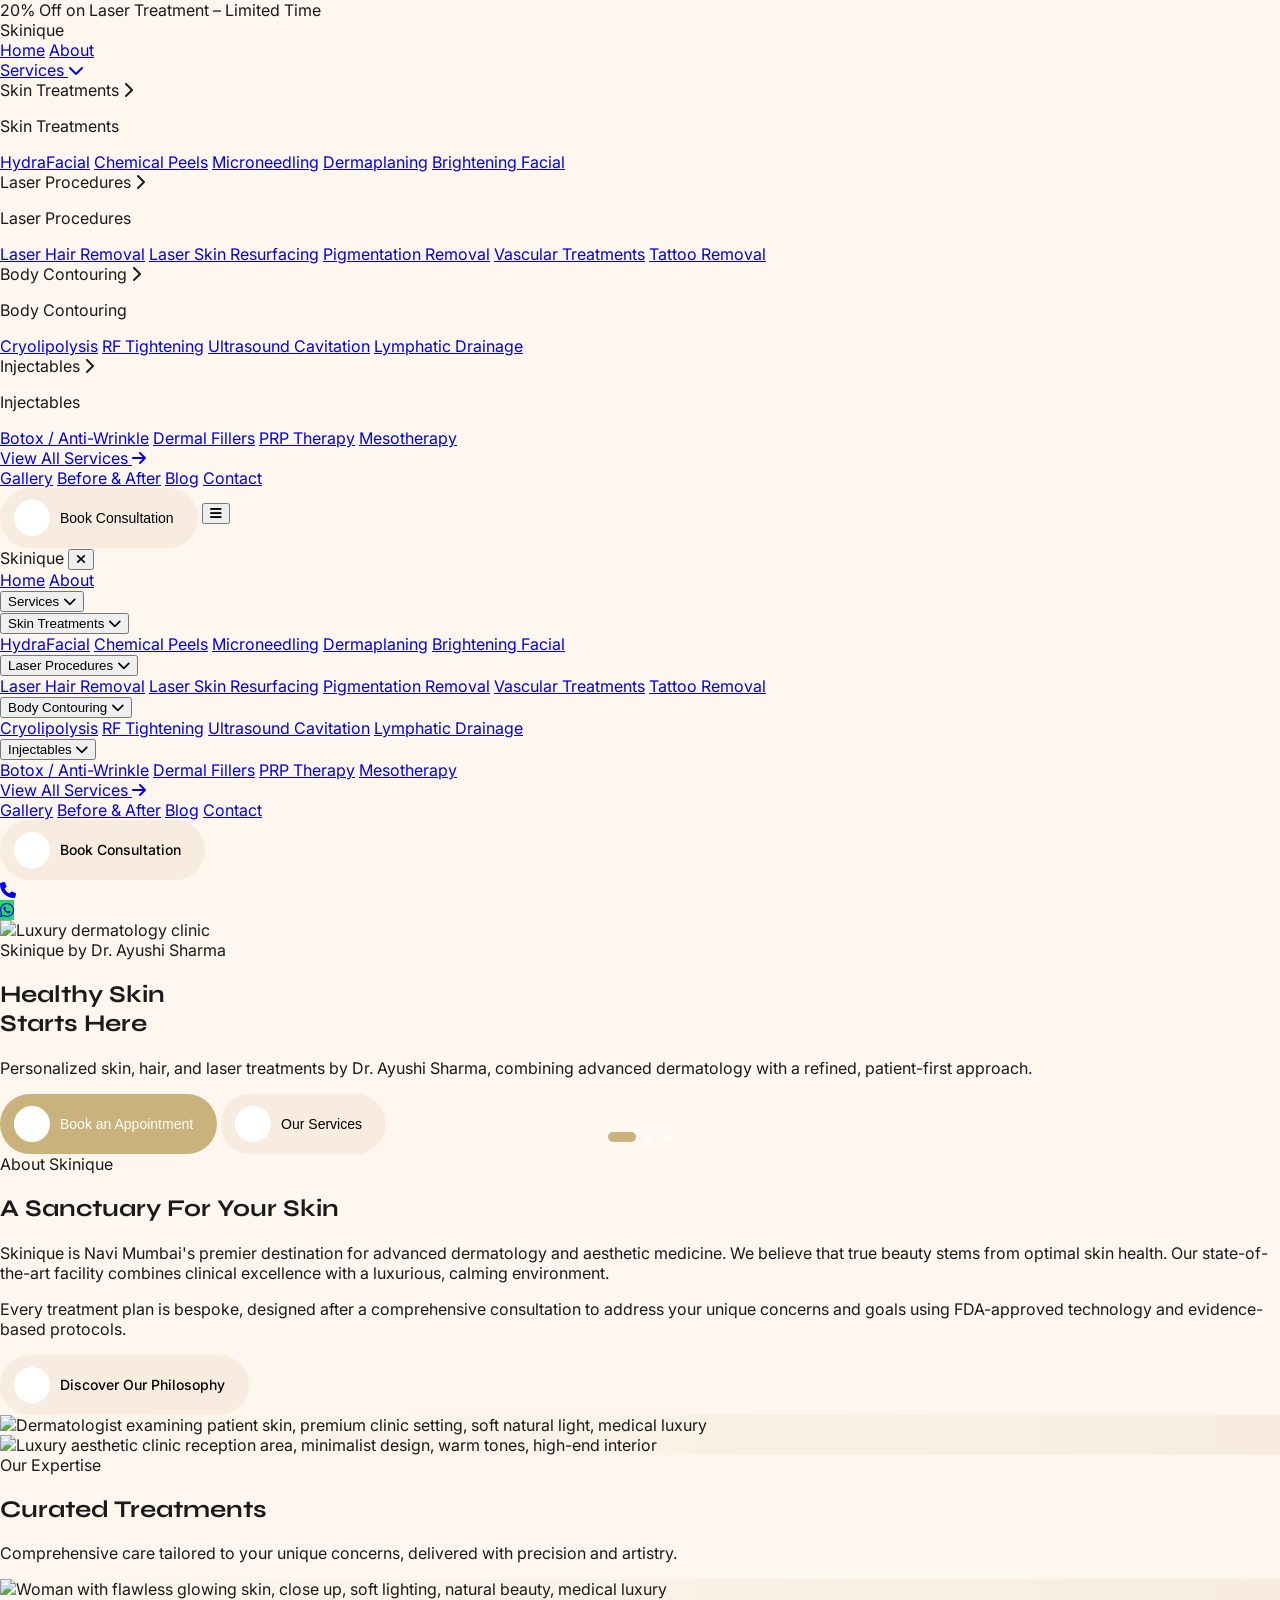
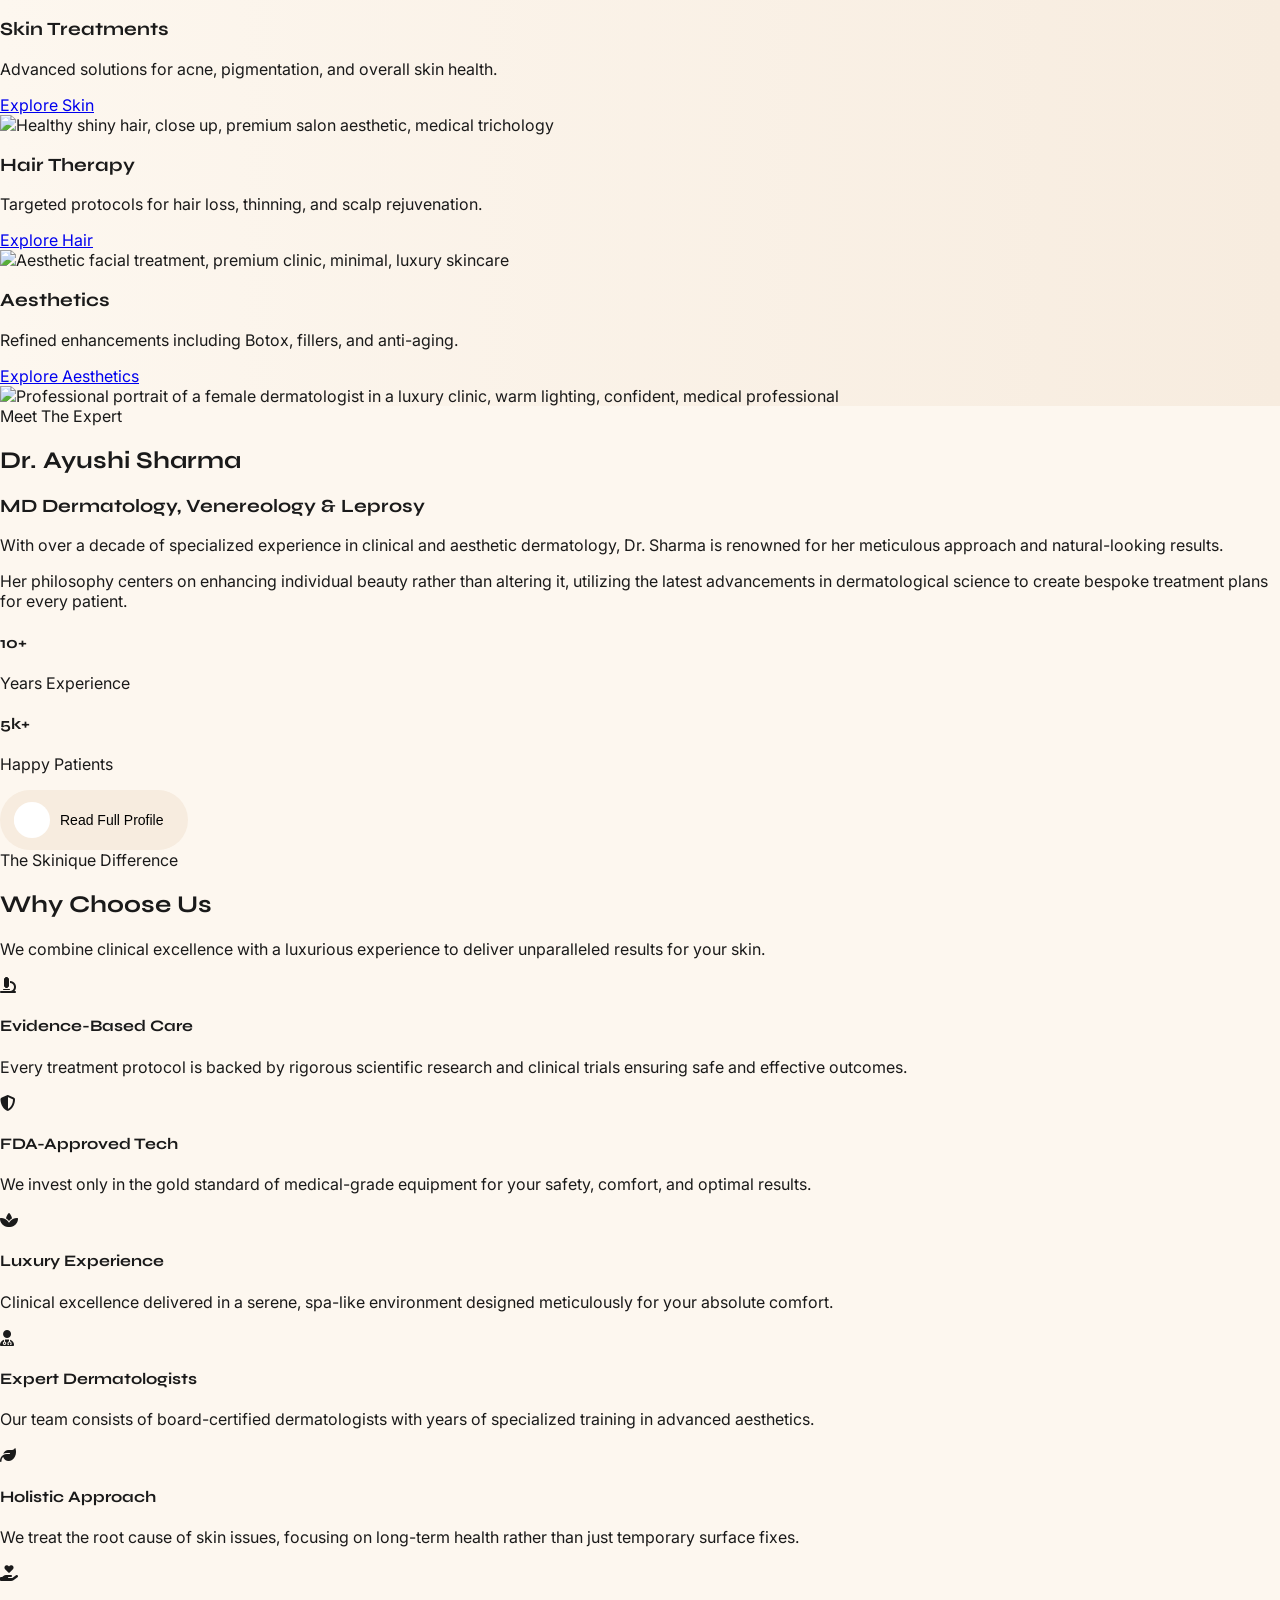
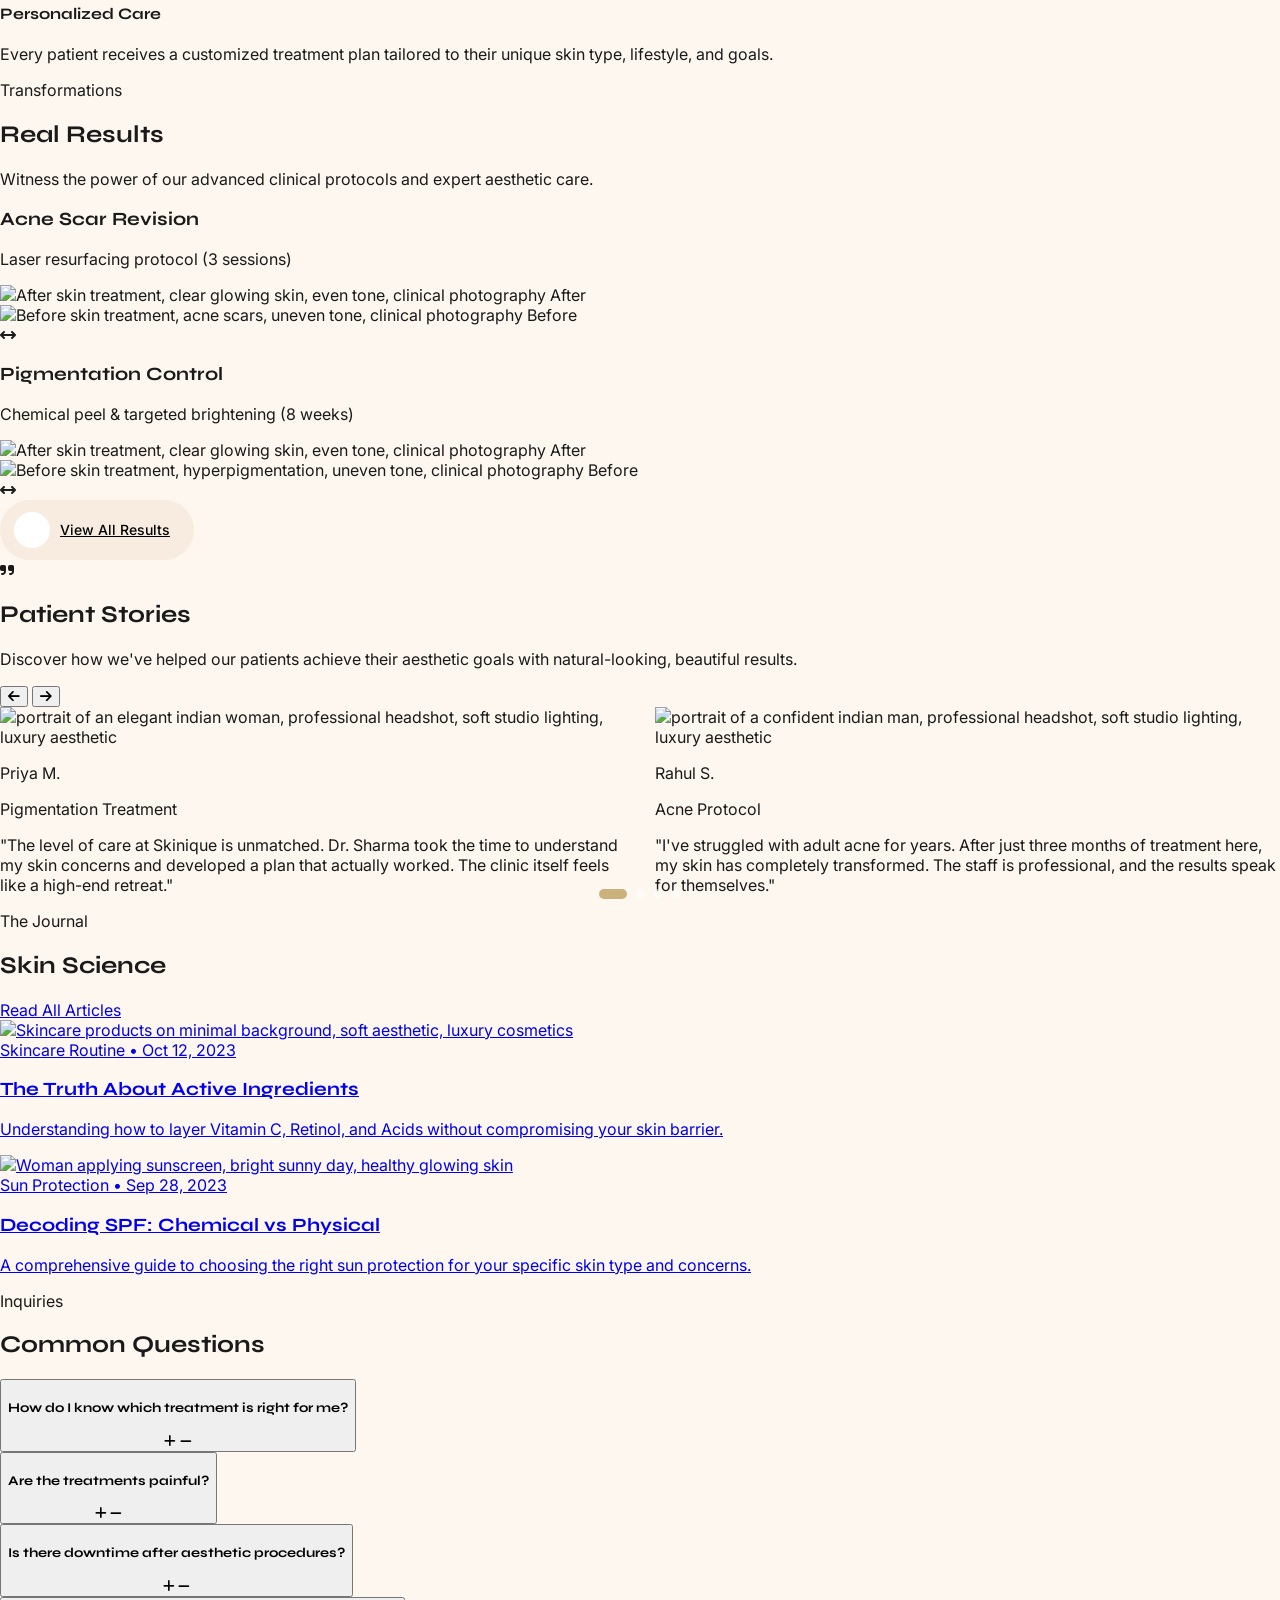
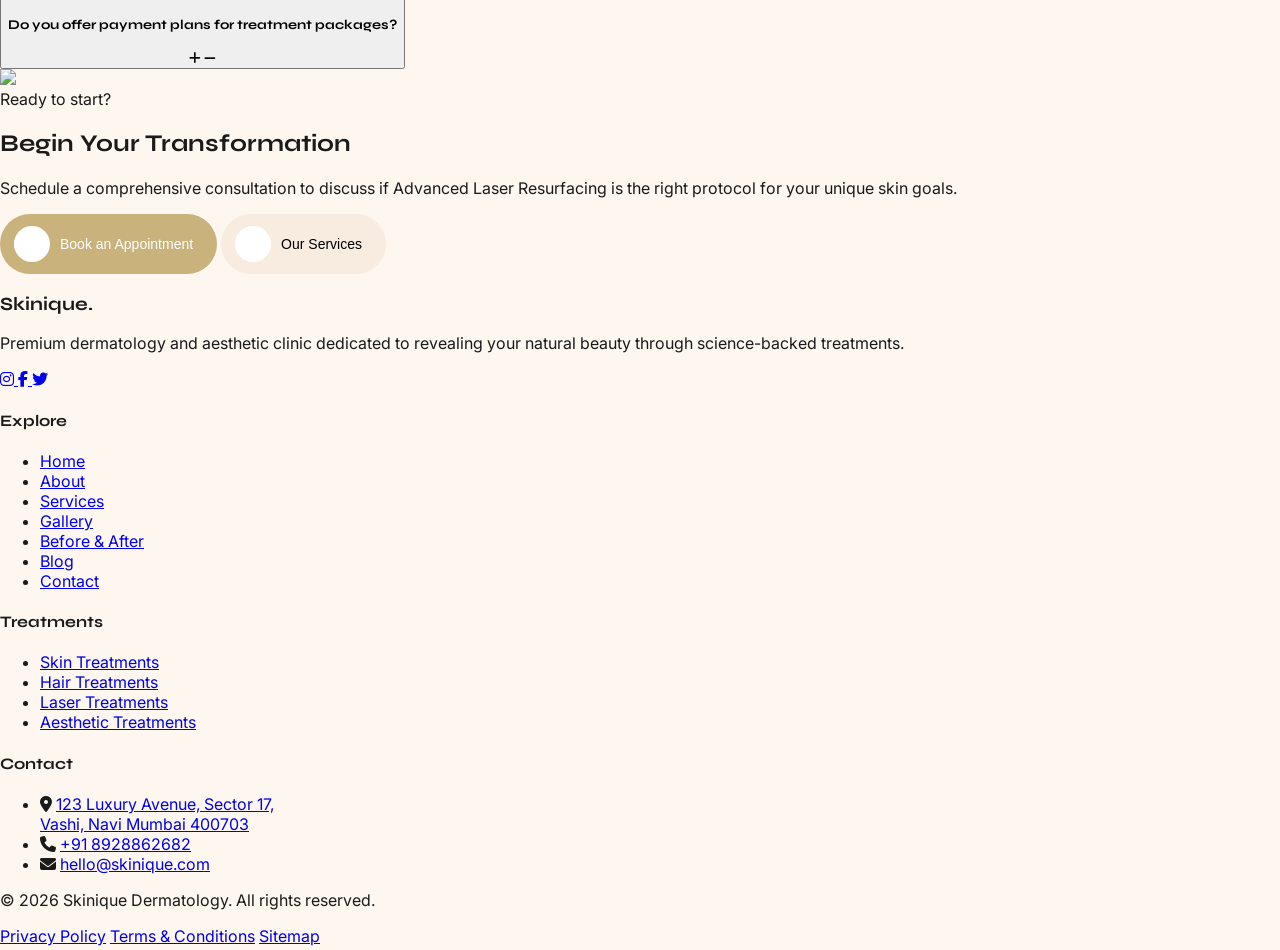
==== commit 4b1dcaec: "v3" ====
--- a/index.html
+++ b/index.html
@@ -134,6 +134,8 @@
         transform: scale(1.02);
         box-shadow: 0 12px 40px rgba(201, 178, 124, 0.3);
       }
+
+     
       .interactive-btn:active {
         transform: scale(0.95);
       }
@@ -266,16 +268,7 @@
     </script>
   </head>
   <body>
-    <!-- Mobile Sticky FAB -->
-    <div class="md:hidden fixed bottom-6 right-6 z-[70]">
-      <a
-        href="#booking"
-        aria-label="Book Consultation"
-        class="flex items-center justify-center w-14 h-14 bg-primary text-white rounded-full shadow-[0_8px_30px_rgba(201,178,124,0.4)] focus:outline-none"
-      >
-        <i class="fa-regular fa-calendar-check text-xl"></i>
-      </a>
-    </div>
+   
 
     <div
       id="nav-wrapper"
@@ -633,7 +626,7 @@
       <nav class="flex-1 overflow-y-auto p-6 flex flex-col gap-2">
         <a
           href="./index.html"
-          class="text-lg font-heading font-bold text-textDark border-l-4 border-primary pl-4 py-1 interactive-link focus-ring"
+          class="text-lg font-heading  text-textDark  border-primary pl-4 py-1 interactive-link focus-ring"
           >Home</a
         >
         <a
@@ -878,7 +871,7 @@
         >
 
         <div class="mt-8 pt-8 border-t border-primary/10">
-          <a class="primary-btn w-full justify-center">
+          <a class="primary-btn ">
             <span class="btn-fill"></span>
             <span class="btn-logo">
               <img
@@ -891,74 +884,240 @@
         </div>
       </nav>
     </div>
-
    
 
+
+
+
+ <div class="fixed bottom-[2%] right-6 z-50 flex flex-col items-center gap-4">
+  
+  <!-- Call Button -->
+  <div class="relative">
+    <!-- <span
+      class="absolute inline-flex h-full w-full rounded-full opacity-75 bg-primary"
+      style="animation: ping 1.5s cubic-bezier(0, 0, 0.2, 1) infinite;"
+    ></span> -->
+   <a 
+      href="tel:+918928862682"
+      class="relative flex items-center justify-center w-12 h-12 rounded-full shadow-float transition-transform hover:scale-110 bg-primary hover:bg-primaryHover"
+    >
+      <i class="fa-solid fa-phone text-white text-xl"></i>
+    </a>
+  </div>
+
+  <!-- WhatsApp Button -->
+  <div class="relative">
+    <span
+      class="absolute inline-flex h-full w-full rounded-full opacity-75"
+      style="background-color: #25d366; animation: ping 1.5s cubic-bezier(0, 0, 0.2, 1) infinite;"
+    ></span>
+    
+   <a   href="https://wa.me/918928862682?text=Hi%2C%20I%27d%20like%20to%20book%20an%20appointment"
+      target="_blank"
+      class="relative flex items-center justify-center w-12 h-12 rounded-full shadow-float transition-transform hover:scale-110"
+      style="background-color: #25d366;"
+    >
+      <i class="fa-brands fa-whatsapp text-white text-2xl"></i>
+    </a>
+  </div>
+
+</div>
+
+<style>
+  @keyframes ping {
+    75%, 100% {
+      transform: scale(1.8);
+      opacity: 0;
+    }
+  }
+</style>
+</style>
+
     <main id="main-content" class="pt-[128px] transition-all duration-300">
-      <!-- Hero Section -->
-      <section id="hero" class="max-w-7xl mt-[10px] mx-auto">
-        <div
-          class="relative lg:rounded-large h-[800px] w-full flex items-center justify-center text-center overflow-hidden"
-        >
-          <div class="absolute bg-iii inset-0 z-0 bg-bgMain img-placeholder">
+      <!-- Swiper CSS -->
+<link rel="stylesheet" href="https://cdn.jsdelivr.net/npm/swiper@11/swiper-bundle.min.css" />
+
+<!-- Hero Section -->
+<section id="hero" class="max-w-7xl mt-[10px] mx-auto">
+  <div class="relative lg:rounded-large h-[800px] w-full overflow-hidden">
+
+    <div class="swiper heroSwiper h-full w-full">
+      <div class="swiper-wrapper">
+
+        <!-- Slide 1 -->
+        <div class="swiper-slide relative">
+          <div class="absolute inset-0 z-0 bg-bgMain">
             <img
               class="w-full h-full object-cover transition-opacity duration-500 opacity-0"
               onload="this.classList.remove('opacity-0')"
               src="https://skinaesthete.in/img/banner22.jpg"
-              alt="Luxury dermatology clinic interior, soft lighting, premium aesthetic, high-end medical spa, centered composition, soft overlay"
+              alt="Luxury dermatology clinic"
               loading="lazy"
             />
             <div class="absolute inset-0 hero-overlay"></div>
           </div>
-
-          <div
-            class="relative z-10 max-w-7xl mx-auto px-6 w-full flex flex-col items-center"
-          >
-            <div class="max-w-[1000px] w-full">
-              <div
-                class="inline-flex items-center gap-2 px-4 py-2 mb-8 border border-white/20 rounded-full bg-white/10 backdrop-blur-md shadow-sm"
-              >
-                <span
-                  class="w-2.5 h-2.5 rounded-full bg-primary animate-pulse"
-                ></span>
-                <span
-                  class="text-xs font-bold tracking-widest uppercase text-white"
-                >
-                  Skinique by Dr. Ayushi Sharma
-                </span>
-              </div>
-
-              <h1
-                class="font-heading text-white text-4xl md:text-7xl lg:text-[90px] font-bold leading-[1.05] mb-8 uppercase tracking-tighter drop-shadow-[0_2px_20px_rgba(0,0,0,0.25)]"
-              >
-                Healthy Skin <br />
-                Starts Here
+          <div class="relative z-10 h-full flex items-center justify-center text-center px-6">
+            <div class="max-w-[1000px] w-full flex flex-col items-center">
+              <div class="inline-flex items-center gap-2 px-4 py-2 mb-8 border border-white/20 rounded-full bg-white/10 backdrop-blur-md shadow-sm">
+                <span class="w-2.5 h-2.5 rounded-full bg-primary animate-pulse"></span>
+                <span class="text-xs font-bold tracking-widest uppercase text-white">Skinique by Dr. Ayushi Sharma</span>
+              </div>
+              <h1 class="font-heading text-white text-4xl md:text-7xl lg:text-[90px] font-bold leading-[1.05] mb-8 uppercase tracking-tighter drop-shadow-[0_2px_20px_rgba(0,0,0,0.25)]">
+                Healthy Skin <br />Starts Here
               </h1>
-
-              <p
-                class="text-xl text-white/80 font-medium mb-12 max-w-2xl mx-auto leading-relaxed"
-              >
-                Personalized skin, hair, and laser treatments by Dr. Ayushi Sharma, combining advanced dermatology with a refined,
-                patient-first approach.
+              <p class="text-xl text-white/80 font-medium mb-12 max-w-2xl mx-auto leading-relaxed">
+                Personalized skin, hair, and laser treatments by Dr. Ayushi Sharma, combining advanced dermatology with a refined, patient-first approach.
               </p>
-
-              <!-- <div class="flex justify-center flex-col sm:flex-row gap-4">
-    <button
-      class="bg-primary text-textDark px-10 py-4 rounded-full font-medium hover:bg-primaryHover transition-colors shadow-soft text-sm tracking-widest uppercase"
-    >
-      Book Consultation
-    </button>
-
-    <button
-      class="bg-transparent border border-white/40 text-white px-10 py-4 rounded-full font-medium hover:bg-white/10 transition-colors text-sm tracking-widest uppercase"
-    >
-      View Pricing
-    </button>
-  </div> -->
+              <div class="flex flex-wrap justify-center sm:flex-row gap-4">
+                <button class="primary-btn btn-variant-two">
+                  <span class="btn-fill"></span>
+                  <span class="btn-logo">
+                    <img src="https://framerusercontent.com/images/O1tnocyvBNm6Zym1OQLf7n6GMk.svg?width=13&height=13" alt="" />
+                  </span>
+                  <span class="btn-text">Book an Appointment</span>
+                </button>
+                <button class="primary-btn">
+                  <span class="btn-fill"></span>
+                  <span class="btn-logo">
+                    <img src="https://framerusercontent.com/images/O1tnocyvBNm6Zym1OQLf7n6GMk.svg?width=13&height=13" alt="" />
+                  </span>
+                  <span class="btn-text">Our Services</span>
+                </button>
+              </div>
             </div>
           </div>
         </div>
-      </section>
+
+        <!-- Slide 2 -->
+        <div class="swiper-slide relative">
+          <div class="absolute inset-0 z-0 bg-bgMain">
+            <img
+              class="w-full h-full object-cover transition-opacity duration-500 opacity-0"
+              onload="this.classList.remove('opacity-0')"
+              src="https://skinaesthete.in/img/banner22.jpg"
+              alt="Advanced skin treatments"
+              loading="lazy"
+            />
+            <div class="absolute inset-0 hero-overlay"></div>
+          </div>
+          <div class="relative z-10 h-full flex items-center justify-center text-center px-6">
+            <div class="max-w-[1000px] w-full flex flex-col items-center">
+              <div class="inline-flex items-center gap-2 px-4 py-2 mb-8 border border-white/20 rounded-full bg-white/10 backdrop-blur-md shadow-sm">
+                <span class="w-2.5 h-2.5 rounded-full bg-primary animate-pulse"></span>
+                <span class="text-xs font-bold tracking-widest uppercase text-white">Advanced Dermatology</span>
+              </div>
+              <h1 class="font-heading text-white text-4xl md:text-7xl lg:text-[90px] font-bold leading-[1.05] mb-8 uppercase tracking-tighter drop-shadow-[0_2px_20px_rgba(0,0,0,0.25)]">
+                Glow From <br />Within
+              </h1>
+              <p class="text-xl text-white/80 font-medium mb-12 max-w-2xl mx-auto leading-relaxed">
+                State-of-the-art laser and aesthetic treatments tailored to reveal your skin's natural radiance and beauty.
+              </p>
+              <div class="flex flex-wrap justify-center sm:flex-row gap-4">
+                <button class="primary-btn btn-variant-two">
+                  <span class="btn-fill"></span>
+                  <span class="btn-logo">
+                    <img src="https://framerusercontent.com/images/O1tnocyvBNm6Zym1OQLf7n6GMk.svg?width=13&height=13" alt="" />
+                  </span>
+                  <span class="btn-text">Book an Appointment</span>
+                </button>
+                <button class="primary-btn">
+                  <span class="btn-fill"></span>
+                  <span class="btn-logo">
+                    <img src="https://framerusercontent.com/images/O1tnocyvBNm6Zym1OQLf7n6GMk.svg?width=13&height=13" alt="" />
+                  </span>
+                  <span class="btn-text">View Gallery</span>
+                </button>
+              </div>
+            </div>
+          </div>
+        </div>
+
+        <!-- Slide 3 -->
+        <div class="swiper-slide relative">
+          <div class="absolute inset-0 z-0 bg-bgMain">
+            <img
+              class="w-full h-full object-cover transition-opacity duration-500 opacity-0"
+              onload="this.classList.remove('opacity-0')"
+              src="https://skinaesthete.in/img/banner22.jpg"
+              alt="Hair treatments"
+              loading="lazy"
+            />
+            <div class="absolute inset-0 hero-overlay"></div>
+          </div>
+          <div class="relative z-10 h-full flex items-center justify-center text-center px-6">
+            <div class="max-w-[1000px] w-full flex flex-col items-center">
+              <div class="inline-flex items-center gap-2 px-4 py-2 mb-8 border border-white/20 rounded-full bg-white/10 backdrop-blur-md shadow-sm">
+                <span class="w-2.5 h-2.5 rounded-full bg-primary animate-pulse"></span>
+                <span class="text-xs font-bold tracking-widest uppercase text-white">Hair & Scalp Care</span>
+              </div>
+              <h1 class="font-heading text-white text-4xl md:text-7xl lg:text-[90px] font-bold leading-[1.05] mb-8 uppercase tracking-tighter drop-shadow-[0_2px_20px_rgba(0,0,0,0.25)]">
+                Restore <br />Your Crown
+              </h1>
+              <p class="text-xl text-white/80 font-medium mb-12 max-w-2xl mx-auto leading-relaxed">
+                Expert hair loss treatments and scalp therapies designed to restore confidence and bring back your healthiest hair.
+              </p>
+              <div class="flex flex-wrap justify-center sm:flex-row gap-4">
+                <button class="primary-btn btn-variant-two">
+                  <span class="btn-fill"></span>
+                  <span class="btn-logo">
+                    <img src="https://framerusercontent.com/images/O1tnocyvBNm6Zym1OQLf7n6GMk.svg?width=13&height=13" alt="" />
+                  </span>
+                  <span class="btn-text">Book an Appointment</span>
+                </button>
+                <button class="primary-btn">
+                  <span class="btn-fill"></span>
+                  <span class="btn-logo">
+                    <img src="https://framerusercontent.com/images/O1tnocyvBNm6Zym1OQLf7n6GMk.svg?width=13&height=13" alt="" />
+                  </span>
+                  <span class="btn-text">Before & After</span>
+                </button>
+              </div>
+            </div>
+          </div>
+        </div>
+
+      </div>
+
+      <!-- Pagination Dots -->
+      <div class="swiper-pagination !bottom-8"></div>
+    </div>
+
+  </div>
+</section>
+
+<!-- Swiper JS -->
+<script src="https://cdn.jsdelivr.net/npm/swiper@11/swiper-bundle.min.js"></script>
+<script>
+  const heroSwiper = new Swiper(".heroSwiper", {
+    loop: true,
+    autoplay: {
+      delay: 5000,
+      disableOnInteraction: false,
+    },
+    speed: 900,
+    slidesPerView: 1,
+    pagination: {
+      el: ".swiper-pagination",
+      clickable: true,
+    },
+  });
+</script>
+
+<style>
+  .swiper-pagination-bullet {
+    background: white !important;
+    opacity: 0.5;
+    width: 10px;
+    height: 10px;
+  }
+  .swiper-pagination-bullet-active {
+    background: #C9B27C !important;
+    opacity: 1;
+    width: 28px;
+    border-radius: 9999px;
+    transition: width 0.3s ease;
+  }
+</style>
 
       <!-- About Clinic -->
       <section id="about" class="py-24 bg-bgMain text-left">
@@ -1977,7 +2136,7 @@
         class="py-32 w-full max-w-6xl mx-auto border-t border-textMuted/20 stagger-enter"
       >
         <div
-          class="bg-textDark text-white rounded-[32px] overflow-hidden relative"
+          class="bg-textDark text-white md:rounded-[32px] overflow-hidden relative"
         >
           <div class="absolute inset-0 opacity-20">
             <img
@@ -2008,7 +2167,7 @@
               Resurfacing is the right protocol for your unique skin goals.
             </p>
 
-            <div class="flex flex-col sm:flex-row gap-4">
+            <div class="flex flex-wrap justify-center sm:flex-row gap-4">
               <button class="primary-btn btn-variant-two">
                 <span class="btn-fill"></span>
                 <span class="btn-logo">
@@ -2084,11 +2243,11 @@
               Explore
             </h4>
 
-            <ul class="space-y-4 text-sm hover-anchor text-textMuted">
+            <ul class="space-y-4 text-sm text-textMuted">
               <li>
                 <a
                   href="./index.html"
-                  class="hover:text-textDark transition-colors"
+                  class="hover:text-textDark hover-anchor transition-colors"
                 >
                   Home
                 </a>
@@ -2096,7 +2255,7 @@
               <li>
                 <a
                   href="./about-us.html"
-                  class="hover:text-textDark transition-colors"
+                  class="hover:text-textDark hover-anchor transition-colors"
                 >
                   About
                 </a>
@@ -2104,7 +2263,7 @@
               <li>
                 <a
                   href="./service.html"
-                  class="hover:text-textDark transition-colors"
+                  class="hover:text-textDark hover-anchor transition-colors"
                 >
                   Services
                 </a>
@@ -2112,7 +2271,7 @@
               <li>
                 <a
                   href="./gallery.html"
-                  class="hover:text-textDark transition-colors"
+                  class="hover:text-textDark hover-anchor transition-colors"
                 >
                   Gallery
                 </a>
@@ -2120,7 +2279,7 @@
               <li>
                 <a
                   href="./before-after.html"
-                  class="hover:text-textDark transition-colors"
+                  class="hover:text-textDark hover-anchor transition-colors"
                 >
                   Before & After
                 </a>
@@ -2128,7 +2287,7 @@
               <li>
                 <a
                   href="./blogs.html"
-                  class="hover:text-textDark transition-colors"
+                  class="hover:text-textDark hover-anchor transition-colors"
                 >
                   Blog
                 </a>
@@ -2136,7 +2295,7 @@
               <li>
                 <a
                   href="./contact.html"
-                  class="hover:text-textDark transition-colors"
+                  class="hover:text-textDark hover-anchor transition-colors"
                 >
                   Contact
                 </a>
@@ -2151,24 +2310,36 @@
               Treatments
             </h4>
 
-            <ul class="space-y-4 text-sm hover-anchor text-textMuted">
+            <ul class="space-y-4 text-sm text-textMuted">
               <li>
-                <a href="#" class="hover:text-textDark transition-colors">
+                <a
+                  href="#"
+                  class="hover:text-textDark hover-anchor transition-colors"
+                >
                   Skin Treatments
                 </a>
               </li>
               <li>
-                <a href="#" class="hover:text-textDark transition-colors">
+                <a
+                  href="#"
+                  class="hover:text-textDark hover-anchor transition-colors"
+                >
                   Hair Treatments
                 </a>
               </li>
               <li>
-                <a href="#" class="hover:text-textDark transition-colors">
+                <a
+                  href="#"
+                  class="hover:text-textDark hover-anchor transition-colors"
+                >
                   Laser Treatments
                 </a>
               </li>
               <li>
-                <a href="#" class="hover:text-textDark transition-colors">
+                <a
+                  href="#"
+                  class="hover:text-textDark hover-anchor transition-colors"
+                >
                   Aesthetic Treatments
                 </a>
               </li>
@@ -2184,18 +2355,20 @@
             <ul class="space-y-4 text-sm text-textMuted">
               <li class="flex items-start gap-3">
                 <i class="fa-solid fa-location-dot mt-1 text-primary"></i>
-                <span
-                  >123 Luxury Avenue, Sector 17,<br />Vashi, Navi Mumbai
-                  400703</span
-                >
+                <a 
+                  href="https://maps.google.com/?q=123+Luxury+Avenue+Sector+17+Vashi+Navi+Mumbai+400703"
+                  target="_blank"
+                >
+                  123 Luxury Avenue, Sector 17,<br />Vashi, Navi Mumbai 400703
+                </a>
               </li>
               <li class="flex items-center gap-3">
                 <i class="fa-solid fa-phone text-primary"></i>
-                <span>+91 8928862682</span>
+                <a class="hover-anchor" href="tel:+918928862682">+91 8928862682</a>
               </li>
               <li class="flex items-center gap-3">
                 <i class="fa-solid fa-envelope text-primary"></i>
-                <span>hello@skinique.com</span>
+                <a class="hover-anchor" href="mailto:hello@skinique.com">hello@skinique.com</a>
               </li>
             </ul>
           </div>
@@ -2213,17 +2386,17 @@
       <div class="flex items-center gap-6">
         <a
           href="./privacy-policy.html"
-          class="text-xs text-skinique-textLight hover:text-skinique-accent transition-colors"
+          class="text-xs hover-anchor text-skinique-textLight hover:text-skinique-accent transition-colors"
           >Privacy Policy</a
         >
         <a
           href="./terms-condition.html"
-          class="text-xs text-skinique-textLight hover:text-skinique-accent transition-colors"
+          class="text-xs hover-anchor text-skinique-textLight hover:text-skinique-accent transition-colors"
           >Terms & Conditions</a
         >
         <a
           href="#"
-          class="text-xs text-skinique-textLight hover:text-skinique-accent transition-colors"
+          class="text-xs hover-anchor text-skinique-textLight hover:text-skinique-accent transition-colors"
           >Sitemap</a
         >
       </div>
@@ -2255,8 +2428,7 @@
       });
     </script>
 
-
- <script>
+    <script>
       /* Mobile Level-1: Services accordion */
       function toggleAccordion(btn) {
         const panel = btn.nextElementSibling;
--- a/css/common.css
+++ b/css/common.css
@@ -14,11 +14,37 @@
     bottom:0% !important;
     transition: all cubic-bezier(0.19, 1, 0.22, 1) 0.5s;
     left:0;
-    border-bottom: 2px solid #000;
+    border-bottom: 1.5px solid #c8b27c;
 }
 
 
 
 .hover-anchor > li > a:hover::before {
   width: 100%;
+}
+
+
+
+
+.hover-anchor{
+    position: relative;
+    padding-bottom: 4px;
+    /* font-weight: 500; */
+}
+
+
+.hover-anchor::before{
+    content:"";
+    position: absolute;
+    width:0%;
+    bottom:0% !important;
+    transition: all cubic-bezier(0.19, 1, 0.22, 1) 0.5s;
+    left:0;
+    border-bottom: 1.5px solid #c8b27c;
+}
+
+
+
+.hover-anchor:hover::before {
+  width: 100%;
 }
